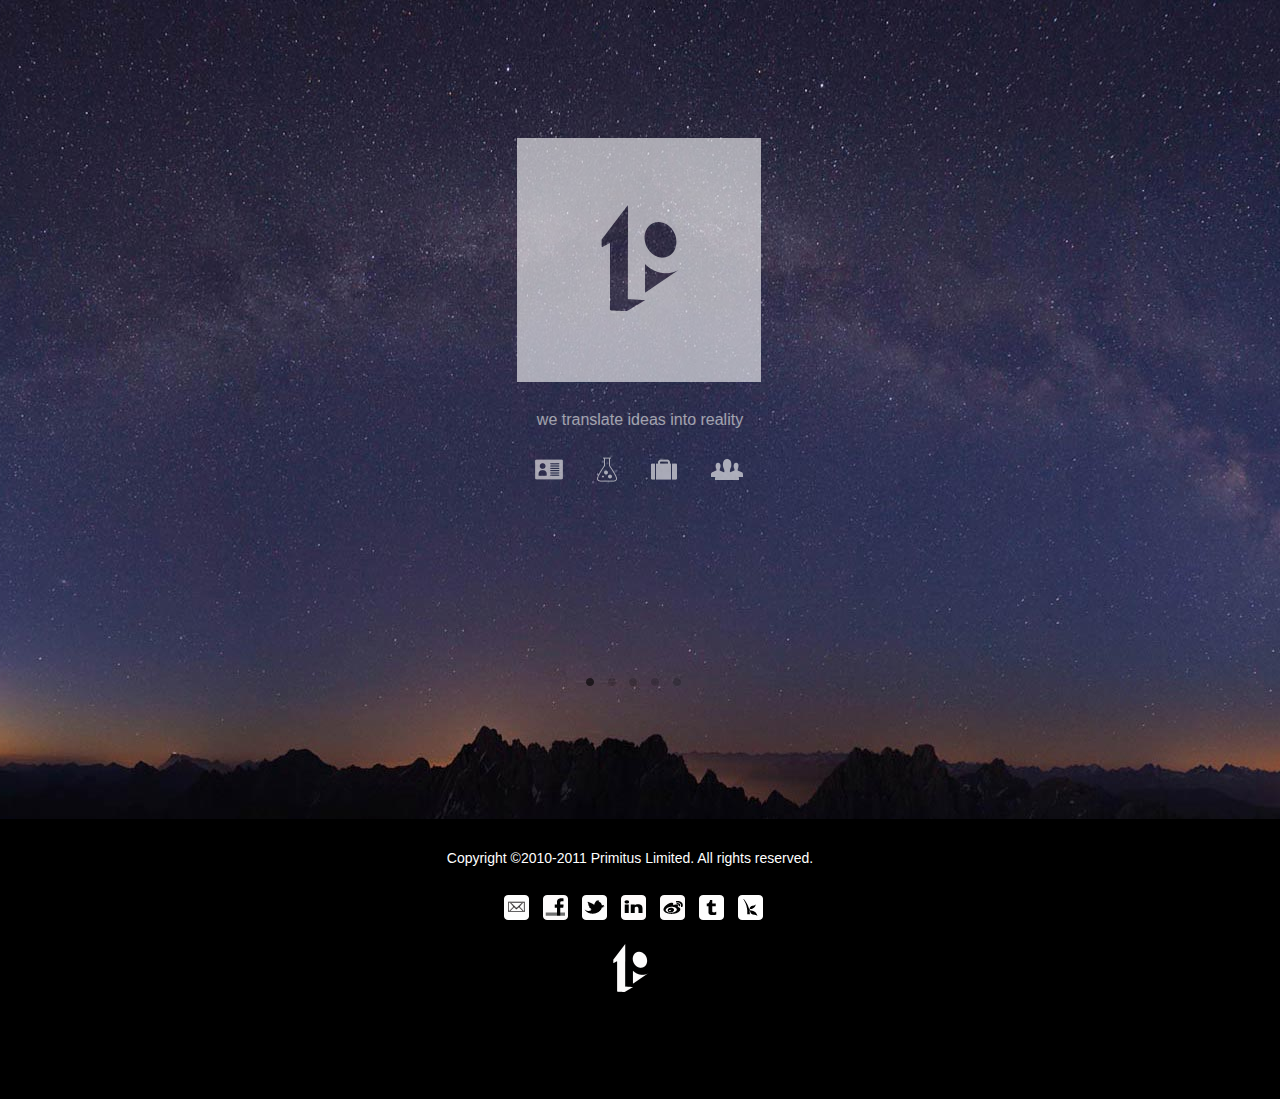
==== index.htm @ 3f498b3d "Migrate fils from old server" ====
<!DOCTYPE HTML PUBLIC "-//W3C//DTD HTML 4.01//EN"
 "http://www.w3.org/TR/html4/strict.dtd">
<html lang="en">
<head>
	<meta charset="utf-8" /> 
	<meta http-equiv="X-UA-Compatible" content="IE=edge,chrome=1" /> 
  <title>Primitus</title>
	<meta name="viewport" content="width=1024, user-scalable=no" /> 
	<meta name="description" content="" />
  <link rel="shortcut icon" type="image/png" href="images/icons/favicon.png"> 
  <!-- HTML5 shim, for IE6-8 support of HTML elements --> 
  <!--[if lt IE 9]>
    <script src="http://html5shim.googlecode.com/svn/trunk/html5.js"></script>
  <![endif]--> 

  <!-- styles -->
	<link rel="stylesheet" href="css/compiled/screen.css" media="all" type="text/css" /> 
	
	<!-- javascript -->
  <script src="javascripts/jquery-1.6.4.min.js" type="text/javascript" charset="utf-8"></script>
	<script src="javascripts/jquery.easing.1.3.js" type="text/javascript" charset="utf-8"></script>
	<script src="javascripts/bootstrap-modal.js" type="text/javascript" charset="utf-8"></script>
	<script src="javascripts/bootstrap-twipsy.js" type="text/javascript" charset="utf-8"></script>
	<script src="javascripts/bootstrap-popover.js" type="text/javascript" charset="utf-8"></script>
	<script src="javascripts/global.js" type="text/javascript" charset="utf-8"></script>
	
	<!-- web fonts -->
	<link href='http://fonts.googleapis.com/css?family=Raleway:100' rel='stylesheet' type='text/css'>

</head>
<body>

<!-- CONTENT
  ================================================== --> 
<section id="home-section"> 
	<nav class="left nav-left-home" id="left-nav" style="display:none">
    <a href="#jobs" class="nav-link" id=""><div class="nav-button arrow-left">Jobs</div></a>
  </nav>
  <nav class="right nav-right-home" id="right-nav" style="display:none">
		<a href="#aboutus" class="nav-link" id=""><div class="nav-button arrow-right">Our story</div></a>
  </nav>
	<div id="section-bg" class="home-bg">
		<div id="page_effect" class="container" style="display:none"> 			
			<div class="row"> 
				<div class="span14 columns offset1" style="position: relative;">
					<div id="logo-square">
						<img src="images/logos/logo-home-square.png" width="244" height="244" alt="Primitus Logo">
					</div>
					<h1>we translate ideas into reality</h1>
					<ul class="media-grid home-nav">
						<li><a href="#aboutus" title="Our Story" class="icon-aboutus"><img src="images/icons/home-aboutus.png" width="28" height="27" alt="Our story"></a></li>
						<li><a href="#products" title="Products" class="icon-products"><img src="images/icons/home-products.png" width="20" height="27" alt="Primitus Products"></a></li>
						<li><a href="#works" title="Works" class="icon-works"><img src="images/icons/home-works.png" width="26" height="27" alt="Primitus Works"></a></li>
						<li><a href="#jobs" title="Jobs" class="icon-jobs"><img src="images/icons/home-jobs.png" width="32" height="27" alt="Primitus Jobs"></a></li>
					</ul>
					<div id="home-nav-text"></div>
				</div> <!-- /columns --> 
			</div> <!-- /row --> 
			<div class="row" id="pagination" style="margin: 120px 0 30px 0">
				<ul class="page-circle">
					<li class="circle">
						<a href="#home" title="Home" rel="twipsy" class="active">
							<img src="images/icons/page-circle.png" width="8" height="8" alt="" />
						</a>
					</li>
					<li class="circle">
						<a href="#aboutus" title="Our Story" rel="twipsy" class="home-circle-aboutus">
							<img src="images/icons/page-circle.png" width="8" height="8" alt="" />
						</a>
					</li>
					<li class="circle">
						<a href="#products" title="Products" rel="twipsy" class="home-circle-products">
							<img src="images/icons/page-circle.png" width="8" height="8" alt="" />
						</a>
					</li>
					<li class="circle">
						<a href="#works" title="Works" rel="twipsy" class="home-circle-works">
							<img src="images/icons/page-circle.png" width="8" height="8" alt="" />
						</a>
					</li>
					<li class="circle">
						<a href="#jobs" title="Jobs" rel="twipsy" class="home-circle-jobs">
							<img src="images/icons/page-circle.png" width="8" height="8" alt="" />
						</a>
					</li>
				</ul>
			</div> <!-- /row -->
		</div> 
	</div>
</section>

<section id="aboutus-section" style="display:none"> 
	<header>
	  <a href="http://primitus.com"><img src="images/logos/logo-white.png" alt="Primitus" class="logo" border="0" /></a>
	</header>
	<nav class="left nav-left-aboutus">
    <a href="#home" class="nav-link-black" id=""><div class="nav-button arrow-left-black">Home</div></a>
  </nav>
  <nav class="right nav-right-aboutus">
		<a href="#products" class="nav-link-black" id=""><div class="nav-button arrow-right-black">Products</div></a>
  </nav>
	<div id="section-bg" class="aboutus-bg">
		<div class="container"> 			
			<div class="row"> 
				<div class="span14 columns offset1 text-col" style="margin-top:80px">
					<h1>Our story</h1>
					<h2>About Us</h2>
						<p>Founded in March 2010, Primitus, an angel-backed startup, is a web development lab located in Hong Kong Science & Technology Park. We focus on building and iterating on new Internet/Mobile products and bringing the best to the market. Our vision is to build Primitus into a lasting world-class technology company and the first truly global brand in China. At the same time, we would like to create a corporate culture capable of sustaining the business year after year.</p>

						<p>Our definition of success has three basic ingredients — positive impact, happiness, and financial reward. We are excited about the opportunities ahead and ready for the challenge. We believe that from excitement and bold moves, great things often happen.</p>

						<p>Primitus is a member company of the <a href="http://www.hkstp.org/HKSTPC/en_html/en_full1_1.jsp" title="Hong Kong Science & Technology Parks" target="_blank">Incu-Tech Incubation Program</a>, HK Science & Technology Park</p>
				</div>
			</div> <!-- /row -->
			<div class="row"> 
				<div class="span8 columns offset1 text-col" style="margin-top: 0">
					<h2>Values</h2>
					<p>As we keep looking towards the future, these core values guide our actions.</p>
					<ol style="font-size:16px;margin-top:15px">
						<li style="margin-bottom: 5px">Satisfy customers with superior quality, value, and service</li> 
						<li style="margin-bottom: 5px">Stress creativity and imagination in everything we do</li> 
						<li style="margin-bottom: 5px">Be a company employees are proud to be part of</li> 
						<li style="margin-bottom: 5px">Honesty & transparency (internally and externally)</li> 
						<li style="margin-bottom: 5px">Embrace and drive change</li> 
						<li style="margin-bottom: 5px">Pursue growth and learning</li> 
						<li style="margin-bottom: 5px">Do more with less</li> 
						<li style="margin-bottom: 5px">Be passionate and determined</li> 
						<li style="margin-bottom: 5px">Be humble</li> 
						<li style="margin-bottom: 5px">Respect our social and physical environment</li>
					</ol>
					<h2>Methodology</h2>
					<p>
						Primitus follows the <a href="http://ecorner.stanford.edu/authorMaterialInfo.html?mid=2048" target="_blank">Customer Development</a> and <a href="http://www.amazon.com/Lean-Startup-Entrepreneurs-Continuous-Innovation/dp/0307887898" target="_blank">Lean Startup</a> methodology created by visionary entrepreneurs <a href="http://steveblank.com/" title="Steve Blank">Steve Blank</a> and <a href="http://startuplessonslearned.com/" title="Lessons Learned">Eric Ries</a>. They are disciplined approaches to building companies that really matter. Based on the premise that startups tend to fail through lack of customers rather than lack of technology or product features, these methods are systematic ways of identifying who the customer is, what it is they need and whether that need is sufficient to build a business on. As a result, startups can dramatically reduce the risk associated with bringing a new product to market by building the company from the ground up for rapid iteration and learning. 
					</p>
					<h2 style="margin-bottom:5px">Award</h2>
					<a href="http://techcrunch.com/2010/09/26/from-accelerate-2010-in-singapore-list-of-asias-top-50-apps/" target="_blank">
						<img src="images/misc/asia-top50.jpg" alt="Asia Top50" border="0" />
					</a>
				</div><!-- /column --> 
				<div class="span5 columns offset1 text-col" style="margin-top: 0">
					
					<h2>Media Coverage</h2>
					<a href="http://news.hk.msn.com/local/article.aspx?cp-documentid=5148684" target="_blank">
						<img src="images/misc/ming.png" alt="Primitus on Ming Pao" border="0" />
					</a>
					<div style="text-align: center;margin-bottom:18px">Interviewed by Ming Pao on May 3, 2011.</div>
					<a href="http://techcrunch.com/2010/09/26/from-accelerate-2010-in-singapore-list-of-asias-top-50-apps/" target="_blank">
						<img src="images/misc/techcrunch.png" alt="Primitus on Techcrunch" border="0" />
					</a>
					<div style="text-align: center;margin-bottom:18px">Asia’s Top 50 Apps winner - Sept 26, 2010.</div>
					<a href="http://jp.techcrunch.com/archives/jp-20100725-resume-tracker-help-the-recruiting-for-small-business-by-social-web/" target="_blank">
					<img src="images/misc/techcrunch-jp.png" alt="Primitus on Techcrunch Japan" border="0" />
					</a>
					<div style="text-align: center;margin-bottom:18px">TechCrunch Japan - July 28, 2010.</div>
					<a href="http://www.metroradio.com.hk/997/Program/ProgramDetail.aspx?ProgramID=acc2543e-e83f-4025-8eb7-5cbf3fc41dc7" target="_blank">
						<img src="images/misc/997.jpg" border="0" alt="997">
					</a>
					
					<embed type="application/x-shockwave-flash" flashvars="audioUrl=997.mp3" src="http://www.google.com/reader/ui/3523697345-audio-player.swf" width="280" height="27" quality="best"></embed>
					<div style="text-align: center">Interviewed by MetroInfo on May 23, 2011.</div>
				</div><!-- /column -->	
			</div> <!-- /row --> 
			<div class="row"> 
				<div id="team-info" class="span14 columns offset1 text-col" style="margin-top:20px">
					<h2>Team</h2>
					<div class="tips"></div> 
					<ul class="media-grid team-members">
						<li>
							<ul class="media-grid picture">
								<li>
									<a href="#" title="Vincent Chan" rel="popover" data-content="An ex-banking analyst turned entrepreneur who is hugely influenced by the book <em>Built to Last</em>. Vincent is the co-founder and president of Primitus. He left his job at Citigroup to pursue success on his own terms. He is passionate about changing the world through great Internet products. His dream is to build Primitus into a lasting company and the first truly global brand in China, one customer at a time. Besides our company blog, he occasionally blog on his own personal site. Vincent graduated from UCLA in 2007 with a degree in Economics."> 
										<img src="images/photos/vincent.png" alt="Vincent" />
									</a>
									<h4>Vincent Chan</h4>
									<p>Co-Founder & President</p>
									<div class="personal-site"><a href="http://aneverendingdream.com" target="_blank" title="A Never Ending Dream">aneverendingdream.com</a></div>
								</li>
							</ul>
						</li>
						<li>
							<ul class="media-grid picture">
									<li>
										<a href="#" title="Victor Lam" rel="popover" data-content="Victor Lam, who is influenced by the book <em>The Last Lecture</em>, founded Primitus along with Vincent Chan in the spring of 2010. As Head of Engineering, he oversees the development of all software for Primitus. Prior to founding Primitus, Victor developed web application expertise at CUHK as well as at Pxine Workshop, a private consulting company he founded. He is strongly inspired by the founders of Microsoft, Apple and Google. His dream is to build a Google-style company in Greater China. He would like to build a company that is full of creativity and energy at Primitus. Victor has a bachelor's degree in Internet Engineering from the Chinese University of Hong Kong."> 
											<img src="images/photos/victor.png" alt="Victor Lam" />
										</a>
										<h4>Victor Lam</h4>
										<p>Co-Founder & Head of Engineering</p>
										<div class="personal-site"><a href="http://siulamvictor.com" title="Victor Lam" target="_blank">siulamvictor.com</a></div>
									</li>
							</ul>
						</li>
						<li>
							<ul class="media-grid picture">
									<li> <!-- add style here margin-top and margin-right -->
										<a href="#" title="Michael Au-Yeung" rel="popover" data-content="coming soon..."> 
											<img src="images/photos/mike.png" alt="Mike" />
										</a>
										<h4>Michael Au-Yeung</h4>
										<p>Senior Software Engineer</p>
										<div class="personal-site"><a href="http://hk.linkedin.com/in/michaelay" target="_blank" title="">Linkedin</a></div>
									</li>
							</ul>
						</li>
						<li>
							<ul class="media-grid picture">
									<li>
										<a href="#" title="Peter Wong" rel="popover" data-content="Peter Wong is participating in the 1-year internship program. Just like the meaning of the latin word <em>primitus</em>, this is his first time working as a full-time employee. He is passionate about making life better for others by developing useful applications. In his spare time, he likes to play guitar, write lyrics, and make robots. Peter is studying a bachelor's degree in Computer Science with a minor in Japanese Language at the University of Hong Kong."> 
											<img src="images/photos/peter.png" alt="Peter Wong" />
										</a>
										<h4>Peter Wong</h4>
										<p>Software Engineer</p>
										<div class="personal-site"><a href="http://peterwongpp.com" title="Peter Wong" target="_blank">peterwongpp.com</a></div>
									</li>
							</ul>
						</li>
						<li>
							<ul class="media-grid picture">
									<li>
										<a href="#" title="Ted Cheng" rel="popover" data-content="coming soon..."> 
											<img src="images/photos/ted.png" alt="Ted" />
										</a>
										<h4>Ted Cheng</h4>
										<p>Software Engineer</p>
									</li>
							</ul>
						</li>
					 </ul>
				</div>
			</div> <!-- /row -->
			
			<div class="row" id="pagination" style="margin: 150px 0 80px 0">
				<ul class="page-circle">
					<li class="circle">
						<a href="#home" title="Home" rel="twipsy" class="aboutus-circle-home">
							<img src="images/icons/page-circle.png" width="8" height="8" alt="" />
						</a>
					</li>
					<li class="circle">
						<a href="#aboutus" title="Our Story" rel="twipsy" class=" active">
							<img src="images/icons/page-circle.png" width="8" height="8" alt="" />
						</a>
					</li>
					<li class="circle">
						<a href="#products" title="Products" rel="twipsy" class="aboutus-circle-products">
							<img src="images/icons/page-circle.png" width="8" height="8" alt="" />
						</a>
					</li>
					<li class="circle">
						<a href="#works" title="Works" rel="twipsy" class="aboutus-circle-works">
							<img src="images/icons/page-circle.png" width="8" height="8" alt="" />
						</a>
					</li>
					<li class="circle">
						<a href="#jobs" title="Jobs" rel="twipsy" class="aboutus-circle-jobs">
							<img src="images/icons/page-circle.png" width="8" height="8" alt="" />
						</a>
					</li>
				</ul>
			</div> <!-- /row -->
			
		</div> <!-- /container -->
	</div>
</section>

<section id="products-section" style="display:none"> 
	<header>
	  <a href="http://primitus.com"><img src="images/logos/logo-white.png" alt="Primitus" class="logo" border="0" /></a>
	</header>
	<nav class="left nav-left-products">
    <a href="#aboutus" class="nav-link-black" id=""><div class="nav-button arrow-left-black">Our story</div></a>
  </nav>
  <nav class="right nav-right-products">
		<a href="#works" class="nav-link-black" id=""><div class="nav-button arrow-right-black">Works</div></a>
  </nav>
	<div id="section-bg" class="products-bg">
		<div class="container"> 			
			<div class="row"> 
				<div class="span6 columns offset1 text-col">
					<img src="images/logos/products-resumetracker.png" alt="Resume Tracker" class="rt-logo" />
					<h2>Applicant Tracking for SMB</h2>
					<p>Resume Tracker strives to be the easiest way to collect and manage resumes online for SMB. It eliminates the inefficiency of an HR email inbox, improves candidate quality, and reduces time-to-hire.</p>
					<p>We provide users with their own careers site to handle job applications and to manage applicant information.</p>
					<div id="thumbs">
						<ul class="media-grid product-thumb">
						    <li>
									<a rel="images/misc/rt-screen-01.jpg" href="images/misc/rt-screen-01.jpg">
										<img src="images/thumbs/rt-01.png" width="71" height="71" alt="Resume Tracker thumb" />
									</a>
								</li>
						    <li>
									<a rel="images/misc/rt-screen-02.jpg" href="images/misc/rt-screen-02.jpg">
										<img src="images/thumbs/rt-02.png" width="71" height="71" alt="Resume Tracker thumb" />
									</a>
								</li>
						    <li>
									<a rel="images/misc/rt-screen-03.jpg" href="images/misc/rt-screen-03.jpg">
										<img src="images/thumbs/rt-03.png" width="71" height="71" alt="Resume Tracker thumb" />
									</a>
								</li>
								<li>
									<a rel="images/misc/rt-screen-04.jpg" href="images/misc/rt-screen-04.jpg">
										<img src="images/thumbs/rt-04.png" width="71" height="71" alt="Resume Tracker thumb" />
									</a>
								</li>
						</ul>
					</div>
					<div class="site-link"><a href="http://resumetracker.com" target="_blank">
						<i class="web"></i>ResumeTracker.com</a></div>
					<div class="site-link"><a href="http://twitter.com/resumetracker" target="_blank">
						<i class="twitter"></i>@ResumeTracker</a></div>
				</div><!-- /column --> 
				<div class="span9 columns">
					<div id="ipad">
						<div id="screen">
						  <img class="featured" src="images/misc/rt-screen-01.jpg" alt="Resume Tracker Screen 01">
					  </div>
					</div>
				</div> <!-- /column --> 
			</div> <!-- /row --> 
			<div class="row" id="pagination">
				<ul class="page-circle">
					<li class="circle">
						<a href="#home" title="Home" rel="twipsy" class="products-circle-home">
							<img src="images/icons/page-circle.png" width="8" height="8" alt="" />
						</a>
					</li>
					<li class="circle">
						<a href="#aboutus" title="Our Story" rel="twipsy" class="products-circle-aboutus">
							<img src="images/icons/page-circle.png" width="8" height="8" alt="" />
						</a>
					</li>
					<li class="circle">
						<a href="#products" title="Products" rel="twipsy" class="active">
							<img src="images/icons/page-circle.png" width="8" height="8" alt="" />
						</a>
					</li>
					<li class="circle">
						<a href="#works" title="Works" rel="twipsy" class="products-circle-works">
							<img src="images/icons/page-circle.png" width="8" height="8" alt="" />
						</a>
					</li>
					<li class="circle">
						<a href="#jobs" title="Jobs" rel="twipsy" class="products-circle-jobs">
							<img src="images/icons/page-circle.png" width="8" height="8" alt="" />
						</a>
					</li>
				</ul>
			</div> <!-- /row -->
		</div> 
	</div>
</section>

<section id="works-section" style="display:none"> 
	<header>
	  <a href="http://primitus.com"><img src="images/logos/logo-white.png" alt="Primitus" class="logo" border="0" /></a>
	</header>
	<nav class="left nav-left-works">
    <a href="#products" class="nav-link-black" id=""><div class="nav-button arrow-left-black">Products</div></a>
  </nav>
  <nav class="right nav-right-works">
		<a href="#jobs" class="nav-link-black" id=""><div class="nav-button arrow-right-black">Jobs</div></a>
  </nav>
	<div id="section-bg" class="works-bg">
		<div class="container"> 			
			<div class="row"> 
				<div class="span7 columns offset1 text-col">
					<img src="images/logos/works-jiepang.png" alt="Jiepang" class="jiepang-logo" />
					<h2>LBS Leader in China</h2>
					<p>Jiepang China’s leading location-based social app which helps friends share where they are offline and in real-time. To date, over 300 brands have partnered with Jiepang including Starbucks, McDonalds, Nike, Louis Vuitton and more to serve its over 1.3M users in the greater China region.</p>
					<p><strong>Primitus</strong> is responsible for Jiepang’s busienss development and marketing activities in Hong Kong.</p>
					<br />
					<div class="site-link"><a href="http://jiepang.com" target="_blank">
						<i class="web"></i>Jiepang.com</a></div>
					<div class="site-link"><a href="http://weibo.com/jiepang" target="_blank">
						<i class="weibo"></i>@Jiepang</a></div>
				</div><!-- /column --> 
			</div> <!-- /row --> 
			<div class="row" id="pagination" style="margin-top: 100px">
				<ul class="page-circle">
					<li class="circle">
						<a href="#home" title="Home" rel="twipsy" class="works-circle-home">
							<img src="images/icons/page-circle.png" width="8" height="8" alt="" />
						</a>
					</li>
					<li class="circle">
						<a href="#aboutus" title="Our Story" rel="twipsy" class="works-circle-aboutus">
							<img src="images/icons/page-circle.png" width="8" height="8" alt="" />
						</a>
					</li>
					<li class="circle">
						<a href="#products" title="Products" rel="twipsy" class="works-circle-products">
							<img src="images/icons/page-circle.png" width="8" height="8" alt="" />
						</a>
					</li>
					<li class="circle">
						<a href="#works" title="Works" rel="twipsy" class="active">
							<img src="images/icons/page-circle.png" width="8" height="8" alt="" />
						</a>
					</li>
					<li class="circle">
						<a href="#jobs" title="Jobs" rel="twipsy" class="works-circle-jobs">
							<img src="images/icons/page-circle.png" width="8" height="8" alt="" />
						</a>
					</li>
				</ul>
			</div> <!-- /row -->
		</div> 
	</div>
</section>

<section id="jobs-section" style="display:none"> 
	<header>
	  <a href="http://primitus.com"><img src="images/logos/logo-white.png" alt="Primitus" class="logo" border="0" /></a>
	</header>
	<nav class="left nav-left-jobs">
    <a href="#works" class="nav-link-black" id=""><div class="nav-button arrow-left-black">Works</div></a>
  </nav>
  <nav class="right nav-right-jobs">
		<a href="#home" class="nav-link-black" id=""><div class="nav-button arrow-right-black">Home</div></a>
  </nav>
	<div id="section-bg" class="jobs-bg">
		<div class="container"> 			
			<div class="row"> 
				<div class="span14 columns offset1 text-col">
					<h1>Come join the revolution.</h1>
					<h2>Working at Primitus</h2>
					<p>Compared to many companies in HK, working at Primitus is a whole different experience. We think inefficient corporate bureaucracy, annoying co-workers, and disrespectful bosses suck. We are trying to build a new kind of company that employees are proud to be part of. We hope to create an environment that employees will treat our work less of a job, but more of an opportunity to make a positive impact on the lives of others.</p>
					<p>Yet changing the status quo from scratch requires a wide variety of skills. That's why at Primitus, every team member is a hands-on contributor, and everyone wears several hats. Our goal is to build a small team of people who share the same values but bring a different and complementary set of skills.</p>
						<p>We don't really care if you have a degree. We just care if you share our values, have a strong passion in building great Internet products, and has a personality that fits with ours.</p>
					
					<img src="images/misc/jobs-office.jpg" alt="Jobs Office" style="margin-top:20px">
					
					<h2>Culture & Atmosphere</h2><a name="culture"></a>
					<p>Our vision is to build Primitus into <a href="http://aneverendingdream.com/2006/09/26/china-so-many-billionaires-so-few-great-global-corporations/" target="_blank">a long lasting company</a>. In order to do so, we need to create a great company culture to attract exceptional talents who can create great products which produce happy customers and financial success. Many companies start the opposite way by figuring out a way to make money and then making their people and culture an afterthought. We look to <em>Zappos, Netflix, Google, Apple, Salesforce.com, innocent drinks, Patagonia, Virgin, Disney, Starbucks, Toyota</em> and <em>Pixar</em> as our cultural models. At our company, we have mutual respect for one another no matter what titles you have. We enforce a strict no-assholes policy which means "<strong>We don't hire assholes here</strong>".</p>
					<p>Also, we strongly believe that a successful company needs to have a corporate mission that is bigger than making a profit. Primitus has adopted a community involvement program based on the famous 1/1/1 integrated philanthropy model used by Google, PalmOne and <a href="http://www.salesforce.com/foundation/" target="_blank">Salesforce.com</a>. We will contribute 1% of product, <a href="http://www.kiva.org/team/primitus" target="_blank">1% of equity</a>, and 1% of employee hours back to the communities it serves.</p>
					
					<p>To get a feeling of our culture and work atmosphere, you can check out our <a href="http://primitus.tumblr.com" target="_blank">Tumblr Blog</a>. Below are some highlights of our journey so far:</p>
					
					<div class='ji-tumblr-photos' style="margin-top:30px">
						<a id='ji-tumblr-url-widgy-1' href='' target="_blank">
							<img border='0' style='margin:0px;border:1px solid #ccc;' id='ji-tumblr-photo-widgy-1' src='' alt='' />
						</a>
						<a id='ji-tumblr-url-widgy-2' href='' target="_blank">
							<img border='0' style='margin:1px;border:1px solid #ccc;' id='ji-tumblr-photo-widgy-2' src='' alt='' />
						</a>
						<a id='ji-tumblr-url-widgy-3' href='' target="_blank">
							<img border='0' style='margin:0px;border:1px solid #ccc;' id='ji-tumblr-photo-widgy-3' src='' alt='' />
						</a>
						<a id='ji-tumblr-url-widgy-4' href='' target="_blank">
							<img border='0' style='margin:1px;border:1px solid #ccc;' id='ji-tumblr-photo-widgy-4' src='' alt='' />
						</a>
						<a id='ji-tumblr-url-widgy-5' href='' target="_blank">
							<img border='0' style='margin:1px;border:1px solid #ccc;' id='ji-tumblr-photo-widgy-5' src='' alt='' />
						</a>
						<a id='ji-tumblr-url-widgy-6' href='' target="_blank">
							<img border='0' style='margin:1px;border:1px solid #ccc;' id='ji-tumblr-photo-widgy-6' src='' alt='' />
						</a>
						<a id='ji-tumblr-url-widgy-7' href='' target="_blank">
							<img border='0' style='margin:1px;border:1px solid #ccc;' id='ji-tumblr-photo-widgy-7' src='' alt='' />
						</a>
						<a id='ji-tumblr-url-widgy-8' href='' target="_blank">
							<img border='0' style='margin:0px;border:1px solid #ccc;' id='ji-tumblr-photo-widgy-8' src='' alt='' />
						</a>
						<a id='ji-tumblr-url-widgy-9' href='' target="_blank">
							<img border='0' style='margin:1px;border:1px solid #ccc;' id='ji-tumblr-photo-widgy-9' src='' alt='' />
						</a>
						<a id='ji-tumblr-url-widgy-10' href='' target="_blank">
							<img border='0' style='margin:0px;border:1px solid #ccc;' id='ji-tumblr-photo-widgy-10' src='' alt='' />
						</a>
					</div>
					<script type='text/javascript' src='http://primitus.tumblr.com/api/read/json?number=10&type=photo'></script>
					<script type='text/javascript'>
					document.getElementById('ji-tumblr-photo-widgy-1').setAttribute('src', tumblr_api_read.posts[0]['photo-url-75']);
					document.getElementById('ji-tumblr-url-widgy-1').setAttribute('href', tumblr_api_read.posts[0]['url-with-slug']);
					document.getElementById('ji-tumblr-photo-widgy-2').setAttribute('src', tumblr_api_read.posts[1]['photo-url-75']);
					document.getElementById('ji-tumblr-url-widgy-2').setAttribute('href', tumblr_api_read.posts[1]['url-with-slug']);
					document.getElementById('ji-tumblr-photo-widgy-3').setAttribute('src', tumblr_api_read.posts[2]['photo-url-75']);
					document.getElementById('ji-tumblr-url-widgy-3').setAttribute('href', tumblr_api_read.posts[2]['url-with-slug']);
					document.getElementById('ji-tumblr-photo-widgy-4').setAttribute('src', tumblr_api_read.posts[3]['photo-url-75']);
					document.getElementById('ji-tumblr-url-widgy-4').setAttribute('href', tumblr_api_read.posts[3]['url-with-slug']);
					document.getElementById('ji-tumblr-photo-widgy-5').setAttribute('src', tumblr_api_read.posts[4]['photo-url-75']);
					document.getElementById('ji-tumblr-url-widgy-5').setAttribute('href', tumblr_api_read.posts[4]['url-with-slug']);
					document.getElementById('ji-tumblr-photo-widgy-6').setAttribute('src', tumblr_api_read.posts[5]['photo-url-75']);
					document.getElementById('ji-tumblr-url-widgy-6').setAttribute('href', tumblr_api_read.posts[5]['url-with-slug']);
					document.getElementById('ji-tumblr-photo-widgy-7').setAttribute('src', tumblr_api_read.posts[6]['photo-url-75']);
					document.getElementById('ji-tumblr-url-widgy-7').setAttribute('href', tumblr_api_read.posts[6]['url-with-slug']);
					document.getElementById('ji-tumblr-photo-widgy-8').setAttribute('src', tumblr_api_read.posts[7]['photo-url-75']);
					document.getElementById('ji-tumblr-url-widgy-8').setAttribute('href', tumblr_api_read.posts[7]['url-with-slug']);
					document.getElementById('ji-tumblr-photo-widgy-9').setAttribute('src', tumblr_api_read.posts[8]['photo-url-75']);
					document.getElementById('ji-tumblr-url-widgy-9').setAttribute('href', tumblr_api_read.posts[8]['url-with-slug']);
					document.getElementById('ji-tumblr-photo-widgy-10').setAttribute('src', tumblr_api_read.posts[9]['photo-url-75']);
					document.getElementById('ji-tumblr-url-widgy-10').setAttribute('href', tumblr_api_read.posts[9]['url-with-slug']);
					</script>
					
					<h2 style="margin-bottom:35px">Why Work at Primitus?</h2>	<a name="why"></a>
					
						<div class="row" style="margin-bottom: 10px">
							<div class="span4 columns">
								<h3>Vision</h3>
							</div>
							<div class="span10 columns">
								<p>Our vision is straightforward - to build Primitus into a lasting world-class technology company and the first truly global brand in China. This is no easy task though. Working at Primitus offers you a chance to help make it reality. Want to be part of something big? <a href="#positions">Let's talk</a>.
								</p>
							</div>
					  </div>
						<div class="row" style="margin-bottom: 10px">
							<div class="span4 columns">
								<h3>Work</h3>
							</div>
							<div class="span10 columns">
							<p>The most important benefit we can offer is the work itself. At Primitus, you will have the chance to solve interesting problems while having a positive impact on the world. Life is too short to spend your precious time on trivial and unfulfilling works. To help you meet the challenge, we are creating a workplace culture that gives us rapid learning, accelerated responsibility, and a zero-politics work environment, which is unusual compared to many companies in Hong Kong.</p>
							</div>
					  </div>
						<div class="row" style="margin-bottom: 10px">
							<div class="span4 columns">
								<h3>Peers</h3>
							</div>
							<div class="span10 columns">
								<p>At the end of the day, an organization can only be as good as its people. We try to recruit a select crew of people who are smart, creative, up for any challenge, and incredibly excited about what they do on a shared mission. The kind of people you'd want to hang around. We respect other people's opinions but aren't afraid to speak our mind. We make sure you will be in very good company.
								</p>
							</div>
					  </div>
						<div class="row" style="margin-bottom: 10px">
							<div class="span4 columns">
								<h3>Speed</h3>
							</div>
							<div class="span10 columns">
							<p>Startups have two advantages: stealth and speed. So speed is our primary operating principle. We run our company with that principle in mind everyday; each Primitus product has only 2-4 people developing it. We communicate openly and honestly to minimize politics so everyone has a voice. We care deeply about the speed and quality of everything we do, and we don't think much of formalities or convention. Our goal is to maintain a culture of openness and trust from the inside out.</p>
							</div>
					  </div>
						<div class="row" style="margin-bottom: 10px">
							<div class="span4 columns">
								<h3>Engineering</h3>
							</div>
							<div class="span10 columns">
							<p>At Primitus, we use new and effective technology to our advantage. We develop primarily in Ruby on Rails, Objective C, some PHP, MySQL, MongoDB, HTML 5, CSS 3, SASS, Javascript (jQuery), Node.js and Git. We follow Agile Software Development methodologies, such as Scrum and Extreme Programming, helping us to produce higher quality software more productively. If you're not afraid to dive into new and unfamiliar technologies, Primitus may be the place for you.</p>
							</div>
					  </div>
						<div class="row" style="margin-bottom: 10px">
							<div class="span4 columns">
								<h3>Design</h3>
							</div>
							<div class="span10 columns">
								<p>Everything we do here is design. A lot of people think of design as visual, something that looks pretty. But we think design is more than that. It is also about efficiency and making things simple. So we consider Engineering as part of the design process. Every Primitus product has to be beautifully designed. Everybody at Primitus shares this passion. We want to design the beautiful and build the impossible.
								</p>
							</div>
					  </div>
						<div class="row" style="margin-bottom: 10px">
							<div class="span4 columns">
								<h3>Innovation</h3>
							</div>
							<div class="span10 columns">
								<p>In order to innovate, you have to experiment. And when you experiment, you can fail. Yet we like to tinkering and experimenting product ideas because we believe successful startups don't begin with brilliant ideas - they discover them. We think <a href="http://amzn.to/hZ8QS1" target="_blank">little bets</a> are more likely to lead to big ideas than big bets. By placing small bets, we can iterate as cheaply and quickly as possible to learn about valuable problems and opportunities. We experiment product ideas in continuous cycles. In each cycle, many things are prototyped, a few are launched, most are failed, and if we are lucky, one will be spun out into a viable company that have a big impact. Then the cycle begins again. If all this crazy talk makes sense to you, we'd love to connect.
								</p>
							</div>
					  </div>
							
					<h2>Open Positions</h2><a name="positions"></a>
					<p>We are always looking for people who can create great Internet products, especially multi-talented engineers and designers who have a strong passion in startups. If you'd like to join us but don't see a vacancy that suits you, don't hesitate to contact us with your story, resume or portfolio.</p>
					<div style="margin:20px 0"><script type="text/javascript" src="http://primitus.resumetracker.com/public/widget.js"></script></div>
					
				</div><!-- /column --> 
			</div> <!-- /row --> 
			<div class="row" id="pagination" style="margin-bottom: 80px">
				<ul class="page-circle">
					<li class="circle">
						<a href="#home" title="Home" rel="twipsy" class="jobs-circle-home">
							<img src="images/icons/page-circle.png" width="8" height="8" alt="" />
						</a>
					</li>
					<li class="circle">
						<a href="#aboutus" title="Our Story" rel="twipsy" class="jobs-circle-aboutus">
							<img src="images/icons/page-circle.png" width="8" height="8" alt="" />
						</a>
					</li>
					<li class="circle">
						<a href="#products" title="Products" rel="twipsy" class="jobs-circle-products">
							<img src="images/icons/page-circle.png" width="8" height="8" alt="" />
						</a>
					</li>
					<li class="circle">
						<a href="#works" title="Works" rel="twipsy" class="jobs-circle-works">
							<img src="images/icons/page-circle.png" width="8" height="8" alt="" />
						</a>
					</li>
					<li class="circle">
						<a href="#jobs" title="Jobs" rel="twipsy" class="active">
							<img src="images/icons/page-circle.png" width="8" height="8" alt="" />
						</a>
					</li>
				</ul>
			</div> <!-- /row -->
		</div> <!-- /container -->
	</div>
</section>
	
<!-- FOOTER
  ================================================== -->
<footer style="margin:0">
  <div class="container"> 
		<div id="modal-from-dom" class="modal hide fade">
      <div class="modal-header">
        <a href="#" class="close">&times;</a>
        <h3>Contact us</h3>
      </div>
      <div class="modal-body">
        <p>We love to talk to our users and make friends. If you have a question, an idea, or even just want to say hi, feel free to use the info below to reach us.</p>

				<p>You can shoot an email to our founder contact [at] primitus.com</p>

				<p>or you can follow us on twitter @<a href="http://www.twitter.com/primitus" title="Primitus Twitter" target="_blank">Primitus</a></p>

				<p>or you can connect with us on <a href="http://www.linkedin.com/company/754863" title="Primitus Limited | LinkedIn" target="_blank">LinkedIn</a></p>

				<p>and definitely visit our blog <a href="http://primitus.com/blog" title="Primitus Blog">www.primitus.com/blog</a> </p>
				
      </div>
    </div>
		<!-- <div class="row">	
			<div class="span16 columns"> 
			  <ul class="foot-nav clearfix">
					<li><a href="#home" class="footer-home">Home</a></li>
					<li><a href="#aboutus" class="footer-aboutus">Our Story</a></li>
					<li><a href="#products" class="footer-products">Products</a></li>
					<li><a href="#works" class="footer-works">Works</a></li>
					<li><a href="#jobs" class="footer-jobs">Jobs</a></li>
					<li><a href="http://primitus.com/blog">Blog</a></li>
					<li><a href="#" class="" data-controls-modal="modal-from-dom" data-backdrop="true">Contact Us</a></li>
			  </ul>
			</div>
		</div> /row -->
		<div class="row">
		  Copyright &copy;2010-2011 Primitus Limited. All rights reserved.
		</div> <!-- /row -->
		<div class="row">
			<div class="span16 columns"> 
			  <ul class="foot-sns">
					<li>
						<a href="#" class="" data-controls-modal="modal-from-dom" data-backdrop="true">
							<img src="images/icons/footer-mail.png" width="25" height="25" alt="Email Primitus" />
						</a>
					</li>
					<li>
						<a href="http://facebook.com/theprimitus" target="_blank">
							<img src="images/icons/footer-fb.png" width="25" height="25" alt="Primitus Facebook" />
						</a>
					</li>
					<li>
						<a href="http://twitter.com/primitus" target="_blank">
							<img src="images/icons/footer-twitter.png" width="25" height="25" alt="Primitus Twitter" />
						</a>
					</li>
					<li>
						<a href="http://www.linkedin.com/company/754863" target="_blank">
							<img src="images/icons/footer-linkedin.png" width="25" height="25" alt="Primitus Linkedin" />
						</a>
					</li>
					<li>
						<a href="http://weibo.com/primitus" target="_blank">
							<img src="images/icons/footer-weibo.png" width="25" height="25" alt="Primitus Weibo" />
						</a>
					</li>
					<li>
						<a href="http://primitus.tumblr.com" target="_blank">
							<img src="images/icons/footer-tumblr.png" width="25" height="25" alt="Primitus Tumblr" />
						</a>
					</li>
					<li>
						<a href="http://www.kiva.org/team/primitus" target="_blank">
							<img src="images/icons/footer-kiva.png" width="25" height="25" alt="Primitus Kiva" />
						</a>
					</li>
			  </ul>
			</div>
		</div> <!-- /row -->
		<div class="row">
		  <img src="images/logos/footer.png" width="49" height="49" alt="Primitus Logo">
		</div> <!-- /row -->
  </div>
</footer>

<script type="text/javascript">

  var _gaq = _gaq || [];
  _gaq.push(['_setAccount', 'UA-25874707-1']);
  _gaq.push(['_trackPageview']);

  (function() {
    var ga = document.createElement('script'); ga.type = 'text/javascript'; ga.async = true;
    ga.src = ('https:' == document.location.protocol ? 'https://ssl' : 'http://www') + '.google-analytics.com/ga.js';
    var s = document.getElementsByTagName('script')[0]; s.parentNode.insertBefore(ga, s);
  })();

</script>

</body>
</html>
---- css/compiled/screen.css ----
/* Welcome to Compass.
 * In this file you should write your main styles. (or centralize your imports)
 * Import this file using the following HTML or equivalent:
 * <link href="/stylesheets/screen.css" media="screen, projection" rel="stylesheet" type="text/css" /> */
/* line 17, ../../../../../../../opt/local/lib/ruby/gems/1.8/gems/compass-0.11.5/frameworks/compass/stylesheets/compass/reset/_utilities.scss */
html, body, div, span, applet, object, iframe,
h1, h2, h3, h4, h5, h6, p, blockquote, pre,
a, abbr, acronym, address, big, cite, code,
del, dfn, em, img, ins, kbd, q, s, samp,
small, strike, strong, sub, sup, tt, var,
b, u, i, center,
dl, dt, dd, ol, ul, li,
fieldset, form, label, legend,
table, caption, tbody, tfoot, thead, tr, th, td,
article, aside, canvas, details, embed,
figure, figcaption, footer, header, hgroup,
menu, nav, output, ruby, section, summary,
time, mark, audio, video {
  margin: 0;
  padding: 0;
  border: 0;
  font-size: 100%;
  font: inherit;
  vertical-align: baseline;
}

/* line 20, ../../../../../../../opt/local/lib/ruby/gems/1.8/gems/compass-0.11.5/frameworks/compass/stylesheets/compass/reset/_utilities.scss */
body {
  line-height: 1;
}

/* line 22, ../../../../../../../opt/local/lib/ruby/gems/1.8/gems/compass-0.11.5/frameworks/compass/stylesheets/compass/reset/_utilities.scss */
ol, ul {
  list-style: none;
}

/* line 24, ../../../../../../../opt/local/lib/ruby/gems/1.8/gems/compass-0.11.5/frameworks/compass/stylesheets/compass/reset/_utilities.scss */
table {
  border-collapse: collapse;
  border-spacing: 0;
}

/* line 26, ../../../../../../../opt/local/lib/ruby/gems/1.8/gems/compass-0.11.5/frameworks/compass/stylesheets/compass/reset/_utilities.scss */
caption, th, td {
  text-align: left;
  font-weight: normal;
  vertical-align: middle;
}

/* line 28, ../../../../../../../opt/local/lib/ruby/gems/1.8/gems/compass-0.11.5/frameworks/compass/stylesheets/compass/reset/_utilities.scss */
q, blockquote {
  quotes: none;
}
/* line 101, ../../../../../../../opt/local/lib/ruby/gems/1.8/gems/compass-0.11.5/frameworks/compass/stylesheets/compass/reset/_utilities.scss */
q:before, q:after, blockquote:before, blockquote:after {
  content: "";
  content: none;
}

/* line 30, ../../../../../../../opt/local/lib/ruby/gems/1.8/gems/compass-0.11.5/frameworks/compass/stylesheets/compass/reset/_utilities.scss */
a img {
  border: none;
}

/* line 114, ../../../../../../../opt/local/lib/ruby/gems/1.8/gems/compass-0.11.5/frameworks/compass/stylesheets/compass/reset/_utilities.scss */
article, aside, details, figcaption, figure, footer, header, hgroup, menu, nav, section, summary {
  display: block;
}

/*
 * Bootstrap v1.3.0
 *
 * Copyright 2011 Twitter, Inc
 * Licensed under the Apache License v2.0
 * http://www.apache.org/licenses/LICENSE-2.0
 *
 * Designed and built with all the love in the world @twitter by @mdo and @fat.
 * Date: @DATE
 */
/* Reset.less
 * Props to Eric Meyer (meyerweb.com) for his CSS reset file. We're using an adapted version here that cuts out some of the reset HTML elements we will never need here (i.e., dfn, samp, etc).
 * ------------------------------------------------------------------------------------------------------------------------------------------------------------------------------------------- */
/* line 9, ../../../../../../../opt/local/lib/ruby/gems/1.8/gems/compass_twitter_bootstrap-0.1.7/stylesheets/compass_twitter_bootstrap/_reset.scss */
html, body {
  margin: 0;
  padding: 0;
}

/* line 10, ../../../../../../../opt/local/lib/ruby/gems/1.8/gems/compass_twitter_bootstrap-0.1.7/stylesheets/compass_twitter_bootstrap/_reset.scss */
h1, h2, h3, h4, h5, h6, p, blockquote, pre, a, abbr, acronym, address, cite, code, del, dfn, em, img, q, s, samp, small, strike, strong, sub, sup, tt, var, dd, dl, dt, li, ol, ul, fieldset, form, label, legend, button, table, caption, tbody, tfoot, thead, tr, th, td {
  margin: 0;
  padding: 0;
  border: 0;
  font-weight: normal;
  font-style: normal;
  font-size: 100%;
  line-height: 1;
  font-family: inherit;
}

/* line 11, ../../../../../../../opt/local/lib/ruby/gems/1.8/gems/compass_twitter_bootstrap-0.1.7/stylesheets/compass_twitter_bootstrap/_reset.scss */
table {
  border-collapse: collapse;
  border-spacing: 0;
}

/* line 12, ../../../../../../../opt/local/lib/ruby/gems/1.8/gems/compass_twitter_bootstrap-0.1.7/stylesheets/compass_twitter_bootstrap/_reset.scss */
ol, ul {
  list-style: none;
}

/* line 13, ../../../../../../../opt/local/lib/ruby/gems/1.8/gems/compass_twitter_bootstrap-0.1.7/stylesheets/compass_twitter_bootstrap/_reset.scss */
q:before, q:after, blockquote:before, blockquote:after {
  content: "";
}

/* line 23, ../../../../../../../opt/local/lib/ruby/gems/1.8/gems/compass_twitter_bootstrap-0.1.7/stylesheets/compass_twitter_bootstrap/_reset.scss */
html {
  overflow-y: scroll;
  font-size: 100%;
  -webkit-text-size-adjust: 100%;
  -ms-text-size-adjust: 100%;
}

/* line 30, ../../../../../../../opt/local/lib/ruby/gems/1.8/gems/compass_twitter_bootstrap-0.1.7/stylesheets/compass_twitter_bootstrap/_reset.scss */
a:focus {
  outline: thin dotted;
}

/* line 35, ../../../../../../../opt/local/lib/ruby/gems/1.8/gems/compass_twitter_bootstrap-0.1.7/stylesheets/compass_twitter_bootstrap/_reset.scss */
a:hover,
a:active {
  outline: 0;
}

/* line 51, ../../../../../../../opt/local/lib/ruby/gems/1.8/gems/compass_twitter_bootstrap-0.1.7/stylesheets/compass_twitter_bootstrap/_reset.scss */
article,
aside,
details,
figcaption,
figure,
footer,
header,
hgroup,
nav,
section {
  display: block;
}

/* line 60, ../../../../../../../opt/local/lib/ruby/gems/1.8/gems/compass_twitter_bootstrap-0.1.7/stylesheets/compass_twitter_bootstrap/_reset.scss */
audio,
canvas,
video {
  display: inline-block;
  *display: inline;
  *zoom: 1;
}

/* line 69, ../../../../../../../opt/local/lib/ruby/gems/1.8/gems/compass_twitter_bootstrap-0.1.7/stylesheets/compass_twitter_bootstrap/_reset.scss */
audio:not([controls]) {
  display: none;
}

/* line 77, ../../../../../../../opt/local/lib/ruby/gems/1.8/gems/compass_twitter_bootstrap-0.1.7/stylesheets/compass_twitter_bootstrap/_reset.scss */
sub,
sup {
  font-size: 75%;
  line-height: 0;
  position: relative;
  vertical-align: baseline;
}

/* line 83, ../../../../../../../opt/local/lib/ruby/gems/1.8/gems/compass_twitter_bootstrap-0.1.7/stylesheets/compass_twitter_bootstrap/_reset.scss */
sup {
  top: -0.5em;
}

/* line 86, ../../../../../../../opt/local/lib/ruby/gems/1.8/gems/compass_twitter_bootstrap-0.1.7/stylesheets/compass_twitter_bootstrap/_reset.scss */
sub {
  bottom: -0.25em;
}

/* line 93, ../../../../../../../opt/local/lib/ruby/gems/1.8/gems/compass_twitter_bootstrap-0.1.7/stylesheets/compass_twitter_bootstrap/_reset.scss */
img {
  border: 0;
  -ms-interpolation-mode: bicubic;
}

/* line 106, ../../../../../../../opt/local/lib/ruby/gems/1.8/gems/compass_twitter_bootstrap-0.1.7/stylesheets/compass_twitter_bootstrap/_reset.scss */
button,
input,
select,
textarea {
  font-size: 100%;
  margin: 0;
  vertical-align: baseline;
  *vertical-align: middle;
}

/* line 113, ../../../../../../../opt/local/lib/ruby/gems/1.8/gems/compass_twitter_bootstrap-0.1.7/stylesheets/compass_twitter_bootstrap/_reset.scss */
button,
input {
  line-height: normal;
  *overflow: visible;
}

/* line 118, ../../../../../../../opt/local/lib/ruby/gems/1.8/gems/compass_twitter_bootstrap-0.1.7/stylesheets/compass_twitter_bootstrap/_reset.scss */
button::-moz-focus-inner,
input::-moz-focus-inner {
  border: 0;
  padding: 0;
}

/* line 125, ../../../../../../../opt/local/lib/ruby/gems/1.8/gems/compass_twitter_bootstrap-0.1.7/stylesheets/compass_twitter_bootstrap/_reset.scss */
button,
input[type="button"],
input[type="reset"],
input[type="submit"] {
  cursor: pointer;
  -webkit-appearance: button;
}

/* line 129, ../../../../../../../opt/local/lib/ruby/gems/1.8/gems/compass_twitter_bootstrap-0.1.7/stylesheets/compass_twitter_bootstrap/_reset.scss */
input[type="search"] {
  -webkit-appearance: textfield;
  -webkit-box-sizing: content-box;
  -moz-box-sizing: content-box;
  box-sizing: content-box;
}

/* line 135, ../../../../../../../opt/local/lib/ruby/gems/1.8/gems/compass_twitter_bootstrap-0.1.7/stylesheets/compass_twitter_bootstrap/_reset.scss */
input[type="search"]::-webkit-search-decoration {
  -webkit-appearance: none;
}

/* line 138, ../../../../../../../opt/local/lib/ruby/gems/1.8/gems/compass_twitter_bootstrap-0.1.7/stylesheets/compass_twitter_bootstrap/_reset.scss */
textarea {
  overflow: auto;
  vertical-align: top;
}

/* Variables.less
 * Variables to customize the look and feel of Bootstrap
 * ----------------------------------------------------- */
/* Mixins.scss
 * Snippets of reusable CSS to develop faster and keep code readable
 * ----------------------------------------------------------------- */
/*
 * Scaffolding
 * Basic and global styles for generating a grid system, structural layout, and page templates
 * ------------------------------------------------------------------------------------------- */
/* line 10, ../../../../../../../opt/local/lib/ruby/gems/1.8/gems/compass_twitter_bootstrap-0.1.7/stylesheets/compass_twitter_bootstrap/_scaffolding.scss */
html, body {
  background-color: white;
}

/* line 13, ../../../../../../../opt/local/lib/ruby/gems/1.8/gems/compass_twitter_bootstrap-0.1.7/stylesheets/compass_twitter_bootstrap/_scaffolding.scss */
body {
  margin: 0;
  font-family: "Helvetica Neue", Helvetica, Arial, sans-serif;
  font-size: 13px;
  font-weight: normal;
  line-height: 18px;
  color: #404040;
}

/* line 20, ../../../../../../../opt/local/lib/ruby/gems/1.8/gems/compass_twitter_bootstrap-0.1.7/stylesheets/compass_twitter_bootstrap/_scaffolding.scss */
.container {
  width: 940px;
  margin-left: auto;
  margin-right: auto;
  zoom: 1;
}
/* line 9, ../../../../../../../opt/local/lib/ruby/gems/1.8/gems/compass_twitter_bootstrap-0.1.7/stylesheets/compass_twitter_bootstrap/_mixins.scss */
.container:before, .container:after {
  display: table;
  content: "";
}
/* line 13, ../../../../../../../opt/local/lib/ruby/gems/1.8/gems/compass_twitter_bootstrap-0.1.7/stylesheets/compass_twitter_bootstrap/_mixins.scss */
.container:after {
  clear: both;
}

/* line 25, ../../../../../../../opt/local/lib/ruby/gems/1.8/gems/compass_twitter_bootstrap-0.1.7/stylesheets/compass_twitter_bootstrap/_scaffolding.scss */
.container-fluid {
  position: relative;
  min-width: 940px;
  padding-left: 20px;
  padding-right: 20px;
  zoom: 1;
}
/* line 9, ../../../../../../../opt/local/lib/ruby/gems/1.8/gems/compass_twitter_bootstrap-0.1.7/stylesheets/compass_twitter_bootstrap/_mixins.scss */
.container-fluid:before, .container-fluid:after {
  display: table;
  content: "";
}
/* line 13, ../../../../../../../opt/local/lib/ruby/gems/1.8/gems/compass_twitter_bootstrap-0.1.7/stylesheets/compass_twitter_bootstrap/_mixins.scss */
.container-fluid:after {
  clear: both;
}
/* line 31, ../../../../../../../opt/local/lib/ruby/gems/1.8/gems/compass_twitter_bootstrap-0.1.7/stylesheets/compass_twitter_bootstrap/_scaffolding.scss */
.container-fluid > .sidebar {
  float: left;
  width: 220px;
}
/* line 36, ../../../../../../../opt/local/lib/ruby/gems/1.8/gems/compass_twitter_bootstrap-0.1.7/stylesheets/compass_twitter_bootstrap/_scaffolding.scss */
.container-fluid > .content {
  margin-left: 240px;
}

/* line 46, ../../../../../../../opt/local/lib/ruby/gems/1.8/gems/compass_twitter_bootstrap-0.1.7/stylesheets/compass_twitter_bootstrap/_scaffolding.scss */
a {
  color: #0069d6;
  text-decoration: none;
  line-height: inherit;
  font-weight: inherit;
}
/* line 51, ../../../../../../../opt/local/lib/ruby/gems/1.8/gems/compass_twitter_bootstrap-0.1.7/stylesheets/compass_twitter_bootstrap/_scaffolding.scss */
a:hover {
  color: #00438a;
  text-decoration: underline;
}

/* line 58, ../../../../../../../opt/local/lib/ruby/gems/1.8/gems/compass_twitter_bootstrap-0.1.7/stylesheets/compass_twitter_bootstrap/_scaffolding.scss */
.pull-right {
  float: right;
}

/* line 61, ../../../../../../../opt/local/lib/ruby/gems/1.8/gems/compass_twitter_bootstrap-0.1.7/stylesheets/compass_twitter_bootstrap/_scaffolding.scss */
.pull-left {
  float: left;
}

/* line 66, ../../../../../../../opt/local/lib/ruby/gems/1.8/gems/compass_twitter_bootstrap-0.1.7/stylesheets/compass_twitter_bootstrap/_scaffolding.scss */
.hide {
  display: none;
}

/* line 69, ../../../../../../../opt/local/lib/ruby/gems/1.8/gems/compass_twitter_bootstrap-0.1.7/stylesheets/compass_twitter_bootstrap/_scaffolding.scss */
.show {
  display: block;
}

/* line 78, ../../../../../../../opt/local/lib/ruby/gems/1.8/gems/compass_twitter_bootstrap-0.1.7/stylesheets/compass_twitter_bootstrap/_scaffolding.scss */
.row {
  zoom: 1;
  margin-left: -20px;
}
/* line 9, ../../../../../../../opt/local/lib/ruby/gems/1.8/gems/compass_twitter_bootstrap-0.1.7/stylesheets/compass_twitter_bootstrap/_mixins.scss */
.row:before, .row:after {
  display: table;
  content: "";
}
/* line 13, ../../../../../../../opt/local/lib/ruby/gems/1.8/gems/compass_twitter_bootstrap-0.1.7/stylesheets/compass_twitter_bootstrap/_mixins.scss */
.row:after {
  clear: both;
}

/* line 85, ../../../../../../../opt/local/lib/ruby/gems/1.8/gems/compass_twitter_bootstrap-0.1.7/stylesheets/compass_twitter_bootstrap/_scaffolding.scss */
[class*="span"] {
  display: inline;
  float: left;
  margin-left: 20px;
}

/* line 90, ../../../../../../../opt/local/lib/ruby/gems/1.8/gems/compass_twitter_bootstrap-0.1.7/stylesheets/compass_twitter_bootstrap/_scaffolding.scss */
.span1 {
  width: 40px;
}

/* line 91, ../../../../../../../opt/local/lib/ruby/gems/1.8/gems/compass_twitter_bootstrap-0.1.7/stylesheets/compass_twitter_bootstrap/_scaffolding.scss */
.span2 {
  width: 100px;
}

/* line 92, ../../../../../../../opt/local/lib/ruby/gems/1.8/gems/compass_twitter_bootstrap-0.1.7/stylesheets/compass_twitter_bootstrap/_scaffolding.scss */
.span3 {
  width: 160px;
}

/* line 93, ../../../../../../../opt/local/lib/ruby/gems/1.8/gems/compass_twitter_bootstrap-0.1.7/stylesheets/compass_twitter_bootstrap/_scaffolding.scss */
.span4 {
  width: 220px;
}

/* line 94, ../../../../../../../opt/local/lib/ruby/gems/1.8/gems/compass_twitter_bootstrap-0.1.7/stylesheets/compass_twitter_bootstrap/_scaffolding.scss */
.span5 {
  width: 280px;
}

/* line 95, ../../../../../../../opt/local/lib/ruby/gems/1.8/gems/compass_twitter_bootstrap-0.1.7/stylesheets/compass_twitter_bootstrap/_scaffolding.scss */
.span6 {
  width: 340px;
}

/* line 96, ../../../../../../../opt/local/lib/ruby/gems/1.8/gems/compass_twitter_bootstrap-0.1.7/stylesheets/compass_twitter_bootstrap/_scaffolding.scss */
.span7 {
  width: 400px;
}

/* line 97, ../../../../../../../opt/local/lib/ruby/gems/1.8/gems/compass_twitter_bootstrap-0.1.7/stylesheets/compass_twitter_bootstrap/_scaffolding.scss */
.span8 {
  width: 460px;
}

/* line 98, ../../../../../../../opt/local/lib/ruby/gems/1.8/gems/compass_twitter_bootstrap-0.1.7/stylesheets/compass_twitter_bootstrap/_scaffolding.scss */
.span9 {
  width: 520px;
}

/* line 99, ../../../../../../../opt/local/lib/ruby/gems/1.8/gems/compass_twitter_bootstrap-0.1.7/stylesheets/compass_twitter_bootstrap/_scaffolding.scss */
.span10 {
  width: 580px;
}

/* line 100, ../../../../../../../opt/local/lib/ruby/gems/1.8/gems/compass_twitter_bootstrap-0.1.7/stylesheets/compass_twitter_bootstrap/_scaffolding.scss */
.span11 {
  width: 640px;
}

/* line 101, ../../../../../../../opt/local/lib/ruby/gems/1.8/gems/compass_twitter_bootstrap-0.1.7/stylesheets/compass_twitter_bootstrap/_scaffolding.scss */
.span12 {
  width: 700px;
}

/* line 102, ../../../../../../../opt/local/lib/ruby/gems/1.8/gems/compass_twitter_bootstrap-0.1.7/stylesheets/compass_twitter_bootstrap/_scaffolding.scss */
.span13 {
  width: 760px;
}

/* line 103, ../../../../../../../opt/local/lib/ruby/gems/1.8/gems/compass_twitter_bootstrap-0.1.7/stylesheets/compass_twitter_bootstrap/_scaffolding.scss */
.span14 {
  width: 820px;
}

/* line 104, ../../../../../../../opt/local/lib/ruby/gems/1.8/gems/compass_twitter_bootstrap-0.1.7/stylesheets/compass_twitter_bootstrap/_scaffolding.scss */
.span15 {
  width: 880px;
}

/* line 105, ../../../../../../../opt/local/lib/ruby/gems/1.8/gems/compass_twitter_bootstrap-0.1.7/stylesheets/compass_twitter_bootstrap/_scaffolding.scss */
.span16 {
  width: 940px;
}

/* line 108, ../../../../../../../opt/local/lib/ruby/gems/1.8/gems/compass_twitter_bootstrap-0.1.7/stylesheets/compass_twitter_bootstrap/_scaffolding.scss */
.span17 {
  width: 1000px;
}

/* line 109, ../../../../../../../opt/local/lib/ruby/gems/1.8/gems/compass_twitter_bootstrap-0.1.7/stylesheets/compass_twitter_bootstrap/_scaffolding.scss */
.span18 {
  width: 1060px;
}

/* line 110, ../../../../../../../opt/local/lib/ruby/gems/1.8/gems/compass_twitter_bootstrap-0.1.7/stylesheets/compass_twitter_bootstrap/_scaffolding.scss */
.span19 {
  width: 1120px;
}

/* line 111, ../../../../../../../opt/local/lib/ruby/gems/1.8/gems/compass_twitter_bootstrap-0.1.7/stylesheets/compass_twitter_bootstrap/_scaffolding.scss */
.span20 {
  width: 1180px;
}

/* line 112, ../../../../../../../opt/local/lib/ruby/gems/1.8/gems/compass_twitter_bootstrap-0.1.7/stylesheets/compass_twitter_bootstrap/_scaffolding.scss */
.span21 {
  width: 1240px;
}

/* line 113, ../../../../../../../opt/local/lib/ruby/gems/1.8/gems/compass_twitter_bootstrap-0.1.7/stylesheets/compass_twitter_bootstrap/_scaffolding.scss */
.span22 {
  width: 1300px;
}

/* line 114, ../../../../../../../opt/local/lib/ruby/gems/1.8/gems/compass_twitter_bootstrap-0.1.7/stylesheets/compass_twitter_bootstrap/_scaffolding.scss */
.span23 {
  width: 1360px;
}

/* line 115, ../../../../../../../opt/local/lib/ruby/gems/1.8/gems/compass_twitter_bootstrap-0.1.7/stylesheets/compass_twitter_bootstrap/_scaffolding.scss */
.span24 {
  width: 1420px;
}

/* line 118, ../../../../../../../opt/local/lib/ruby/gems/1.8/gems/compass_twitter_bootstrap-0.1.7/stylesheets/compass_twitter_bootstrap/_scaffolding.scss */
.offset1 {
  margin-left: 80px;
}

/* line 119, ../../../../../../../opt/local/lib/ruby/gems/1.8/gems/compass_twitter_bootstrap-0.1.7/stylesheets/compass_twitter_bootstrap/_scaffolding.scss */
.offset2 {
  margin-left: 140px;
}

/* line 120, ../../../../../../../opt/local/lib/ruby/gems/1.8/gems/compass_twitter_bootstrap-0.1.7/stylesheets/compass_twitter_bootstrap/_scaffolding.scss */
.offset3 {
  margin-left: 200px;
}

/* line 121, ../../../../../../../opt/local/lib/ruby/gems/1.8/gems/compass_twitter_bootstrap-0.1.7/stylesheets/compass_twitter_bootstrap/_scaffolding.scss */
.offset4 {
  margin-left: 260px;
}

/* line 122, ../../../../../../../opt/local/lib/ruby/gems/1.8/gems/compass_twitter_bootstrap-0.1.7/stylesheets/compass_twitter_bootstrap/_scaffolding.scss */
.offset5 {
  margin-left: 320px;
}

/* line 123, ../../../../../../../opt/local/lib/ruby/gems/1.8/gems/compass_twitter_bootstrap-0.1.7/stylesheets/compass_twitter_bootstrap/_scaffolding.scss */
.offset6 {
  margin-left: 380px;
}

/* line 124, ../../../../../../../opt/local/lib/ruby/gems/1.8/gems/compass_twitter_bootstrap-0.1.7/stylesheets/compass_twitter_bootstrap/_scaffolding.scss */
.offset7 {
  margin-left: 440px;
}

/* line 125, ../../../../../../../opt/local/lib/ruby/gems/1.8/gems/compass_twitter_bootstrap-0.1.7/stylesheets/compass_twitter_bootstrap/_scaffolding.scss */
.offset8 {
  margin-left: 500px;
}

/* line 126, ../../../../../../../opt/local/lib/ruby/gems/1.8/gems/compass_twitter_bootstrap-0.1.7/stylesheets/compass_twitter_bootstrap/_scaffolding.scss */
.offset9 {
  margin-left: 560px;
}

/* line 127, ../../../../../../../opt/local/lib/ruby/gems/1.8/gems/compass_twitter_bootstrap-0.1.7/stylesheets/compass_twitter_bootstrap/_scaffolding.scss */
.offset10 {
  margin-left: 620px;
}

/* line 128, ../../../../../../../opt/local/lib/ruby/gems/1.8/gems/compass_twitter_bootstrap-0.1.7/stylesheets/compass_twitter_bootstrap/_scaffolding.scss */
.offset11 {
  margin-left: 680px;
}

/* line 129, ../../../../../../../opt/local/lib/ruby/gems/1.8/gems/compass_twitter_bootstrap-0.1.7/stylesheets/compass_twitter_bootstrap/_scaffolding.scss */
.offset12 {
  margin-left: 740px;
}

/* line 132, ../../../../../../../opt/local/lib/ruby/gems/1.8/gems/compass_twitter_bootstrap-0.1.7/stylesheets/compass_twitter_bootstrap/_scaffolding.scss */
.span-one-third {
  width: 300px;
}

/* line 133, ../../../../../../../opt/local/lib/ruby/gems/1.8/gems/compass_twitter_bootstrap-0.1.7/stylesheets/compass_twitter_bootstrap/_scaffolding.scss */
.span-two-thirds {
  width: 620px;
}

/* line 134, ../../../../../../../opt/local/lib/ruby/gems/1.8/gems/compass_twitter_bootstrap-0.1.7/stylesheets/compass_twitter_bootstrap/_scaffolding.scss */
.offset-one-third {
  margin-left: 340px;
}

/* line 135, ../../../../../../../opt/local/lib/ruby/gems/1.8/gems/compass_twitter_bootstrap-0.1.7/stylesheets/compass_twitter_bootstrap/_scaffolding.scss */
.offset-two-thirds {
  margin-left: 660px;
}

/* Typography.less
 * Headings, body text, lists, code, and more for a versatile and durable typography system
 * ---------------------------------------------------------------------------------------- */
/* line 9, ../../../../../../../opt/local/lib/ruby/gems/1.8/gems/compass_twitter_bootstrap-0.1.7/stylesheets/compass_twitter_bootstrap/_type.scss */
p {
  font-size: 13px;
  font-weight: normal;
  line-height: 18px;
  margin-bottom: 9px;
}
/* line 12, ../../../../../../../opt/local/lib/ruby/gems/1.8/gems/compass_twitter_bootstrap-0.1.7/stylesheets/compass_twitter_bootstrap/_type.scss */
p small {
  font-size: 11px;
  color: #bfbfbf;
}

/* line 22, ../../../../../../../opt/local/lib/ruby/gems/1.8/gems/compass_twitter_bootstrap-0.1.7/stylesheets/compass_twitter_bootstrap/_type.scss */
h1, h2, h3, h4, h5, h6 {
  font-weight: bold;
  color: #404040;
}
/* line 25, ../../../../../../../opt/local/lib/ruby/gems/1.8/gems/compass_twitter_bootstrap-0.1.7/stylesheets/compass_twitter_bootstrap/_type.scss */
h1 small, h2 small, h3 small, h4 small, h5 small, h6 small {
  color: #bfbfbf;
}

/* line 29, ../../../../../../../opt/local/lib/ruby/gems/1.8/gems/compass_twitter_bootstrap-0.1.7/stylesheets/compass_twitter_bootstrap/_type.scss */
h1 {
  margin-bottom: 18px;
  font-size: 30px;
  line-height: 36px;
}
/* line 33, ../../../../../../../opt/local/lib/ruby/gems/1.8/gems/compass_twitter_bootstrap-0.1.7/stylesheets/compass_twitter_bootstrap/_type.scss */
h1 small {
  font-size: 18px;
}

/* line 37, ../../../../../../../opt/local/lib/ruby/gems/1.8/gems/compass_twitter_bootstrap-0.1.7/stylesheets/compass_twitter_bootstrap/_type.scss */
h2 {
  font-size: 24px;
  line-height: 36px;
}
/* line 40, ../../../../../../../opt/local/lib/ruby/gems/1.8/gems/compass_twitter_bootstrap-0.1.7/stylesheets/compass_twitter_bootstrap/_type.scss */
h2 small {
  font-size: 14px;
}

/* line 44, ../../../../../../../opt/local/lib/ruby/gems/1.8/gems/compass_twitter_bootstrap-0.1.7/stylesheets/compass_twitter_bootstrap/_type.scss */
h3, h4, h5, h6 {
  line-height: 36px;
}

/* line 47, ../../../../../../../opt/local/lib/ruby/gems/1.8/gems/compass_twitter_bootstrap-0.1.7/stylesheets/compass_twitter_bootstrap/_type.scss */
h3 {
  font-size: 18px;
}
/* line 49, ../../../../../../../opt/local/lib/ruby/gems/1.8/gems/compass_twitter_bootstrap-0.1.7/stylesheets/compass_twitter_bootstrap/_type.scss */
h3 small {
  font-size: 14px;
}

/* line 53, ../../../../../../../opt/local/lib/ruby/gems/1.8/gems/compass_twitter_bootstrap-0.1.7/stylesheets/compass_twitter_bootstrap/_type.scss */
h4 {
  font-size: 16px;
}
/* line 55, ../../../../../../../opt/local/lib/ruby/gems/1.8/gems/compass_twitter_bootstrap-0.1.7/stylesheets/compass_twitter_bootstrap/_type.scss */
h4 small {
  font-size: 12px;
}

/* line 59, ../../../../../../../opt/local/lib/ruby/gems/1.8/gems/compass_twitter_bootstrap-0.1.7/stylesheets/compass_twitter_bootstrap/_type.scss */
h5 {
  font-size: 14px;
}

/* line 62, ../../../../../../../opt/local/lib/ruby/gems/1.8/gems/compass_twitter_bootstrap-0.1.7/stylesheets/compass_twitter_bootstrap/_type.scss */
h6 {
  font-size: 13px;
  color: #bfbfbf;
  text-transform: uppercase;
}

/* line 73, ../../../../../../../opt/local/lib/ruby/gems/1.8/gems/compass_twitter_bootstrap-0.1.7/stylesheets/compass_twitter_bootstrap/_type.scss */
ul, ol {
  margin: 0 0 18px 25px;
}

/* line 79, ../../../../../../../opt/local/lib/ruby/gems/1.8/gems/compass_twitter_bootstrap-0.1.7/stylesheets/compass_twitter_bootstrap/_type.scss */
ul ul,
ul ol,
ol ol,
ol ul {
  margin-bottom: 0;
}

/* line 82, ../../../../../../../opt/local/lib/ruby/gems/1.8/gems/compass_twitter_bootstrap-0.1.7/stylesheets/compass_twitter_bootstrap/_type.scss */
ul {
  list-style: disc;
}

/* line 85, ../../../../../../../opt/local/lib/ruby/gems/1.8/gems/compass_twitter_bootstrap-0.1.7/stylesheets/compass_twitter_bootstrap/_type.scss */
ol {
  list-style: decimal;
}

/* line 88, ../../../../../../../opt/local/lib/ruby/gems/1.8/gems/compass_twitter_bootstrap-0.1.7/stylesheets/compass_twitter_bootstrap/_type.scss */
li {
  line-height: 18px;
  color: gray;
}

/* line 92, ../../../../../../../opt/local/lib/ruby/gems/1.8/gems/compass_twitter_bootstrap-0.1.7/stylesheets/compass_twitter_bootstrap/_type.scss */
ul.unstyled {
  list-style: none;
  margin-left: 0;
}

/* line 98, ../../../../../../../opt/local/lib/ruby/gems/1.8/gems/compass_twitter_bootstrap-0.1.7/stylesheets/compass_twitter_bootstrap/_type.scss */
dl {
  margin-bottom: 18px;
}
/* line 100, ../../../../../../../opt/local/lib/ruby/gems/1.8/gems/compass_twitter_bootstrap-0.1.7/stylesheets/compass_twitter_bootstrap/_type.scss */
dl dt, dl dd {
  line-height: 18px;
}
/* line 103, ../../../../../../../opt/local/lib/ruby/gems/1.8/gems/compass_twitter_bootstrap-0.1.7/stylesheets/compass_twitter_bootstrap/_type.scss */
dl dt {
  font-weight: bold;
}
/* line 106, ../../../../../../../opt/local/lib/ruby/gems/1.8/gems/compass_twitter_bootstrap-0.1.7/stylesheets/compass_twitter_bootstrap/_type.scss */
dl dd {
  margin-left: 9px;
}

/* line 115, ../../../../../../../opt/local/lib/ruby/gems/1.8/gems/compass_twitter_bootstrap-0.1.7/stylesheets/compass_twitter_bootstrap/_type.scss */
hr {
  margin: 20px 0 19px;
  border: 0;
  border-bottom: 1px solid #eee;
}

/* line 122, ../../../../../../../opt/local/lib/ruby/gems/1.8/gems/compass_twitter_bootstrap-0.1.7/stylesheets/compass_twitter_bootstrap/_type.scss */
strong {
  font-style: inherit;
  font-weight: bold;
}

/* line 126, ../../../../../../../opt/local/lib/ruby/gems/1.8/gems/compass_twitter_bootstrap-0.1.7/stylesheets/compass_twitter_bootstrap/_type.scss */
em {
  font-style: italic;
  font-weight: inherit;
  line-height: inherit;
}

/* line 131, ../../../../../../../opt/local/lib/ruby/gems/1.8/gems/compass_twitter_bootstrap-0.1.7/stylesheets/compass_twitter_bootstrap/_type.scss */
.muted {
  color: #bfbfbf;
}

/* line 136, ../../../../../../../opt/local/lib/ruby/gems/1.8/gems/compass_twitter_bootstrap-0.1.7/stylesheets/compass_twitter_bootstrap/_type.scss */
blockquote {
  margin-bottom: 18px;
  border-left: 5px solid #eee;
  padding-left: 15px;
}
/* line 140, ../../../../../../../opt/local/lib/ruby/gems/1.8/gems/compass_twitter_bootstrap-0.1.7/stylesheets/compass_twitter_bootstrap/_type.scss */
blockquote p {
  font-size: 14px;
  font-weight: 300;
  line-height: 18px;
  margin-bottom: 0;
}
/* line 144, ../../../../../../../opt/local/lib/ruby/gems/1.8/gems/compass_twitter_bootstrap-0.1.7/stylesheets/compass_twitter_bootstrap/_type.scss */
blockquote small {
  display: block;
  font-size: 12px;
  font-weight: 300;
  line-height: 18px;
  color: #bfbfbf;
}
/* line 148, ../../../../../../../opt/local/lib/ruby/gems/1.8/gems/compass_twitter_bootstrap-0.1.7/stylesheets/compass_twitter_bootstrap/_type.scss */
blockquote small:before {
  content: '\2014 \00A0';
}

/* line 155, ../../../../../../../opt/local/lib/ruby/gems/1.8/gems/compass_twitter_bootstrap-0.1.7/stylesheets/compass_twitter_bootstrap/_type.scss */
address {
  display: block;
  line-height: 18px;
  margin-bottom: 18px;
}

/* line 162, ../../../../../../../opt/local/lib/ruby/gems/1.8/gems/compass_twitter_bootstrap-0.1.7/stylesheets/compass_twitter_bootstrap/_type.scss */
code, pre {
  padding: 0 3px 2px;
  font-family: Monaco, Andale Mono, Courier New, monospace;
  font-size: 12px;
  -moz-border-radius: 3px;
  -webkit-border-radius: 3px;
  -o-border-radius: 3px;
  -ms-border-radius: 3px;
  -khtml-border-radius: 3px;
  border-radius: 3px;
}

/* line 168, ../../../../../../../opt/local/lib/ruby/gems/1.8/gems/compass_twitter_bootstrap-0.1.7/stylesheets/compass_twitter_bootstrap/_type.scss */
code {
  background-color: #fee9cc;
  color: rgba(0, 0, 0, 0.75);
  padding: 1px 3px;
}

/* line 173, ../../../../../../../opt/local/lib/ruby/gems/1.8/gems/compass_twitter_bootstrap-0.1.7/stylesheets/compass_twitter_bootstrap/_type.scss */
pre {
  background-color: #f5f5f5;
  display: block;
  padding: 8.5px;
  margin: 0 0 18px;
  line-height: 18px;
  font-size: 12px;
  border: 1px solid #ccc;
  border: 1px solid rgba(0, 0, 0, 0.15);
  -moz-border-radius: 3px;
  -webkit-border-radius: 3px;
  -o-border-radius: 3px;
  -ms-border-radius: 3px;
  -khtml-border-radius: 3px;
  border-radius: 3px;
  white-space: pre;
  white-space: pre-wrap;
  word-wrap: break-word;
}

/* Forms.less
 * Base styles for various input types, form layouts, and states
 * ------------------------------------------------------------- */
/* line 9, ../../../../../../../opt/local/lib/ruby/gems/1.8/gems/compass_twitter_bootstrap-0.1.7/stylesheets/compass_twitter_bootstrap/_forms.scss */
form {
  margin-bottom: 18px;
}

/* line 14, ../../../../../../../opt/local/lib/ruby/gems/1.8/gems/compass_twitter_bootstrap-0.1.7/stylesheets/compass_twitter_bootstrap/_forms.scss */
fieldset {
  margin-bottom: 18px;
  padding-top: 18px;
}
/* line 17, ../../../../../../../opt/local/lib/ruby/gems/1.8/gems/compass_twitter_bootstrap-0.1.7/stylesheets/compass_twitter_bootstrap/_forms.scss */
fieldset legend {
  display: block;
  padding-left: 150px;
  font-size: 19.5px;
  line-height: 1;
  color: #404040;
  *padding: 0 0 5px 145px;
  /* IE6-7 */
  *line-height: 1.5;
  /* IE6-7 */
}

/* line 29, ../../../../../../../opt/local/lib/ruby/gems/1.8/gems/compass_twitter_bootstrap-0.1.7/stylesheets/compass_twitter_bootstrap/_forms.scss */
form .clearfix {
  margin-bottom: 18px;
  zoom: 1;
}
/* line 9, ../../../../../../../opt/local/lib/ruby/gems/1.8/gems/compass_twitter_bootstrap-0.1.7/stylesheets/compass_twitter_bootstrap/_mixins.scss */
form .clearfix:before, form .clearfix:after {
  display: table;
  content: "";
}
/* line 13, ../../../../../../../opt/local/lib/ruby/gems/1.8/gems/compass_twitter_bootstrap-0.1.7/stylesheets/compass_twitter_bootstrap/_mixins.scss */
form .clearfix:after {
  clear: both;
}

/* line 38, ../../../../../../../opt/local/lib/ruby/gems/1.8/gems/compass_twitter_bootstrap-0.1.7/stylesheets/compass_twitter_bootstrap/_forms.scss */
label,
input,
select,
textarea {
  font-family: "Helvetica Neue", Helvetica, Arial, sans-serif;
  font-size: 13px;
  font-weight: normal;
  line-height: normal;
}

/* line 43, ../../../../../../../opt/local/lib/ruby/gems/1.8/gems/compass_twitter_bootstrap-0.1.7/stylesheets/compass_twitter_bootstrap/_forms.scss */
label {
  padding-top: 6px;
  font-size: 13px;
  line-height: 18px;
  float: left;
  width: 130px;
  text-align: right;
  color: #404040;
}

/* line 54, ../../../../../../../opt/local/lib/ruby/gems/1.8/gems/compass_twitter_bootstrap-0.1.7/stylesheets/compass_twitter_bootstrap/_forms.scss */
form .input {
  margin-left: 150px;
}

/* line 60, ../../../../../../../opt/local/lib/ruby/gems/1.8/gems/compass_twitter_bootstrap-0.1.7/stylesheets/compass_twitter_bootstrap/_forms.scss */
input[type=checkbox],
input[type=radio] {
  cursor: pointer;
}

/* line 68, ../../../../../../../opt/local/lib/ruby/gems/1.8/gems/compass_twitter_bootstrap-0.1.7/stylesheets/compass_twitter_bootstrap/_forms.scss */
input,
textarea,
select,
.uneditable-input {
  display: inline-block;
  width: 210px;
  height: 18px;
  padding: 4px;
  font-size: 13px;
  line-height: 18px;
  color: gray;
  border: 1px solid #ccc;
  -moz-border-radius: 3px;
  -webkit-border-radius: 3px;
  -o-border-radius: 3px;
  -ms-border-radius: 3px;
  -khtml-border-radius: 3px;
  border-radius: 3px;
}

/* mini reset for non-html5 file types */
/* line 82, ../../../../../../../opt/local/lib/ruby/gems/1.8/gems/compass_twitter_bootstrap-0.1.7/stylesheets/compass_twitter_bootstrap/_forms.scss */
input[type=checkbox],
input[type=radio] {
  width: auto;
  height: auto;
  padding: 0;
  margin: 3px 0;
  *margin-top: 0;
  /* IE6-7 */
  line-height: normal;
  border: none;
}

/* line 92, ../../../../../../../opt/local/lib/ruby/gems/1.8/gems/compass_twitter_bootstrap-0.1.7/stylesheets/compass_twitter_bootstrap/_forms.scss */
input[type=file] {
  background-color: white;
  padding: initial;
  border: initial;
  line-height: initial;
  -moz-box-shadow: none;
  -webkit-box-shadow: none;
  -o-box-shadow: none;
  box-shadow: none;
}

/* line 102, ../../../../../../../opt/local/lib/ruby/gems/1.8/gems/compass_twitter_bootstrap-0.1.7/stylesheets/compass_twitter_bootstrap/_forms.scss */
input[type=button],
input[type=reset],
input[type=submit] {
  width: auto;
  height: auto;
}

/* line 108, ../../../../../../../opt/local/lib/ruby/gems/1.8/gems/compass_twitter_bootstrap-0.1.7/stylesheets/compass_twitter_bootstrap/_forms.scss */
select,
input[type=file] {
  height: 27px;
  line-height: 27px;
  *margin-top: 4px;
  /* For IE7, add top margin to align select with labels */
}

/* line 115, ../../../../../../../opt/local/lib/ruby/gems/1.8/gems/compass_twitter_bootstrap-0.1.7/stylesheets/compass_twitter_bootstrap/_forms.scss */
select[multiple] {
  height: inherit;
}

/* line 119, ../../../../../../../opt/local/lib/ruby/gems/1.8/gems/compass_twitter_bootstrap-0.1.7/stylesheets/compass_twitter_bootstrap/_forms.scss */
textarea {
  height: auto;
}

/* line 124, ../../../../../../../opt/local/lib/ruby/gems/1.8/gems/compass_twitter_bootstrap-0.1.7/stylesheets/compass_twitter_bootstrap/_forms.scss */
.uneditable-input {
  background-color: white;
  display: block;
  border-color: #eee;
  -moz-box-shadow: inset 0 1px 2px rgba(0, 0, 0, 0.025);
  -webkit-box-shadow: inset 0 1px 2px rgba(0, 0, 0, 0.025);
  -o-box-shadow: inset 0 1px 2px rgba(0, 0, 0, 0.025);
  box-shadow: inset 0 1px 2px rgba(0, 0, 0, 0.025);
  cursor: not-allowed;
}

/* line 133, ../../../../../../../opt/local/lib/ruby/gems/1.8/gems/compass_twitter_bootstrap-0.1.7/stylesheets/compass_twitter_bootstrap/_forms.scss */
:-moz-placeholder {
  color: #bfbfbf;
}

/* line 136, ../../../../../../../opt/local/lib/ruby/gems/1.8/gems/compass_twitter_bootstrap-0.1.7/stylesheets/compass_twitter_bootstrap/_forms.scss */
::-webkit-input-placeholder {
  color: #bfbfbf;
}

/* line 142, ../../../../../../../opt/local/lib/ruby/gems/1.8/gems/compass_twitter_bootstrap-0.1.7/stylesheets/compass_twitter_bootstrap/_forms.scss */
input,
textarea {
  -webkit-transition: border linear 0.2s, box-shadow linear 0.2s;
  -moz-transition: border linear 0.2s, box-shadow linear 0.2s;
  -ms-transition: border linear 0.2s, box-shadow linear 0.2s;
  -o-transition: border linear 0.2s, box-shadow linear 0.2s;
  transition: border linear 0.2s, box-shadow linear 0.2s;
  -moz-box-shadow: inset 0 1px 3px rgba(0, 0, 0, 0.1);
  -webkit-box-shadow: inset 0 1px 3px rgba(0, 0, 0, 0.1);
  -o-box-shadow: inset 0 1px 3px rgba(0, 0, 0, 0.1);
  box-shadow: inset 0 1px 3px rgba(0, 0, 0, 0.1);
}

/* line 148, ../../../../../../../opt/local/lib/ruby/gems/1.8/gems/compass_twitter_bootstrap-0.1.7/stylesheets/compass_twitter_bootstrap/_forms.scss */
input:focus,
textarea:focus {
  outline: 0;
  border-color: rgba(82, 168, 236, 0.8);
  -moz-box-shadow: inset 0 1px 3px rgba(0, 0, 0, 0.1), 0 0 8px rgba(82, 168, 236, 0.6);
  -webkit-box-shadow: inset 0 1px 3px rgba(0, 0, 0, 0.1), 0 0 8px rgba(82, 168, 236, 0.6);
  -o-box-shadow: inset 0 1px 3px rgba(0, 0, 0, 0.1), 0 0 8px rgba(82, 168, 236, 0.6);
  box-shadow: inset 0 1px 3px rgba(0, 0, 0, 0.1), 0 0 8px rgba(82, 168, 236, 0.6);
}

/* line 156, ../../../../../../../opt/local/lib/ruby/gems/1.8/gems/compass_twitter_bootstrap-0.1.7/stylesheets/compass_twitter_bootstrap/_forms.scss */
input[type=file]:focus,
input[type=checkbox]:focus,
select:focus {
  -moz-box-shadow: none;
  -webkit-box-shadow: none;
  -o-box-shadow: none;
  box-shadow: none;
  outline: 1px dotted #666;
}

/* line 162, ../../../../../../../opt/local/lib/ruby/gems/1.8/gems/compass_twitter_bootstrap-0.1.7/stylesheets/compass_twitter_bootstrap/_forms.scss */
form div.clearfix.error {
  background: #fae5e3;
  padding: 10px 0;
  margin: -10px 0 10px;
  -moz-border-radius: 4px;
  -webkit-border-radius: 4px;
  -o-border-radius: 4px;
  -ms-border-radius: 4px;
  -khtml-border-radius: 4px;
  border-radius: 4px;
}
/* line 170, ../../../../../../../opt/local/lib/ruby/gems/1.8/gems/compass_twitter_bootstrap-0.1.7/stylesheets/compass_twitter_bootstrap/_forms.scss */
form div.clearfix.error > label,
form div.clearfix.error span.help-inline,
form div.clearfix.error span.help-block {
  color: #9d261d;
}
/* line 174, ../../../../../../../opt/local/lib/ruby/gems/1.8/gems/compass_twitter_bootstrap-0.1.7/stylesheets/compass_twitter_bootstrap/_forms.scss */
form div.clearfix.error input,
form div.clearfix.error textarea {
  border-color: #c87872;
  -moz-box-shadow: 0 0 3px rgba(171, 41, 32, 0.25);
  -webkit-box-shadow: 0 0 3px rgba(171, 41, 32, 0.25);
  -o-box-shadow: 0 0 3px rgba(171, 41, 32, 0.25);
  box-shadow: 0 0 3px rgba(171, 41, 32, 0.25);
}
/* line 177, ../../../../../../../opt/local/lib/ruby/gems/1.8/gems/compass_twitter_bootstrap-0.1.7/stylesheets/compass_twitter_bootstrap/_forms.scss */
form div.clearfix.error input:focus,
form div.clearfix.error textarea:focus {
  border-color: #b9554d;
  -moz-box-shadow: 0 0 6px rgba(171, 41, 32, 0.5);
  -webkit-box-shadow: 0 0 6px rgba(171, 41, 32, 0.5);
  -o-box-shadow: 0 0 6px rgba(171, 41, 32, 0.5);
  box-shadow: 0 0 6px rgba(171, 41, 32, 0.5);
}
/* line 184, ../../../../../../../opt/local/lib/ruby/gems/1.8/gems/compass_twitter_bootstrap-0.1.7/stylesheets/compass_twitter_bootstrap/_forms.scss */
form div.clearfix.error .input-prepend span.add-on,
form div.clearfix.error .input-append span.add-on {
  background: #f4c8c5;
  border-color: #c87872;
  color: #b9554d;
}

/* line 197, ../../../../../../../opt/local/lib/ruby/gems/1.8/gems/compass_twitter_bootstrap-0.1.7/stylesheets/compass_twitter_bootstrap/_forms.scss */
.input-mini,
input.mini,
textarea.mini,
select.mini {
  width: 60px;
}

/* line 203, ../../../../../../../opt/local/lib/ruby/gems/1.8/gems/compass_twitter_bootstrap-0.1.7/stylesheets/compass_twitter_bootstrap/_forms.scss */
.input-small,
input.small,
textarea.small,
select.small {
  width: 90px;
}

/* line 209, ../../../../../../../opt/local/lib/ruby/gems/1.8/gems/compass_twitter_bootstrap-0.1.7/stylesheets/compass_twitter_bootstrap/_forms.scss */
.input-medium,
input.medium,
textarea.medium,
select.medium {
  width: 150px;
}

/* line 215, ../../../../../../../opt/local/lib/ruby/gems/1.8/gems/compass_twitter_bootstrap-0.1.7/stylesheets/compass_twitter_bootstrap/_forms.scss */
.input-large,
input.large,
textarea.large,
select.large {
  width: 210px;
}

/* line 221, ../../../../../../../opt/local/lib/ruby/gems/1.8/gems/compass_twitter_bootstrap-0.1.7/stylesheets/compass_twitter_bootstrap/_forms.scss */
.input-xlarge,
input.xlarge,
textarea.xlarge,
select.xlarge {
  width: 270px;
}

/* line 227, ../../../../../../../opt/local/lib/ruby/gems/1.8/gems/compass_twitter_bootstrap-0.1.7/stylesheets/compass_twitter_bootstrap/_forms.scss */
.input-xxlarge,
input.xxlarge,
textarea.xxlarge,
select.xxlarge {
  width: 530px;
}

/* line 230, ../../../../../../../opt/local/lib/ruby/gems/1.8/gems/compass_twitter_bootstrap-0.1.7/stylesheets/compass_twitter_bootstrap/_forms.scss */
textarea.xxlarge {
  overflow-y: auto;
}

/* line 246, ../../../../../../../opt/local/lib/ruby/gems/1.8/gems/compass_twitter_bootstrap-0.1.7/stylesheets/compass_twitter_bootstrap/_forms.scss */
input.span1,
textarea.span1,
select.span1 {
  display: inline-block;
  float: none;
  width: 30px;
  margin-left: 0;
}
/* line 247, ../../../../../../../opt/local/lib/ruby/gems/1.8/gems/compass_twitter_bootstrap-0.1.7/stylesheets/compass_twitter_bootstrap/_forms.scss */
input.span2,
textarea.span2,
select.span2 {
  display: inline-block;
  float: none;
  width: 90px;
  margin-left: 0;
}
/* line 248, ../../../../../../../opt/local/lib/ruby/gems/1.8/gems/compass_twitter_bootstrap-0.1.7/stylesheets/compass_twitter_bootstrap/_forms.scss */
input.span3,
textarea.span3,
select.span3 {
  display: inline-block;
  float: none;
  width: 150px;
  margin-left: 0;
}
/* line 249, ../../../../../../../opt/local/lib/ruby/gems/1.8/gems/compass_twitter_bootstrap-0.1.7/stylesheets/compass_twitter_bootstrap/_forms.scss */
input.span4,
textarea.span4,
select.span4 {
  display: inline-block;
  float: none;
  width: 210px;
  margin-left: 0;
}
/* line 250, ../../../../../../../opt/local/lib/ruby/gems/1.8/gems/compass_twitter_bootstrap-0.1.7/stylesheets/compass_twitter_bootstrap/_forms.scss */
input.span5,
textarea.span5,
select.span5 {
  display: inline-block;
  float: none;
  width: 270px;
  margin-left: 0;
}
/* line 251, ../../../../../../../opt/local/lib/ruby/gems/1.8/gems/compass_twitter_bootstrap-0.1.7/stylesheets/compass_twitter_bootstrap/_forms.scss */
input.span6,
textarea.span6,
select.span6 {
  display: inline-block;
  float: none;
  width: 330px;
  margin-left: 0;
}
/* line 252, ../../../../../../../opt/local/lib/ruby/gems/1.8/gems/compass_twitter_bootstrap-0.1.7/stylesheets/compass_twitter_bootstrap/_forms.scss */
input.span7,
textarea.span7,
select.span7 {
  display: inline-block;
  float: none;
  width: 390px;
  margin-left: 0;
}
/* line 253, ../../../../../../../opt/local/lib/ruby/gems/1.8/gems/compass_twitter_bootstrap-0.1.7/stylesheets/compass_twitter_bootstrap/_forms.scss */
input.span8,
textarea.span8,
select.span8 {
  display: inline-block;
  float: none;
  width: 450px;
  margin-left: 0;
}
/* line 254, ../../../../../../../opt/local/lib/ruby/gems/1.8/gems/compass_twitter_bootstrap-0.1.7/stylesheets/compass_twitter_bootstrap/_forms.scss */
input.span9,
textarea.span9,
select.span9 {
  display: inline-block;
  float: none;
  width: 510px;
  margin-left: 0;
}
/* line 255, ../../../../../../../opt/local/lib/ruby/gems/1.8/gems/compass_twitter_bootstrap-0.1.7/stylesheets/compass_twitter_bootstrap/_forms.scss */
input.span10,
textarea.span10,
select.span10 {
  display: inline-block;
  float: none;
  width: 570px;
  margin-left: 0;
}
/* line 256, ../../../../../../../opt/local/lib/ruby/gems/1.8/gems/compass_twitter_bootstrap-0.1.7/stylesheets/compass_twitter_bootstrap/_forms.scss */
input.span11,
textarea.span11,
select.span11 {
  display: inline-block;
  float: none;
  width: 630px;
  margin-left: 0;
}
/* line 257, ../../../../../../../opt/local/lib/ruby/gems/1.8/gems/compass_twitter_bootstrap-0.1.7/stylesheets/compass_twitter_bootstrap/_forms.scss */
input.span12,
textarea.span12,
select.span12 {
  display: inline-block;
  float: none;
  width: 690px;
  margin-left: 0;
}
/* line 258, ../../../../../../../opt/local/lib/ruby/gems/1.8/gems/compass_twitter_bootstrap-0.1.7/stylesheets/compass_twitter_bootstrap/_forms.scss */
input.span13,
textarea.span13,
select.span13 {
  display: inline-block;
  float: none;
  width: 750px;
  margin-left: 0;
}
/* line 259, ../../../../../../../opt/local/lib/ruby/gems/1.8/gems/compass_twitter_bootstrap-0.1.7/stylesheets/compass_twitter_bootstrap/_forms.scss */
input.span14,
textarea.span14,
select.span14 {
  display: inline-block;
  float: none;
  width: 810px;
  margin-left: 0;
}
/* line 260, ../../../../../../../opt/local/lib/ruby/gems/1.8/gems/compass_twitter_bootstrap-0.1.7/stylesheets/compass_twitter_bootstrap/_forms.scss */
input.span15,
textarea.span15,
select.span15 {
  display: inline-block;
  float: none;
  width: 870px;
  margin-left: 0;
}
/* line 261, ../../../../../../../opt/local/lib/ruby/gems/1.8/gems/compass_twitter_bootstrap-0.1.7/stylesheets/compass_twitter_bootstrap/_forms.scss */
input.span16,
textarea.span16,
select.span16 {
  display: inline-block;
  float: none;
  width: 930px;
  margin-left: 0;
}

/* line 270, ../../../../../../../opt/local/lib/ruby/gems/1.8/gems/compass_twitter_bootstrap-0.1.7/stylesheets/compass_twitter_bootstrap/_forms.scss */
input[disabled],
select[disabled],
textarea[disabled],
input[readonly],
select[readonly],
textarea[readonly] {
  background-color: #f5f5f5;
  border-color: #ddd;
  cursor: not-allowed;
}

/* line 277, ../../../../../../../opt/local/lib/ruby/gems/1.8/gems/compass_twitter_bootstrap-0.1.7/stylesheets/compass_twitter_bootstrap/_forms.scss */
.actions {
  background: #f5f5f5;
  margin-top: 18px;
  margin-bottom: 18px;
  padding: 17px 20px 18px 150px;
  border-top: 1px solid #ddd;
  -moz-border-radius: 0 0 3px 3px;
  -webkit-border-radius: 0 0 3px 3px;
  -o-border-radius: 0 0 3px 3px;
  -ms-border-radius: 0 0 3px 3px;
  -khtml-border-radius: 0 0 3px 3px;
  border-radius: 0 0 3px 3px;
}
/* line 284, ../../../../../../../opt/local/lib/ruby/gems/1.8/gems/compass_twitter_bootstrap-0.1.7/stylesheets/compass_twitter_bootstrap/_forms.scss */
.actions .secondary-action {
  float: right;
}
/* line 286, ../../../../../../../opt/local/lib/ruby/gems/1.8/gems/compass_twitter_bootstrap-0.1.7/stylesheets/compass_twitter_bootstrap/_forms.scss */
.actions .secondary-action a {
  line-height: 30px;
}
/* line 288, ../../../../../../../opt/local/lib/ruby/gems/1.8/gems/compass_twitter_bootstrap-0.1.7/stylesheets/compass_twitter_bootstrap/_forms.scss */
.actions .secondary-action a:hover {
  text-decoration: underline;
}

/* line 297, ../../../../../../../opt/local/lib/ruby/gems/1.8/gems/compass_twitter_bootstrap-0.1.7/stylesheets/compass_twitter_bootstrap/_forms.scss */
.help-inline,
.help-block {
  font-size: 11px;
  line-height: 18px;
  color: #bfbfbf;
}

/* line 302, ../../../../../../../opt/local/lib/ruby/gems/1.8/gems/compass_twitter_bootstrap-0.1.7/stylesheets/compass_twitter_bootstrap/_forms.scss */
.help-inline {
  padding-left: 5px;
  *position: relative;
  /* IE6-7 */
  *top: -5px;
  /* IE6-7 */
}

/* line 309, ../../../../../../../opt/local/lib/ruby/gems/1.8/gems/compass_twitter_bootstrap-0.1.7/stylesheets/compass_twitter_bootstrap/_forms.scss */
.help-block {
  display: block;
  max-width: 600px;
}

/* line 315, ../../../../../../../opt/local/lib/ruby/gems/1.8/gems/compass_twitter_bootstrap-0.1.7/stylesheets/compass_twitter_bootstrap/_forms.scss */
.inline-inputs {
  color: gray;
}
/* line 317, ../../../../../../../opt/local/lib/ruby/gems/1.8/gems/compass_twitter_bootstrap-0.1.7/stylesheets/compass_twitter_bootstrap/_forms.scss */
.inline-inputs span, .inline-inputs input {
  display: inline-block;
}
/* line 320, ../../../../../../../opt/local/lib/ruby/gems/1.8/gems/compass_twitter_bootstrap-0.1.7/stylesheets/compass_twitter_bootstrap/_forms.scss */
.inline-inputs input.mini {
  width: 60px;
}
/* line 323, ../../../../../../../opt/local/lib/ruby/gems/1.8/gems/compass_twitter_bootstrap-0.1.7/stylesheets/compass_twitter_bootstrap/_forms.scss */
.inline-inputs input.small {
  width: 90px;
}
/* line 326, ../../../../../../../opt/local/lib/ruby/gems/1.8/gems/compass_twitter_bootstrap-0.1.7/stylesheets/compass_twitter_bootstrap/_forms.scss */
.inline-inputs span {
  padding: 0 2px 0 1px;
}

/* line 334, ../../../../../../../opt/local/lib/ruby/gems/1.8/gems/compass_twitter_bootstrap-0.1.7/stylesheets/compass_twitter_bootstrap/_forms.scss */
.input-prepend input,
.input-append input {
  -moz-border-radius: 0 3px 3px 0;
  -webkit-border-radius: 0 3px 3px 0;
  -o-border-radius: 0 3px 3px 0;
  -ms-border-radius: 0 3px 3px 0;
  -khtml-border-radius: 0 3px 3px 0;
  border-radius: 0 3px 3px 0;
}
/* line 337, ../../../../../../../opt/local/lib/ruby/gems/1.8/gems/compass_twitter_bootstrap-0.1.7/stylesheets/compass_twitter_bootstrap/_forms.scss */
.input-prepend .add-on,
.input-append .add-on {
  position: relative;
  background: #f5f5f5;
  border: 1px solid #ccc;
  z-index: 2;
  float: left;
  display: block;
  width: auto;
  min-width: 16px;
  height: 18px;
  padding: 4px 4px 4px 5px;
  margin-right: -1px;
  font-weight: normal;
  line-height: 18px;
  color: #bfbfbf;
  text-align: center;
  text-shadow: 0 1px 0 white;
  -moz-border-radius: 3px 0 0 3px;
  -webkit-border-radius: 3px 0 0 3px;
  -o-border-radius: 3px 0 0 3px;
  -ms-border-radius: 3px 0 0 3px;
  -khtml-border-radius: 3px 0 0 3px;
  border-radius: 3px 0 0 3px;
}
/* line 356, ../../../../../../../opt/local/lib/ruby/gems/1.8/gems/compass_twitter_bootstrap-0.1.7/stylesheets/compass_twitter_bootstrap/_forms.scss */
.input-prepend .active,
.input-append .active {
  background: #a9dba9;
  border-color: #46a546;
}

/* line 362, ../../../../../../../opt/local/lib/ruby/gems/1.8/gems/compass_twitter_bootstrap-0.1.7/stylesheets/compass_twitter_bootstrap/_forms.scss */
.input-prepend .add-on {
  *margin-top: 1px;
  /* IE6-7 */
}

/* line 367, ../../../../../../../opt/local/lib/ruby/gems/1.8/gems/compass_twitter_bootstrap-0.1.7/stylesheets/compass_twitter_bootstrap/_forms.scss */
.input-append input {
  float: left;
  -moz-border-radius: 3px 0 0 3px;
  -webkit-border-radius: 3px 0 0 3px;
  -o-border-radius: 3px 0 0 3px;
  -ms-border-radius: 3px 0 0 3px;
  -khtml-border-radius: 3px 0 0 3px;
  border-radius: 3px 0 0 3px;
}
/* line 371, ../../../../../../../opt/local/lib/ruby/gems/1.8/gems/compass_twitter_bootstrap-0.1.7/stylesheets/compass_twitter_bootstrap/_forms.scss */
.input-append .add-on {
  -moz-border-radius: 0 3px 3px 0;
  -webkit-border-radius: 0 3px 3px 0;
  -o-border-radius: 0 3px 3px 0;
  -ms-border-radius: 0 3px 3px 0;
  -khtml-border-radius: 0 3px 3px 0;
  border-radius: 0 3px 3px 0;
  margin-right: 0;
  margin-left: -1px;
}

/* line 379, ../../../../../../../opt/local/lib/ruby/gems/1.8/gems/compass_twitter_bootstrap-0.1.7/stylesheets/compass_twitter_bootstrap/_forms.scss */
.inputs-list {
  margin: 0 0 5px;
  width: 100%;
}
/* line 382, ../../../../../../../opt/local/lib/ruby/gems/1.8/gems/compass_twitter_bootstrap-0.1.7/stylesheets/compass_twitter_bootstrap/_forms.scss */
.inputs-list li {
  display: block;
  padding: 0;
  width: 100%;
}
/* line 387, ../../../../../../../opt/local/lib/ruby/gems/1.8/gems/compass_twitter_bootstrap-0.1.7/stylesheets/compass_twitter_bootstrap/_forms.scss */
.inputs-list label {
  display: block;
  float: none;
  width: auto;
  padding: 0;
  line-height: 18px;
  text-align: left;
  white-space: normal;
}
/* line 395, ../../../../../../../opt/local/lib/ruby/gems/1.8/gems/compass_twitter_bootstrap-0.1.7/stylesheets/compass_twitter_bootstrap/_forms.scss */
.inputs-list label strong {
  color: gray;
}
/* line 398, ../../../../../../../opt/local/lib/ruby/gems/1.8/gems/compass_twitter_bootstrap-0.1.7/stylesheets/compass_twitter_bootstrap/_forms.scss */
.inputs-list label small {
  font-size: 11px;
  font-weight: normal;
}
/* line 403, ../../../../../../../opt/local/lib/ruby/gems/1.8/gems/compass_twitter_bootstrap-0.1.7/stylesheets/compass_twitter_bootstrap/_forms.scss */
.inputs-list .inputs-list {
  margin-left: 25px;
  margin-bottom: 10px;
  padding-top: 0;
}
/* line 408, ../../../../../../../opt/local/lib/ruby/gems/1.8/gems/compass_twitter_bootstrap-0.1.7/stylesheets/compass_twitter_bootstrap/_forms.scss */
.inputs-list:first-child {
  padding-top: 6px;
}
/* line 411, ../../../../../../../opt/local/lib/ruby/gems/1.8/gems/compass_twitter_bootstrap-0.1.7/stylesheets/compass_twitter_bootstrap/_forms.scss */
.inputs-list li + li {
  padding-top: 2px;
}
/* line 415, ../../../../../../../opt/local/lib/ruby/gems/1.8/gems/compass_twitter_bootstrap-0.1.7/stylesheets/compass_twitter_bootstrap/_forms.scss */
.inputs-list input[type=radio],
.inputs-list input[type=checkbox] {
  margin-bottom: 0;
}

/* line 421, ../../../../../../../opt/local/lib/ruby/gems/1.8/gems/compass_twitter_bootstrap-0.1.7/stylesheets/compass_twitter_bootstrap/_forms.scss */
.form-stacked {
  padding-left: 20px;
}
/* line 423, ../../../../../../../opt/local/lib/ruby/gems/1.8/gems/compass_twitter_bootstrap-0.1.7/stylesheets/compass_twitter_bootstrap/_forms.scss */
.form-stacked fieldset {
  padding-top: 9px;
}
/* line 426, ../../../../../../../opt/local/lib/ruby/gems/1.8/gems/compass_twitter_bootstrap-0.1.7/stylesheets/compass_twitter_bootstrap/_forms.scss */
.form-stacked legend {
  padding-left: 0;
}
/* line 429, ../../../../../../../opt/local/lib/ruby/gems/1.8/gems/compass_twitter_bootstrap-0.1.7/stylesheets/compass_twitter_bootstrap/_forms.scss */
.form-stacked label {
  display: block;
  float: none;
  width: auto;
  font-weight: bold;
  text-align: left;
  line-height: 20px;
  padding-top: 0;
}
/* line 438, ../../../../../../../opt/local/lib/ruby/gems/1.8/gems/compass_twitter_bootstrap-0.1.7/stylesheets/compass_twitter_bootstrap/_forms.scss */
.form-stacked .clearfix {
  margin-bottom: 9px;
}
/* line 440, ../../../../../../../opt/local/lib/ruby/gems/1.8/gems/compass_twitter_bootstrap-0.1.7/stylesheets/compass_twitter_bootstrap/_forms.scss */
.form-stacked .clearfix div.input {
  margin-left: 0;
}
/* line 444, ../../../../../../../opt/local/lib/ruby/gems/1.8/gems/compass_twitter_bootstrap-0.1.7/stylesheets/compass_twitter_bootstrap/_forms.scss */
.form-stacked .inputs-list {
  margin-bottom: 0;
}
/* line 446, ../../../../../../../opt/local/lib/ruby/gems/1.8/gems/compass_twitter_bootstrap-0.1.7/stylesheets/compass_twitter_bootstrap/_forms.scss */
.form-stacked .inputs-list li {
  padding-top: 0;
}
/* line 448, ../../../../../../../opt/local/lib/ruby/gems/1.8/gems/compass_twitter_bootstrap-0.1.7/stylesheets/compass_twitter_bootstrap/_forms.scss */
.form-stacked .inputs-list li label {
  font-weight: normal;
  padding-top: 0;
}
/* line 454, ../../../../../../../opt/local/lib/ruby/gems/1.8/gems/compass_twitter_bootstrap-0.1.7/stylesheets/compass_twitter_bootstrap/_forms.scss */
.form-stacked div.clearfix.error {
  padding-top: 10px;
  padding-bottom: 10px;
  padding-left: 10px;
  margin-top: 0;
  margin-left: -10px;
}
/* line 461, ../../../../../../../opt/local/lib/ruby/gems/1.8/gems/compass_twitter_bootstrap-0.1.7/stylesheets/compass_twitter_bootstrap/_forms.scss */
.form-stacked .actions {
  margin-left: -20px;
  padding-left: 20px;
}

/*
 * Tables.less
 * Tables for, you guessed it, tabular data
 * ---------------------------------------- */
/* line 10, ../../../../../../../opt/local/lib/ruby/gems/1.8/gems/compass_twitter_bootstrap-0.1.7/stylesheets/compass_twitter_bootstrap/_tables.scss */
table {
  width: 100%;
  margin-bottom: 18px;
  padding: 0;
  border-collapse: separate;
  *border-collapse: collapse;
  /* IE7, collapse table to remove spacing */
  font-size: 13px;
  border: 1px solid #ddd;
  -moz-border-radius: 4px;
  -webkit-border-radius: 4px;
  -o-border-radius: 4px;
  -ms-border-radius: 4px;
  -khtml-border-radius: 4px;
  border-radius: 4px;
}
/* line 19, ../../../../../../../opt/local/lib/ruby/gems/1.8/gems/compass_twitter_bootstrap-0.1.7/stylesheets/compass_twitter_bootstrap/_tables.scss */
table th, table td {
  padding: 10px 10px 9px;
  line-height: 18px;
  text-align: left;
}
/* line 24, ../../../../../../../opt/local/lib/ruby/gems/1.8/gems/compass_twitter_bootstrap-0.1.7/stylesheets/compass_twitter_bootstrap/_tables.scss */
table th {
  padding-top: 9px;
  font-weight: bold;
  vertical-align: middle;
  border-bottom: 1px solid #ddd;
}
/* line 30, ../../../../../../../opt/local/lib/ruby/gems/1.8/gems/compass_twitter_bootstrap-0.1.7/stylesheets/compass_twitter_bootstrap/_tables.scss */
table td {
  vertical-align: top;
}
/* line 34, ../../../../../../../opt/local/lib/ruby/gems/1.8/gems/compass_twitter_bootstrap-0.1.7/stylesheets/compass_twitter_bootstrap/_tables.scss */
table th + th,
table td + td {
  border-left: 1px solid #ddd;
}
/* line 37, ../../../../../../../opt/local/lib/ruby/gems/1.8/gems/compass_twitter_bootstrap-0.1.7/stylesheets/compass_twitter_bootstrap/_tables.scss */
table tr + tr td {
  border-top: 1px solid #ddd;
}
/* line 40, ../../../../../../../opt/local/lib/ruby/gems/1.8/gems/compass_twitter_bootstrap-0.1.7/stylesheets/compass_twitter_bootstrap/_tables.scss */
table tbody tr:first-child td:first-child {
  -moz-border-radius: 4px 0 0 0;
  -webkit-border-radius: 4px 0 0 0;
  -o-border-radius: 4px 0 0 0;
  -ms-border-radius: 4px 0 0 0;
  -khtml-border-radius: 4px 0 0 0;
  border-radius: 4px 0 0 0;
}
/* line 43, ../../../../../../../opt/local/lib/ruby/gems/1.8/gems/compass_twitter_bootstrap-0.1.7/stylesheets/compass_twitter_bootstrap/_tables.scss */
table tbody tr:first-child td:last-child {
  -moz-border-radius: 0 4px 0 0;
  -webkit-border-radius: 0 4px 0 0;
  -o-border-radius: 0 4px 0 0;
  -ms-border-radius: 0 4px 0 0;
  -khtml-border-radius: 0 4px 0 0;
  border-radius: 0 4px 0 0;
}
/* line 46, ../../../../../../../opt/local/lib/ruby/gems/1.8/gems/compass_twitter_bootstrap-0.1.7/stylesheets/compass_twitter_bootstrap/_tables.scss */
table tbody tr:last-child td:first-child {
  -moz-border-radius: 0 0 0 4px;
  -webkit-border-radius: 0 0 0 4px;
  -o-border-radius: 0 0 0 4px;
  -ms-border-radius: 0 0 0 4px;
  -khtml-border-radius: 0 0 0 4px;
  border-radius: 0 0 0 4px;
}
/* line 49, ../../../../../../../opt/local/lib/ruby/gems/1.8/gems/compass_twitter_bootstrap-0.1.7/stylesheets/compass_twitter_bootstrap/_tables.scss */
table tbody tr:last-child td:last-child {
  -moz-border-radius: 0 0 4px 0;
  -webkit-border-radius: 0 0 4px 0;
  -o-border-radius: 0 0 4px 0;
  -ms-border-radius: 0 0 4px 0;
  -khtml-border-radius: 0 0 4px 0;
  border-radius: 0 0 4px 0;
}

/* line 61, ../../../../../../../opt/local/lib/ruby/gems/1.8/gems/compass_twitter_bootstrap-0.1.7/stylesheets/compass_twitter_bootstrap/_tables.scss */
.zebra-striped tbody tr:nth-child(odd) td {
  background-color: #f9f9f9;
}
/* line 64, ../../../../../../../opt/local/lib/ruby/gems/1.8/gems/compass_twitter_bootstrap-0.1.7/stylesheets/compass_twitter_bootstrap/_tables.scss */
.zebra-striped tbody tr:hover td {
  background-color: #f5f5f5;
}
/* line 70, ../../../../../../../opt/local/lib/ruby/gems/1.8/gems/compass_twitter_bootstrap-0.1.7/stylesheets/compass_twitter_bootstrap/_tables.scss */
.zebra-striped .header {
  cursor: pointer;
}
/* line 72, ../../../../../../../opt/local/lib/ruby/gems/1.8/gems/compass_twitter_bootstrap-0.1.7/stylesheets/compass_twitter_bootstrap/_tables.scss */
.zebra-striped .header:after {
  content: "";
  float: right;
  margin-top: 7px;
  border-width: 0 4px 4px;
  border-style: solid;
  border-color: #000 transparent;
  visibility: hidden;
}
/* line 84, ../../../../../../../opt/local/lib/ruby/gems/1.8/gems/compass_twitter_bootstrap-0.1.7/stylesheets/compass_twitter_bootstrap/_tables.scss */
.zebra-striped .headerSortUp,
.zebra-striped .headerSortDown {
  background-color: rgba(141, 192, 219, 0.25);
  text-shadow: 0 1px 1px rgba(255, 255, 255, 0.75);
}
/* line 90, ../../../../../../../opt/local/lib/ruby/gems/1.8/gems/compass_twitter_bootstrap-0.1.7/stylesheets/compass_twitter_bootstrap/_tables.scss */
.zebra-striped .header:hover:after {
  visibility: visible;
}
/* line 97, ../../../../../../../opt/local/lib/ruby/gems/1.8/gems/compass_twitter_bootstrap-0.1.7/stylesheets/compass_twitter_bootstrap/_tables.scss */
.zebra-striped .headerSortDown:after,
.zebra-striped .headerSortDown:hover:after {
  visibility: visible;
  filter: progid:DXImageTransform.Microsoft.Alpha(Opacity=6000);
  opacity: 60;
}
/* line 104, ../../../../../../../opt/local/lib/ruby/gems/1.8/gems/compass_twitter_bootstrap-0.1.7/stylesheets/compass_twitter_bootstrap/_tables.scss */
.zebra-striped .headerSortUp:after {
  border-bottom: none;
  border-left: 4px solid transparent;
  border-right: 4px solid transparent;
  border-top: 4px solid #000;
  visibility: visible;
  -moz-box-shadow: none;
  -webkit-box-shadow: none;
  -o-box-shadow: none;
  box-shadow: none;
  filter: progid:DXImageTransform.Microsoft.Alpha(Opacity=6000);
  opacity: 60;
}

/* line 118, ../../../../../../../opt/local/lib/ruby/gems/1.8/gems/compass_twitter_bootstrap-0.1.7/stylesheets/compass_twitter_bootstrap/_tables.scss */
table .blue {
  color: #049cdb;
  border-bottom-color: #049cdb;
}
/* line 123, ../../../../../../../opt/local/lib/ruby/gems/1.8/gems/compass_twitter_bootstrap-0.1.7/stylesheets/compass_twitter_bootstrap/_tables.scss */
table .headerSortUp.blue,
table .headerSortDown.blue {
  background-color: #ade6fe;
}
/* line 127, ../../../../../../../opt/local/lib/ruby/gems/1.8/gems/compass_twitter_bootstrap-0.1.7/stylesheets/compass_twitter_bootstrap/_tables.scss */
table .green {
  color: #46a546;
  border-bottom-color: #46a546;
}
/* line 132, ../../../../../../../opt/local/lib/ruby/gems/1.8/gems/compass_twitter_bootstrap-0.1.7/stylesheets/compass_twitter_bootstrap/_tables.scss */
table .headerSortUp.green,
table .headerSortDown.green {
  background-color: #cdeacd;
}
/* line 136, ../../../../../../../opt/local/lib/ruby/gems/1.8/gems/compass_twitter_bootstrap-0.1.7/stylesheets/compass_twitter_bootstrap/_tables.scss */
table .red {
  color: #9d261d;
  border-bottom-color: #9d261d;
}
/* line 141, ../../../../../../../opt/local/lib/ruby/gems/1.8/gems/compass_twitter_bootstrap-0.1.7/stylesheets/compass_twitter_bootstrap/_tables.scss */
table .headerSortUp.red,
table .headerSortDown.red {
  background-color: #f4c8c5;
}
/* line 145, ../../../../../../../opt/local/lib/ruby/gems/1.8/gems/compass_twitter_bootstrap-0.1.7/stylesheets/compass_twitter_bootstrap/_tables.scss */
table .yellow {
  color: #ffc40d;
  border-bottom-color: #ffc40d;
}
/* line 150, ../../../../../../../opt/local/lib/ruby/gems/1.8/gems/compass_twitter_bootstrap-0.1.7/stylesheets/compass_twitter_bootstrap/_tables.scss */
table .headerSortUp.yellow,
table .headerSortDown.yellow {
  background-color: #fff6d9;
}
/* line 154, ../../../../../../../opt/local/lib/ruby/gems/1.8/gems/compass_twitter_bootstrap-0.1.7/stylesheets/compass_twitter_bootstrap/_tables.scss */
table .orange {
  color: #f89406;
  border-bottom-color: #f89406;
}
/* line 159, ../../../../../../../opt/local/lib/ruby/gems/1.8/gems/compass_twitter_bootstrap-0.1.7/stylesheets/compass_twitter_bootstrap/_tables.scss */
table .headerSortUp.orange,
table .headerSortDown.orange {
  background-color: #fee9cc;
}
/* line 163, ../../../../../../../opt/local/lib/ruby/gems/1.8/gems/compass_twitter_bootstrap-0.1.7/stylesheets/compass_twitter_bootstrap/_tables.scss */
table .purple {
  color: #7a43b6;
  border-bottom-color: #7a43b6;
}
/* line 168, ../../../../../../../opt/local/lib/ruby/gems/1.8/gems/compass_twitter_bootstrap-0.1.7/stylesheets/compass_twitter_bootstrap/_tables.scss */
table .headerSortUp.purple,
table .headerSortDown.purple {
  background-color: #e2d5f0;
}

/* Patterns.less
 * Repeatable UI elements outside the base styles provided from the scaffolding
 * ---------------------------------------------------------------------------- */
/* line 10, ../../../../../../../opt/local/lib/ruby/gems/1.8/gems/compass_twitter_bootstrap-0.1.7/stylesheets/compass_twitter_bootstrap/_patterns.scss */
.topbar {
  height: 40px;
  position: fixed;
  top: 0;
  left: 0;
  right: 0;
  z-index: 10000;
  overflow: visible;
}
/* line 20, ../../../../../../../opt/local/lib/ruby/gems/1.8/gems/compass_twitter_bootstrap-0.1.7/stylesheets/compass_twitter_bootstrap/_patterns.scss */
.topbar a {
  color: #bfbfbf;
  text-shadow: 0 -1px 0 rgba(0, 0, 0, 0.25);
}
/* line 29, ../../../../../../../opt/local/lib/ruby/gems/1.8/gems/compass_twitter_bootstrap-0.1.7/stylesheets/compass_twitter_bootstrap/_patterns.scss */
.topbar h3 a:hover,
.topbar .brand a:hover,
.topbar ul .active > a {
  background-color: #333;
  background-color: rgba(255, 255, 255, 0.05);
  color: white;
  text-decoration: none;
}
/* line 38, ../../../../../../../opt/local/lib/ruby/gems/1.8/gems/compass_twitter_bootstrap-0.1.7/stylesheets/compass_twitter_bootstrap/_patterns.scss */
.topbar h3 {
  position: relative;
}
/* line 42, ../../../../../../../opt/local/lib/ruby/gems/1.8/gems/compass_twitter_bootstrap-0.1.7/stylesheets/compass_twitter_bootstrap/_patterns.scss */
.topbar h3 a,
.topbar .brand {
  float: left;
  display: block;
  padding: 8px 20px 12px;
  margin-left: -20px;
  color: white;
  font-size: 20px;
  font-weight: 200;
  line-height: 1;
}
/* line 54, ../../../../../../../opt/local/lib/ruby/gems/1.8/gems/compass_twitter_bootstrap-0.1.7/stylesheets/compass_twitter_bootstrap/_patterns.scss */
.topbar p {
  margin: 0;
  line-height: 40px;
}
/* line 57, ../../../../../../../opt/local/lib/ruby/gems/1.8/gems/compass_twitter_bootstrap-0.1.7/stylesheets/compass_twitter_bootstrap/_patterns.scss */
.topbar p a:hover {
  background-color: transparent;
  color: white;
}
/* line 64, ../../../../../../../opt/local/lib/ruby/gems/1.8/gems/compass_twitter_bootstrap-0.1.7/stylesheets/compass_twitter_bootstrap/_patterns.scss */
.topbar form {
  float: left;
  margin: 5px 0 0 0;
  position: relative;
  filter: progid:DXImageTransform.Microsoft.Alpha(Opacity=100);
  opacity: 1;
}
/* line 71, ../../../../../../../opt/local/lib/ruby/gems/1.8/gems/compass_twitter_bootstrap-0.1.7/stylesheets/compass_twitter_bootstrap/_patterns.scss */
.topbar form.pull-right {
  float: right;
}
/* line 74, ../../../../../../../opt/local/lib/ruby/gems/1.8/gems/compass_twitter_bootstrap-0.1.7/stylesheets/compass_twitter_bootstrap/_patterns.scss */
.topbar input {
  background-color: #444;
  background-color: rgba(255, 255, 255, 0.3);
  font-family: "Helvetica Neue", Helvetica, Arial, sans-serif;
  font-size: normal;
  font-weight: 13px;
  line-height: 1;
  padding: 4px 9px;
  color: white;
  color: rgba(255, 255, 255, 0.75);
  border: 1px solid #111;
  -moz-border-radius: 4px;
  -webkit-border-radius: 4px;
  -o-border-radius: 4px;
  -ms-border-radius: 4px;
  -khtml-border-radius: 4px;
  border-radius: 4px;
  -moz-box-shadow: inset 0 1px 2px rgba(0, 0, 0, 0.1), 0 1px 0px rgba(255, 255, 255, 0.25);
  -webkit-box-shadow: inset 0 1px 2px rgba(0, 0, 0, 0.1), 0 1px 0px rgba(255, 255, 255, 0.25);
  -o-box-shadow: inset 0 1px 2px rgba(0, 0, 0, 0.1), 0 1px 0px rgba(255, 255, 255, 0.25);
  box-shadow: inset 0 1px 2px rgba(0, 0, 0, 0.1), 0 1px 0px rgba(255, 255, 255, 0.25);
  -webkit-transition: none;
  -moz-transition: none;
  -ms-transition: none;
  -o-transition: none;
  transition: none;
}
/* line 88, ../../../../../../../opt/local/lib/ruby/gems/1.8/gems/compass_twitter_bootstrap-0.1.7/stylesheets/compass_twitter_bootstrap/_patterns.scss */
.topbar input:-moz-placeholder {
  color: #e6e6e6;
}
/* line 91, ../../../../../../../opt/local/lib/ruby/gems/1.8/gems/compass_twitter_bootstrap-0.1.7/stylesheets/compass_twitter_bootstrap/_patterns.scss */
.topbar input::-webkit-input-placeholder {
  color: #e6e6e6;
}
/* line 95, ../../../../../../../opt/local/lib/ruby/gems/1.8/gems/compass_twitter_bootstrap-0.1.7/stylesheets/compass_twitter_bootstrap/_patterns.scss */
.topbar input:hover {
  background-color: #bfbfbf;
  background-color: rgba(255, 255, 255, 0.5);
  color: white;
}
/* line 102, ../../../../../../../opt/local/lib/ruby/gems/1.8/gems/compass_twitter_bootstrap-0.1.7/stylesheets/compass_twitter_bootstrap/_patterns.scss */
.topbar input:focus, .topbar input.focused {
  outline: 0;
  background-color: white;
  color: #404040;
  text-shadow: 0 1px 0 white;
  border: 0;
  padding: 5px 10px;
  -moz-box-shadow: 0 0 3px rgba(0, 0, 0, 0.15);
  -webkit-box-shadow: 0 0 3px rgba(0, 0, 0, 0.15);
  -o-box-shadow: 0 0 3px rgba(0, 0, 0, 0.15);
  box-shadow: 0 0 3px rgba(0, 0, 0, 0.15);
}

/* line 117, ../../../../../../../opt/local/lib/ruby/gems/1.8/gems/compass_twitter_bootstrap-0.1.7/stylesheets/compass_twitter_bootstrap/_patterns.scss */
.topbar-inner,
.topbar .fill {
  background-color: #222;
  background-color: #222222;
  background-repeat: repeat-x;
  *zoom: 1;
  filter: progid:DXImageTransform.Microsoft.gradient(gradientType=0, startColorstr='#FF333333', endColorstr='#FF222222');
  background-image: -khtml-gradient(linear, left top, left bottom, from(#333333), to(#222222));
  background-image: -webkit-gradient(linear, 50% 0%, 50% 100%, color-stop(0%, #333333), color-stop(100%, #222222));
  background-image: -webkit-linear-gradient(#333333, #222222);
  background-image: -moz-linear-gradient(#333333, #222222);
  background-image: -o-linear-gradient(#333333, #222222);
  background-image: -ms-linear-gradient(#333333, #222222);
  background-image: linear-gradient(#333333, #222222);
  -moz-box-shadow: 0 1px 3px rgba(0, 0, 0, 0.25), inset 0 -1px 0 rgba(0, 0, 0, 0.1);
  -webkit-box-shadow: 0 1px 3px rgba(0, 0, 0, 0.25), inset 0 -1px 0 rgba(0, 0, 0, 0.1);
  -o-box-shadow: 0 1px 3px rgba(0, 0, 0, 0.25), inset 0 -1px 0 rgba(0, 0, 0, 0.1);
  box-shadow: 0 1px 3px rgba(0, 0, 0, 0.25), inset 0 -1px 0 rgba(0, 0, 0, 0.1);
}

/* line 132, ../../../../../../../opt/local/lib/ruby/gems/1.8/gems/compass_twitter_bootstrap-0.1.7/stylesheets/compass_twitter_bootstrap/_patterns.scss */
.topbar div > ul,
.nav {
  display: block;
  float: left;
  margin: 0 10px 0 0;
  position: relative;
  left: 0;
}
/* line 138, ../../../../../../../opt/local/lib/ruby/gems/1.8/gems/compass_twitter_bootstrap-0.1.7/stylesheets/compass_twitter_bootstrap/_patterns.scss */
.topbar div > ul > li,
.nav > li {
  display: block;
  float: left;
}
/* line 142, ../../../../../../../opt/local/lib/ruby/gems/1.8/gems/compass_twitter_bootstrap-0.1.7/stylesheets/compass_twitter_bootstrap/_patterns.scss */
.topbar div > ul a,
.nav a {
  display: block;
  float: none;
  padding: 10px 10px 11px;
  line-height: 19px;
  text-decoration: none;
}
/* line 148, ../../../../../../../opt/local/lib/ruby/gems/1.8/gems/compass_twitter_bootstrap-0.1.7/stylesheets/compass_twitter_bootstrap/_patterns.scss */
.topbar div > ul a:hover,
.nav a:hover {
  color: white;
  text-decoration: none;
}
/* line 153, ../../../../../../../opt/local/lib/ruby/gems/1.8/gems/compass_twitter_bootstrap-0.1.7/stylesheets/compass_twitter_bootstrap/_patterns.scss */
.topbar div > ul .active > a,
.nav .active > a {
  background-color: #222;
  background-color: rgba(0, 0, 0, 0.5);
}
/* line 159, ../../../../../../../opt/local/lib/ruby/gems/1.8/gems/compass_twitter_bootstrap-0.1.7/stylesheets/compass_twitter_bootstrap/_patterns.scss */
.topbar div > ul.secondary-nav,
.nav.secondary-nav {
  float: right;
  margin-left: 10px;
  margin-right: 0;
}
/* line 165, ../../../../../../../opt/local/lib/ruby/gems/1.8/gems/compass_twitter_bootstrap-0.1.7/stylesheets/compass_twitter_bootstrap/_patterns.scss */
.topbar div > ul.secondary-nav .menu-dropdown,
.topbar div > ul.secondary-nav .dropdown-menu,
.nav.secondary-nav .menu-dropdown,
.nav.secondary-nav .dropdown-menu {
  right: 0;
  border: 0;
}
/* line 175, ../../../../../../../opt/local/lib/ruby/gems/1.8/gems/compass_twitter_bootstrap-0.1.7/stylesheets/compass_twitter_bootstrap/_patterns.scss */
.topbar div > ul a.menu:hover,
.topbar div > ul li.open .menu,
.topbar div > ul .dropdown-toggle:hover,
.topbar div > ul .dropdown.open .dropdown-toggle,
.nav a.menu:hover,
.nav li.open .menu,
.nav .dropdown-toggle:hover,
.nav .dropdown.open .dropdown-toggle {
  background: #444;
  background: rgba(255, 255, 255, 0.05);
}
/* line 181, ../../../../../../../opt/local/lib/ruby/gems/1.8/gems/compass_twitter_bootstrap-0.1.7/stylesheets/compass_twitter_bootstrap/_patterns.scss */
.topbar div > ul .menu-dropdown,
.topbar div > ul .dropdown-menu,
.nav .menu-dropdown,
.nav .dropdown-menu {
  background-color: #333;
}
/* line 185, ../../../../../../../opt/local/lib/ruby/gems/1.8/gems/compass_twitter_bootstrap-0.1.7/stylesheets/compass_twitter_bootstrap/_patterns.scss */
.topbar div > ul .menu-dropdown a.menu,
.topbar div > ul .menu-dropdown .dropdown-toggle,
.topbar div > ul .dropdown-menu a.menu,
.topbar div > ul .dropdown-menu .dropdown-toggle,
.nav .menu-dropdown a.menu,
.nav .menu-dropdown .dropdown-toggle,
.nav .dropdown-menu a.menu,
.nav .dropdown-menu .dropdown-toggle {
  color: white;
}
/* line 187, ../../../../../../../opt/local/lib/ruby/gems/1.8/gems/compass_twitter_bootstrap-0.1.7/stylesheets/compass_twitter_bootstrap/_patterns.scss */
.topbar div > ul .menu-dropdown a.menu.open,
.topbar div > ul .menu-dropdown .dropdown-toggle.open,
.topbar div > ul .dropdown-menu a.menu.open,
.topbar div > ul .dropdown-menu .dropdown-toggle.open,
.nav .menu-dropdown a.menu.open,
.nav .menu-dropdown .dropdown-toggle.open,
.nav .dropdown-menu a.menu.open,
.nav .dropdown-menu .dropdown-toggle.open {
  background: #444;
  background: rgba(255, 255, 255, 0.05);
}
/* line 192, ../../../../../../../opt/local/lib/ruby/gems/1.8/gems/compass_twitter_bootstrap-0.1.7/stylesheets/compass_twitter_bootstrap/_patterns.scss */
.topbar div > ul .menu-dropdown li a,
.topbar div > ul .dropdown-menu li a,
.nav .menu-dropdown li a,
.nav .dropdown-menu li a {
  color: #999;
  text-shadow: 0 1px 0 rgba(0, 0, 0, 0.5);
}
/* line 195, ../../../../../../../opt/local/lib/ruby/gems/1.8/gems/compass_twitter_bootstrap-0.1.7/stylesheets/compass_twitter_bootstrap/_patterns.scss */
.topbar div > ul .menu-dropdown li a:hover,
.topbar div > ul .dropdown-menu li a:hover,
.nav .menu-dropdown li a:hover,
.nav .dropdown-menu li a:hover {
  background-color: #191919;
  background-repeat: repeat-x;
  *zoom: 1;
  filter: progid:DXImageTransform.Microsoft.gradient(gradientType=0, startColorstr='#FF292929', endColorstr='#FF191919');
  background-image: -khtml-gradient(linear, left top, left bottom, from(#292929), to(#191919));
  background-image: -webkit-gradient(linear, 50% 0%, 50% 100%, color-stop(0%, #292929), color-stop(100%, #191919));
  background-image: -webkit-linear-gradient(#292929, #191919);
  background-image: -moz-linear-gradient(#292929, #191919);
  background-image: -o-linear-gradient(#292929, #191919);
  background-image: -ms-linear-gradient(#292929, #191919);
  background-image: linear-gradient(#292929, #191919);
  color: white;
}
/* line 200, ../../../../../../../opt/local/lib/ruby/gems/1.8/gems/compass_twitter_bootstrap-0.1.7/stylesheets/compass_twitter_bootstrap/_patterns.scss */
.topbar div > ul .menu-dropdown .active a,
.topbar div > ul .dropdown-menu .active a,
.nav .menu-dropdown .active a,
.nav .dropdown-menu .active a {
  color: white;
}
/* line 203, ../../../../../../../opt/local/lib/ruby/gems/1.8/gems/compass_twitter_bootstrap-0.1.7/stylesheets/compass_twitter_bootstrap/_patterns.scss */
.topbar div > ul .menu-dropdown .divider,
.topbar div > ul .dropdown-menu .divider,
.nav .menu-dropdown .divider,
.nav .dropdown-menu .divider {
  background-color: #222;
  border-color: #444;
}

/* line 212, ../../../../../../../opt/local/lib/ruby/gems/1.8/gems/compass_twitter_bootstrap-0.1.7/stylesheets/compass_twitter_bootstrap/_patterns.scss */
.topbar ul .menu-dropdown li a,
.topbar ul .dropdown-menu li a {
  padding: 4px 15px;
}

/* line 220, ../../../../../../../opt/local/lib/ruby/gems/1.8/gems/compass_twitter_bootstrap-0.1.7/stylesheets/compass_twitter_bootstrap/_patterns.scss */
li.menu,
.dropdown {
  position: relative;
}

/* line 226, ../../../../../../../opt/local/lib/ruby/gems/1.8/gems/compass_twitter_bootstrap-0.1.7/stylesheets/compass_twitter_bootstrap/_patterns.scss */
a.menu:after,
.dropdown-toggle:after {
  width: 0;
  height: 0;
  display: inline-block;
  content: "&darr;";
  text-indent: -99999px;
  vertical-align: top;
  margin-top: 8px;
  margin-left: 4px;
  border-left: 4px solid transparent;
  border-right: 4px solid transparent;
  border-top: 4px solid white;
  filter: progid:DXImageTransform.Microsoft.Alpha(Opacity=50);
  opacity: 0.5;
}

/* line 243, ../../../../../../../opt/local/lib/ruby/gems/1.8/gems/compass_twitter_bootstrap-0.1.7/stylesheets/compass_twitter_bootstrap/_patterns.scss */
.menu-dropdown,
.dropdown-menu {
  background-color: white;
  float: left;
  display: none;
  position: absolute;
  top: 40px;
  z-index: 900;
  min-width: 160px;
  max-width: 220px;
  _width: 160px;
  margin-left: 0;
  margin-right: 0;
  padding: 6px 0;
  zoom: 1;
  border-color: #999;
  border-color: rgba(0, 0, 0, 0.2);
  border-style: solid;
  border-width: 0 1px 1px;
  -moz-border-radius: 0 0 6px 6px;
  -webkit-border-radius: 0 0 6px 6px;
  -o-border-radius: 0 0 6px 6px;
  -ms-border-radius: 0 0 6px 6px;
  -khtml-border-radius: 0 0 6px 6px;
  border-radius: 0 0 6px 6px;
  -moz-box-shadow: 0 2px 4px rgba(0, 0, 0, 0.2);
  -webkit-box-shadow: 0 2px 4px rgba(0, 0, 0, 0.2);
  -o-box-shadow: 0 2px 4px rgba(0, 0, 0, 0.2);
  box-shadow: 0 2px 4px rgba(0, 0, 0, 0.2);
  -webkit-background-clip: padding-box;
  -moz-background-clip: padding-box;
  background-clip: padding-box;
}
/* line 266, ../../../../../../../opt/local/lib/ruby/gems/1.8/gems/compass_twitter_bootstrap-0.1.7/stylesheets/compass_twitter_bootstrap/_patterns.scss */
.menu-dropdown li,
.dropdown-menu li {
  float: none;
  display: block;
  background-color: none;
}
/* line 272, ../../../../../../../opt/local/lib/ruby/gems/1.8/gems/compass_twitter_bootstrap-0.1.7/stylesheets/compass_twitter_bootstrap/_patterns.scss */
.menu-dropdown .divider,
.dropdown-menu .divider {
  height: 1px;
  margin: 5px 0;
  overflow: hidden;
  background-color: #eee;
  border-bottom: 1px solid white;
}

/* line 283, ../../../../../../../opt/local/lib/ruby/gems/1.8/gems/compass_twitter_bootstrap-0.1.7/stylesheets/compass_twitter_bootstrap/_patterns.scss */
.topbar .dropdown-menu a, .dropdown-menu a {
  display: block;
  padding: 4px 15px;
  clear: both;
  font-weight: normal;
  line-height: 18px;
  color: gray;
  text-shadow: 0 1px 0 white;
}
/* line 292, ../../../../../../../opt/local/lib/ruby/gems/1.8/gems/compass_twitter_bootstrap-0.1.7/stylesheets/compass_twitter_bootstrap/_patterns.scss */
.topbar .dropdown-menu a:hover, .dropdown-menu a:hover {
  background-color: #dddddd;
  background-repeat: repeat-x;
  *zoom: 1;
  filter: progid:DXImageTransform.Microsoft.gradient(gradientType=0, startColorstr='#FFEEEEEE', endColorstr='#FFDDDDDD');
  background-image: -khtml-gradient(linear, left top, left bottom, from(#eeeeee), to(#dddddd));
  background-image: -webkit-gradient(linear, 50% 0%, 50% 100%, color-stop(0%, #eeeeee), color-stop(100%, #dddddd));
  background-image: -webkit-linear-gradient(#eeeeee, #dddddd);
  background-image: -moz-linear-gradient(#eeeeee, #dddddd);
  background-image: -o-linear-gradient(#eeeeee, #dddddd);
  background-image: -ms-linear-gradient(#eeeeee, #dddddd);
  background-image: linear-gradient(#eeeeee, #dddddd);
  color: #404040;
  text-decoration: none;
  -moz-box-shadow: inset 0 1px 0 rgba(0, 0, 0, 0.025), inset 0 -1px rgba(0, 0, 0, 0.025);
  -webkit-box-shadow: inset 0 1px 0 rgba(0, 0, 0, 0.025), inset 0 -1px rgba(0, 0, 0, 0.025);
  -o-box-shadow: inset 0 1px 0 rgba(0, 0, 0, 0.025), inset 0 -1px rgba(0, 0, 0, 0.025);
  box-shadow: inset 0 1px 0 rgba(0, 0, 0, 0.025), inset 0 -1px rgba(0, 0, 0, 0.025);
}

/* line 308, ../../../../../../../opt/local/lib/ruby/gems/1.8/gems/compass_twitter_bootstrap-0.1.7/stylesheets/compass_twitter_bootstrap/_patterns.scss */
.open .menu,
.open .dropdown-toggle,
.dropdown.open .menu,
.dropdown.open .dropdown-toggle {
  color: white;
  background: #ccc;
  background: rgba(0, 0, 0, 0.3);
}
/* line 315, ../../../../../../../opt/local/lib/ruby/gems/1.8/gems/compass_twitter_bootstrap-0.1.7/stylesheets/compass_twitter_bootstrap/_patterns.scss */
.open .menu-dropdown,
.open .dropdown-menu,
.dropdown.open .menu-dropdown,
.dropdown.open .dropdown-menu {
  display: block;
}

/* line 323, ../../../../../../../opt/local/lib/ruby/gems/1.8/gems/compass_twitter_bootstrap-0.1.7/stylesheets/compass_twitter_bootstrap/_patterns.scss */
.tabs,
.pills {
  margin: 0 0 20px;
  padding: 0;
  list-style: none;
  zoom: 1;
}
/* line 9, ../../../../../../../opt/local/lib/ruby/gems/1.8/gems/compass_twitter_bootstrap-0.1.7/stylesheets/compass_twitter_bootstrap/_mixins.scss */
.tabs:before, .tabs:after,
.pills:before,
.pills:after {
  display: table;
  content: "";
}
/* line 13, ../../../../../../../opt/local/lib/ruby/gems/1.8/gems/compass_twitter_bootstrap-0.1.7/stylesheets/compass_twitter_bootstrap/_mixins.scss */
.tabs:after,
.pills:after {
  clear: both;
}
/* line 328, ../../../../../../../opt/local/lib/ruby/gems/1.8/gems/compass_twitter_bootstrap-0.1.7/stylesheets/compass_twitter_bootstrap/_patterns.scss */
.tabs > li,
.pills > li {
  float: left;
}
/* line 330, ../../../../../../../opt/local/lib/ruby/gems/1.8/gems/compass_twitter_bootstrap-0.1.7/stylesheets/compass_twitter_bootstrap/_patterns.scss */
.tabs > li > a,
.pills > li > a {
  display: block;
}

/* line 337, ../../../../../../../opt/local/lib/ruby/gems/1.8/gems/compass_twitter_bootstrap-0.1.7/stylesheets/compass_twitter_bootstrap/_patterns.scss */
.tabs {
  float: left;
  width: 100%;
  border-bottom: 1px solid #ddd;
}
/* line 341, ../../../../../../../opt/local/lib/ruby/gems/1.8/gems/compass_twitter_bootstrap-0.1.7/stylesheets/compass_twitter_bootstrap/_patterns.scss */
.tabs > li {
  position: relative;
  top: 1px;
}
/* line 344, ../../../../../../../opt/local/lib/ruby/gems/1.8/gems/compass_twitter_bootstrap-0.1.7/stylesheets/compass_twitter_bootstrap/_patterns.scss */
.tabs > li > a {
  padding: 0 15px;
  margin-right: 2px;
  line-height: 36px;
  border: 1px solid transparent;
  -moz-border-radius: 4px 4px 0 0;
  -webkit-border-radius: 4px 4px 0 0;
  -o-border-radius: 4px 4px 0 0;
  -ms-border-radius: 4px 4px 0 0;
  -khtml-border-radius: 4px 4px 0 0;
  border-radius: 4px 4px 0 0;
}
/* line 350, ../../../../../../../opt/local/lib/ruby/gems/1.8/gems/compass_twitter_bootstrap-0.1.7/stylesheets/compass_twitter_bootstrap/_patterns.scss */
.tabs > li > a:hover {
  text-decoration: none;
  background-color: #eee;
  border-color: #eee #eee #ddd;
}
/* line 356, ../../../../../../../opt/local/lib/ruby/gems/1.8/gems/compass_twitter_bootstrap-0.1.7/stylesheets/compass_twitter_bootstrap/_patterns.scss */
.tabs > li.active > a {
  color: gray;
  background-color: white;
  border: 1px solid #ddd;
  border-bottom-color: transparent;
}
/* line 365, ../../../../../../../opt/local/lib/ruby/gems/1.8/gems/compass_twitter_bootstrap-0.1.7/stylesheets/compass_twitter_bootstrap/_patterns.scss */
.tabs .menu-dropdown,
.tabs .dropdown-menu {
  top: 35px;
  border-width: 1px;
  -moz-border-radius: 0 6px 6px 6px;
  -webkit-border-radius: 0 6px 6px 6px;
  -o-border-radius: 0 6px 6px 6px;
  -ms-border-radius: 0 6px 6px 6px;
  -khtml-border-radius: 0 6px 6px 6px;
  border-radius: 0 6px 6px 6px;
}
/* line 372, ../../../../../../../opt/local/lib/ruby/gems/1.8/gems/compass_twitter_bootstrap-0.1.7/stylesheets/compass_twitter_bootstrap/_patterns.scss */
.tabs a.menu:after,
.tabs .dropdown-toggle:after {
  border-top-color: #999;
  margin-top: 15px;
  margin-left: 5px;
}
/* line 379, ../../../../../../../opt/local/lib/ruby/gems/1.8/gems/compass_twitter_bootstrap-0.1.7/stylesheets/compass_twitter_bootstrap/_patterns.scss */
.tabs li.open.menu .menu,
.tabs .open.dropdown .dropdown-toggle {
  border-color: #999;
}
/* line 384, ../../../../../../../opt/local/lib/ruby/gems/1.8/gems/compass_twitter_bootstrap-0.1.7/stylesheets/compass_twitter_bootstrap/_patterns.scss */
.tabs li.open a.menu:after,
.tabs .dropdown.open .dropdown-toggle:after {
  border-top-color: #555;
}

/* line 388, ../../../../../../../opt/local/lib/ruby/gems/1.8/gems/compass_twitter_bootstrap-0.1.7/stylesheets/compass_twitter_bootstrap/_patterns.scss */
.tab-content {
  clear: both;
}

/* line 394, ../../../../../../../opt/local/lib/ruby/gems/1.8/gems/compass_twitter_bootstrap-0.1.7/stylesheets/compass_twitter_bootstrap/_patterns.scss */
.pills a {
  margin: 5px 3px 5px 0;
  padding: 0 15px;
  text-shadow: 0 1px 1px white;
  line-height: 30px;
  -moz-border-radius: 15px;
  -webkit-border-radius: 15px;
  -o-border-radius: 15px;
  -ms-border-radius: 15px;
  -khtml-border-radius: 15px;
  border-radius: 15px;
}
/* line 400, ../../../../../../../opt/local/lib/ruby/gems/1.8/gems/compass_twitter_bootstrap-0.1.7/stylesheets/compass_twitter_bootstrap/_patterns.scss */
.pills a:hover {
  background: #00438a;
  color: white;
  text-decoration: none;
  text-shadow: 0 1px 1px rgba(0, 0, 0, 0.25);
}
/* line 407, ../../../../../../../opt/local/lib/ruby/gems/1.8/gems/compass_twitter_bootstrap-0.1.7/stylesheets/compass_twitter_bootstrap/_patterns.scss */
.pills .active a {
  background: #0069d6;
  color: white;
  text-shadow: 0 1px 1px rgba(0, 0, 0, 0.25);
}

/* line 415, ../../../../../../../opt/local/lib/ruby/gems/1.8/gems/compass_twitter_bootstrap-0.1.7/stylesheets/compass_twitter_bootstrap/_patterns.scss */
.tab-content > *,
.pill-content > * {
  display: none;
}

/* line 420, ../../../../../../../opt/local/lib/ruby/gems/1.8/gems/compass_twitter_bootstrap-0.1.7/stylesheets/compass_twitter_bootstrap/_patterns.scss */
.tab-content > .active,
.pill-content > .active {
  display: block;
}

/* line 428, ../../../../../../../opt/local/lib/ruby/gems/1.8/gems/compass_twitter_bootstrap-0.1.7/stylesheets/compass_twitter_bootstrap/_patterns.scss */
.breadcrumb {
  margin: 0 0 18px;
  padding: 7px 14px;
  background-color: #f5f5f5;
  background-repeat: repeat-x;
  *zoom: 1;
  filter: progid:DXImageTransform.Microsoft.gradient(gradientType=0, startColorstr='#FFFFFFFF', endColorstr='#FFF5F5F5');
  background-image: -khtml-gradient(linear, left top, left bottom, from(white), to(#f5f5f5));
  background-image: -webkit-gradient(linear, 50% 0%, 50% 100%, color-stop(0%, #ffffff), color-stop(100%, #f5f5f5));
  background-image: -webkit-linear-gradient(#ffffff, #f5f5f5);
  background-image: -moz-linear-gradient(#ffffff, #f5f5f5);
  background-image: -o-linear-gradient(#ffffff, #f5f5f5);
  background-image: -ms-linear-gradient(#ffffff, #f5f5f5);
  background-image: linear-gradient(#ffffff, #f5f5f5);
  border: 1px solid #ddd;
  -moz-border-radius: 3px;
  -webkit-border-radius: 3px;
  -o-border-radius: 3px;
  -ms-border-radius: 3px;
  -khtml-border-radius: 3px;
  border-radius: 3px;
  -moz-box-shadow: inset 0 1px 0 white;
  -webkit-box-shadow: inset 0 1px 0 white;
  -o-box-shadow: inset 0 1px 0 white;
  box-shadow: inset 0 1px 0 white;
}
/* line 435, ../../../../../../../opt/local/lib/ruby/gems/1.8/gems/compass_twitter_bootstrap-0.1.7/stylesheets/compass_twitter_bootstrap/_patterns.scss */
.breadcrumb li {
  display: inline;
  text-shadow: 0 1px 0 white;
}
/* line 439, ../../../../../../../opt/local/lib/ruby/gems/1.8/gems/compass_twitter_bootstrap-0.1.7/stylesheets/compass_twitter_bootstrap/_patterns.scss */
.breadcrumb .divider {
  padding: 0 5px;
  color: #bfbfbf;
}
/* line 445, ../../../../../../../opt/local/lib/ruby/gems/1.8/gems/compass_twitter_bootstrap-0.1.7/stylesheets/compass_twitter_bootstrap/_patterns.scss */
.breadcrumb .active a {
  color: #404040;
}

/* line 454, ../../../../../../../opt/local/lib/ruby/gems/1.8/gems/compass_twitter_bootstrap-0.1.7/stylesheets/compass_twitter_bootstrap/_patterns.scss */
.hero-unit {
  background-color: #f5f5f5;
  margin-bottom: 30px;
  padding: 60px;
  -moz-border-radius: 6px;
  -webkit-border-radius: 6px;
  -o-border-radius: 6px;
  -ms-border-radius: 6px;
  -khtml-border-radius: 6px;
  border-radius: 6px;
}
/* line 459, ../../../../../../../opt/local/lib/ruby/gems/1.8/gems/compass_twitter_bootstrap-0.1.7/stylesheets/compass_twitter_bootstrap/_patterns.scss */
.hero-unit h1 {
  margin-bottom: 0;
  font-size: 60px;
  line-height: 1;
  letter-spacing: -1px;
}
/* line 465, ../../../../../../../opt/local/lib/ruby/gems/1.8/gems/compass_twitter_bootstrap-0.1.7/stylesheets/compass_twitter_bootstrap/_patterns.scss */
.hero-unit p {
  font-size: 18px;
  font-weight: 200;
  line-height: 27px;
}

/* line 471, ../../../../../../../opt/local/lib/ruby/gems/1.8/gems/compass_twitter_bootstrap-0.1.7/stylesheets/compass_twitter_bootstrap/_patterns.scss */
footer {
  margin-top: 17px;
  padding-top: 17px;
  border-top: 1px solid #eee;
}

/* line 481, ../../../../../../../opt/local/lib/ruby/gems/1.8/gems/compass_twitter_bootstrap-0.1.7/stylesheets/compass_twitter_bootstrap/_patterns.scss */
.page-header {
  margin-bottom: 17px;
  border-bottom: 1px solid #ddd;
  -moz-box-shadow: 0 1px 0 rgba(255, 255, 255, 0.5);
  -webkit-box-shadow: 0 1px 0 rgba(255, 255, 255, 0.5);
  -o-box-shadow: 0 1px 0 rgba(255, 255, 255, 0.5);
  box-shadow: 0 1px 0 rgba(255, 255, 255, 0.5);
}
/* line 485, ../../../../../../../opt/local/lib/ruby/gems/1.8/gems/compass_twitter_bootstrap-0.1.7/stylesheets/compass_twitter_bootstrap/_patterns.scss */
.page-header h1 {
  margin-bottom: 8px;
}

/* line 505, ../../../../../../../opt/local/lib/ruby/gems/1.8/gems/compass_twitter_bootstrap-0.1.7/stylesheets/compass_twitter_bootstrap/_patterns.scss */
.btn.danger, .btn.danger:hover, .btn.error, .btn.error:hover, .btn.success, .btn.success:hover, .btn.info, .btn.info:hover,
.alert-message.danger,
.alert-message.danger:hover,
.alert-message.error,
.alert-message.error:hover,
.alert-message.success,
.alert-message.success:hover,
.alert-message.info,
.alert-message.info:hover {
  color: white;
}
/* line 510, ../../../../../../../opt/local/lib/ruby/gems/1.8/gems/compass_twitter_bootstrap-0.1.7/stylesheets/compass_twitter_bootstrap/_patterns.scss */
.btn.danger, .btn.error,
.alert-message.danger,
.alert-message.error {
  background-color: #c43c35;
  background-repeat: repeat-x;
  *zoom: 1;
  filter: progid:DXImageTransform.Microsoft.gradient(gradientType=0, startColorstr='#FFEE5F5B', endColorstr='#FFC43C35');
  background-image: -khtml-gradient(linear, left top, left bottom, from(#ee5f5b), to(#c43c35));
  background-image: -webkit-gradient(linear, 50% 0%, 50% 100%, color-stop(0%, #ee5f5b), color-stop(100%, #c43c35));
  background-image: -webkit-linear-gradient(#ee5f5b, #c43c35);
  background-image: -moz-linear-gradient(#ee5f5b, #c43c35);
  background-image: -o-linear-gradient(#ee5f5b, #c43c35);
  background-image: -ms-linear-gradient(#ee5f5b, #c43c35);
  background-image: linear-gradient(#ee5f5b, #c43c35);
  text-shadow: 0 -1px 0 rgba(0, 0, 0, 0.25);
  border-color: #c43c35 #c43c35 #882a25;
  border-color: rgba(0, 0, 0, 0.1) rgba(0, 0, 0, 0.1) fadein(rgba(0, 0, 0, 0.1), 15%);
}
/* line 514, ../../../../../../../opt/local/lib/ruby/gems/1.8/gems/compass_twitter_bootstrap-0.1.7/stylesheets/compass_twitter_bootstrap/_patterns.scss */
.btn.success,
.alert-message.success {
  background-color: #57a957;
  background-repeat: repeat-x;
  *zoom: 1;
  filter: progid:DXImageTransform.Microsoft.gradient(gradientType=0, startColorstr='#FF62C462', endColorstr='#FF57A957');
  background-image: -khtml-gradient(linear, left top, left bottom, from(#62c462), to(#57a957));
  background-image: -webkit-gradient(linear, 50% 0%, 50% 100%, color-stop(0%, #62c462), color-stop(100%, #57a957));
  background-image: -webkit-linear-gradient(#62c462, #57a957);
  background-image: -moz-linear-gradient(#62c462, #57a957);
  background-image: -o-linear-gradient(#62c462, #57a957);
  background-image: -ms-linear-gradient(#62c462, #57a957);
  background-image: linear-gradient(#62c462, #57a957);
  text-shadow: 0 -1px 0 rgba(0, 0, 0, 0.25);
  border-color: #57a957 #57a957 #3d773d;
  border-color: rgba(0, 0, 0, 0.1) rgba(0, 0, 0, 0.1) fadein(rgba(0, 0, 0, 0.1), 15%);
}
/* line 518, ../../../../../../../opt/local/lib/ruby/gems/1.8/gems/compass_twitter_bootstrap-0.1.7/stylesheets/compass_twitter_bootstrap/_patterns.scss */
.btn.info,
.alert-message.info {
  background-color: #339bb9;
  background-repeat: repeat-x;
  *zoom: 1;
  filter: progid:DXImageTransform.Microsoft.gradient(gradientType=0, startColorstr='#FF5BC0DE', endColorstr='#FF339BB9');
  background-image: -khtml-gradient(linear, left top, left bottom, from(#5bc0de), to(#339bb9));
  background-image: -webkit-gradient(linear, 50% 0%, 50% 100%, color-stop(0%, #5bc0de), color-stop(100%, #339bb9));
  background-image: -webkit-linear-gradient(#5bc0de, #339bb9);
  background-image: -moz-linear-gradient(#5bc0de, #339bb9);
  background-image: -o-linear-gradient(#5bc0de, #339bb9);
  background-image: -ms-linear-gradient(#5bc0de, #339bb9);
  background-image: linear-gradient(#5bc0de, #339bb9);
  text-shadow: 0 -1px 0 rgba(0, 0, 0, 0.25);
  border-color: #339bb9 #339bb9 #22697d;
  border-color: rgba(0, 0, 0, 0.1) rgba(0, 0, 0, 0.1) fadein(rgba(0, 0, 0, 0.1), 15%);
}

/* line 524, ../../../../../../../opt/local/lib/ruby/gems/1.8/gems/compass_twitter_bootstrap-0.1.7/stylesheets/compass_twitter_bootstrap/_patterns.scss */
.btn {
  cursor: pointer;
  display: inline-block;
  background-color: #e6e6e6;
  background-repeat: no-repeat;
  *zoom: 1;
  filter: progid:DXImageTransform.Microsoft.gradient(gradientType=0, startColorstr='#FFFFFFFF', endColorstr='#FFE6E6E6');
  background-image: -webkit-gradient(linear, 50% 0%, 50% 100%, color-stop(0%, #ffffff), color-stop(25%, #ffffff), color-stop(100%, #e6e6e6));
  background-image: -webkit-linear-gradient(#ffffff, #ffffff 25%, #e6e6e6);
  background-image: -moz-linear-gradient(#ffffff, #ffffff 25%, #e6e6e6);
  background-image: -o-linear-gradient(#ffffff, #ffffff 25%, #e6e6e6);
  background-image: -ms-linear-gradient(#ffffff, #ffffff 25%, #e6e6e6);
  background-image: linear-gradient(#ffffff, #ffffff 25%, #e6e6e6);
  padding: 5px 14px 6px;
  text-shadow: 0 1px 1px rgba(255, 255, 255, 0.75);
  color: #333;
  font-size: 13px;
  line-height: normal;
  border: 1px solid #ccc;
  border-bottom-color: #bbb;
  -moz-border-radius: 4px;
  -webkit-border-radius: 4px;
  -o-border-radius: 4px;
  -ms-border-radius: 4px;
  -khtml-border-radius: 4px;
  border-radius: 4px;
  -moz-box-shadow: inset 0 1px 0 rgba(255, 255, 255, 0.2), 0 1px 2px rgba(0, 0, 0, 0.05);
  -webkit-box-shadow: inset 0 1px 0 rgba(255, 255, 255, 0.2), 0 1px 2px rgba(0, 0, 0, 0.05);
  -o-box-shadow: inset 0 1px 0 rgba(255, 255, 255, 0.2), 0 1px 2px rgba(0, 0, 0, 0.05);
  box-shadow: inset 0 1px 0 rgba(255, 255, 255, 0.2), 0 1px 2px rgba(0, 0, 0, 0.05);
  -webkit-transition: 0.1s linear all;
  -moz-transition: 0.1s linear all;
  -ms-transition: 0.1s linear all;
  -o-transition: 0.1s linear all;
  transition: 0.1s linear all;
}
/* line 540, ../../../../../../../opt/local/lib/ruby/gems/1.8/gems/compass_twitter_bootstrap-0.1.7/stylesheets/compass_twitter_bootstrap/_patterns.scss */
.btn:hover {
  background-position: 0 -15px;
  color: #333;
  text-decoration: none;
}
/* line 547, ../../../../../../../opt/local/lib/ruby/gems/1.8/gems/compass_twitter_bootstrap-0.1.7/stylesheets/compass_twitter_bootstrap/_patterns.scss */
.btn:focus {
  outline: 1px dotted #666;
}
/* line 552, ../../../../../../../opt/local/lib/ruby/gems/1.8/gems/compass_twitter_bootstrap-0.1.7/stylesheets/compass_twitter_bootstrap/_patterns.scss */
.btn.primary {
  color: white;
  background-color: #0064cd;
  background-repeat: repeat-x;
  *zoom: 1;
  filter: progid:DXImageTransform.Microsoft.gradient(gradientType=0, startColorstr='#FF049CDB', endColorstr='#FF0064CD');
  background-image: -khtml-gradient(linear, left top, left bottom, from(#049cdb), to(#0064cd));
  background-image: -webkit-gradient(linear, 50% 0%, 50% 100%, color-stop(0%, #049cdb), color-stop(100%, #0064cd));
  background-image: -webkit-linear-gradient(#049cdb, #0064cd);
  background-image: -moz-linear-gradient(#049cdb, #0064cd);
  background-image: -o-linear-gradient(#049cdb, #0064cd);
  background-image: -ms-linear-gradient(#049cdb, #0064cd);
  background-image: linear-gradient(#049cdb, #0064cd);
  text-shadow: 0 -1px 0 rgba(0, 0, 0, 0.25);
  border-color: #0064cd #0064cd #003f81;
  border-color: rgba(0, 0, 0, 0.1) rgba(0, 0, 0, 0.1) fadein(rgba(0, 0, 0, 0.1), 15%);
}
/* line 561, ../../../../../../../opt/local/lib/ruby/gems/1.8/gems/compass_twitter_bootstrap-0.1.7/stylesheets/compass_twitter_bootstrap/_patterns.scss */
.btn:active {
  -moz-box-shadow: inset 0 2px 4px rgba(0, 0, 0, 0.25), 0 1px 2px rgba(0, 0, 0, 0.05);
  -webkit-box-shadow: inset 0 2px 4px rgba(0, 0, 0, 0.25), 0 1px 2px rgba(0, 0, 0, 0.05);
  -o-box-shadow: inset 0 2px 4px rgba(0, 0, 0, 0.25), 0 1px 2px rgba(0, 0, 0, 0.05);
  box-shadow: inset 0 2px 4px rgba(0, 0, 0, 0.25), 0 1px 2px rgba(0, 0, 0, 0.05);
}
/* line 565, ../../../../../../../opt/local/lib/ruby/gems/1.8/gems/compass_twitter_bootstrap-0.1.7/stylesheets/compass_twitter_bootstrap/_patterns.scss */
.btn.disabled {
  cursor: default;
  background-image: none;
  -ms-filter: "progid:DXImageTransform.Microsoft.gradient(enabled=false)";
  filter: progid:DXImageTransform.Microsoft.Alpha(Opacity=65);
  opacity: 0.65;
  -moz-box-shadow: none;
  -webkit-box-shadow: none;
  -o-box-shadow: none;
  box-shadow: none;
}
/* line 572, ../../../../../../../opt/local/lib/ruby/gems/1.8/gems/compass_twitter_bootstrap-0.1.7/stylesheets/compass_twitter_bootstrap/_patterns.scss */
.btn[disabled] {
  cursor: default;
  background-image: none;
  -ms-filter: "progid:DXImageTransform.Microsoft.gradient(enabled=false)";
  filter: progid:DXImageTransform.Microsoft.Alpha(Opacity=65);
  opacity: 0.65;
  -moz-box-shadow: none;
  -webkit-box-shadow: none;
  -o-box-shadow: none;
  box-shadow: none;
}
/* line 583, ../../../../../../../opt/local/lib/ruby/gems/1.8/gems/compass_twitter_bootstrap-0.1.7/stylesheets/compass_twitter_bootstrap/_patterns.scss */
.btn.large {
  font-size: 15px;
  line-height: normal;
  padding: 9px 14px 9px;
  -moz-border-radius: 6px;
  -webkit-border-radius: 6px;
  -o-border-radius: 6px;
  -ms-border-radius: 6px;
  -khtml-border-radius: 6px;
  border-radius: 6px;
}
/* line 589, ../../../../../../../opt/local/lib/ruby/gems/1.8/gems/compass_twitter_bootstrap-0.1.7/stylesheets/compass_twitter_bootstrap/_patterns.scss */
.btn.small {
  padding: 7px 9px 7px;
  font-size: 11px;
}

/* line 596, ../../../../../../../opt/local/lib/ruby/gems/1.8/gems/compass_twitter_bootstrap-0.1.7/stylesheets/compass_twitter_bootstrap/_patterns.scss */
:root .alert-message,
:root .btn {
  border-radius: 0 \0;
}

/* line 603, ../../../../../../../opt/local/lib/ruby/gems/1.8/gems/compass_twitter_bootstrap-0.1.7/stylesheets/compass_twitter_bootstrap/_patterns.scss */
button.btn::-moz-focus-inner,
input[type=submit].btn::-moz-focus-inner {
  padding: 0;
  border: 0;
}

/* line 612, ../../../../../../../opt/local/lib/ruby/gems/1.8/gems/compass_twitter_bootstrap-0.1.7/stylesheets/compass_twitter_bootstrap/_patterns.scss */
.close {
  float: right;
  color: black;
  font-size: 20px;
  font-weight: bold;
  line-height: 13.5px;
  text-shadow: 0 1px 0 white;
  filter: progid:DXImageTransform.Microsoft.Alpha(Opacity=20);
  opacity: 0.2;
}
/* line 620, ../../../../../../../opt/local/lib/ruby/gems/1.8/gems/compass_twitter_bootstrap-0.1.7/stylesheets/compass_twitter_bootstrap/_patterns.scss */
.close:hover {
  color: black;
  text-decoration: none;
  filter: progid:DXImageTransform.Microsoft.Alpha(Opacity=40);
  opacity: 0.4;
}

/* line 632, ../../../../../../../opt/local/lib/ruby/gems/1.8/gems/compass_twitter_bootstrap-0.1.7/stylesheets/compass_twitter_bootstrap/_patterns.scss */
.alert-message {
  position: relative;
  padding: 7px 15px;
  margin-bottom: 18px;
  color: #404040;
  background-color: #eedc94;
  background-repeat: repeat-x;
  *zoom: 1;
  filter: progid:DXImageTransform.Microsoft.gradient(gradientType=0, startColorstr='#FFFCEEC1', endColorstr='#FFEEDC94');
  background-image: -khtml-gradient(linear, left top, left bottom, from(#fceec1), to(#eedc94));
  background-image: -webkit-gradient(linear, 50% 0%, 50% 100%, color-stop(0%, #fceec1), color-stop(100%, #eedc94));
  background-image: -webkit-linear-gradient(#fceec1, #eedc94);
  background-image: -moz-linear-gradient(#fceec1, #eedc94);
  background-image: -o-linear-gradient(#fceec1, #eedc94);
  background-image: -ms-linear-gradient(#fceec1, #eedc94);
  background-image: linear-gradient(#fceec1, #eedc94);
  text-shadow: 0 -1px 0 rgba(0, 0, 0, 0.25);
  border-color: #eedc94 #eedc94 #e4c652;
  border-color: rgba(0, 0, 0, 0.1) rgba(0, 0, 0, 0.1) fadein(rgba(0, 0, 0, 0.1), 15%);
  text-shadow: 0 1px 0 rgba(255, 255, 255, 0.5);
  border-width: 1px;
  border-style: solid;
  -moz-border-radius: 4px;
  -webkit-border-radius: 4px;
  -o-border-radius: 4px;
  -ms-border-radius: 4px;
  -khtml-border-radius: 4px;
  border-radius: 4px;
  -moz-box-shadow: inset 0 1px 0 rgba(255, 255, 255, 0.25);
  -webkit-box-shadow: inset 0 1px 0 rgba(255, 255, 255, 0.25);
  -o-box-shadow: inset 0 1px 0 rgba(255, 255, 255, 0.25);
  box-shadow: inset 0 1px 0 rgba(255, 255, 255, 0.25);
}
/* line 645, ../../../../../../../opt/local/lib/ruby/gems/1.8/gems/compass_twitter_bootstrap-0.1.7/stylesheets/compass_twitter_bootstrap/_patterns.scss */
.alert-message .close {
  *margin-top: 3px;
  /* IE7 spacing */
}
/* line 650, ../../../../../../../opt/local/lib/ruby/gems/1.8/gems/compass_twitter_bootstrap-0.1.7/stylesheets/compass_twitter_bootstrap/_patterns.scss */
.alert-message h5 {
  line-height: 18px;
}
/* line 653, ../../../../../../../opt/local/lib/ruby/gems/1.8/gems/compass_twitter_bootstrap-0.1.7/stylesheets/compass_twitter_bootstrap/_patterns.scss */
.alert-message p {
  margin-bottom: 0;
}
/* line 656, ../../../../../../../opt/local/lib/ruby/gems/1.8/gems/compass_twitter_bootstrap-0.1.7/stylesheets/compass_twitter_bootstrap/_patterns.scss */
.alert-message div {
  margin-top: 5px;
  margin-bottom: 2px;
  line-height: 28px;
}
/* line 661, ../../../../../../../opt/local/lib/ruby/gems/1.8/gems/compass_twitter_bootstrap-0.1.7/stylesheets/compass_twitter_bootstrap/_patterns.scss */
.alert-message .btn {
  -moz-box-shadow: 0 1px 0 rgba(255, 255, 255, 0.25);
  -webkit-box-shadow: 0 1px 0 rgba(255, 255, 255, 0.25);
  -o-box-shadow: 0 1px 0 rgba(255, 255, 255, 0.25);
  box-shadow: 0 1px 0 rgba(255, 255, 255, 0.25);
}
/* line 666, ../../../../../../../opt/local/lib/ruby/gems/1.8/gems/compass_twitter_bootstrap-0.1.7/stylesheets/compass_twitter_bootstrap/_patterns.scss */
.alert-message.block-message {
  background-image: none;
  background-color: #fdf5d9;
  -ms-filter: "progid:DXImageTransform.Microsoft.gradient(enabled=false)";
  padding: 14px;
  border-color: #fceec1;
  -moz-box-shadow: none;
  -webkit-box-shadow: none;
  -o-box-shadow: none;
  box-shadow: none;
}
/* line 673, ../../../../../../../opt/local/lib/ruby/gems/1.8/gems/compass_twitter_bootstrap-0.1.7/stylesheets/compass_twitter_bootstrap/_patterns.scss */
.alert-message.block-message ul, .alert-message.block-message p {
  margin-right: 30px;
}
/* line 676, ../../../../../../../opt/local/lib/ruby/gems/1.8/gems/compass_twitter_bootstrap-0.1.7/stylesheets/compass_twitter_bootstrap/_patterns.scss */
.alert-message.block-message ul {
  margin-bottom: 0;
}
/* line 679, ../../../../../../../opt/local/lib/ruby/gems/1.8/gems/compass_twitter_bootstrap-0.1.7/stylesheets/compass_twitter_bootstrap/_patterns.scss */
.alert-message.block-message li {
  color: #404040;
}
/* line 682, ../../../../../../../opt/local/lib/ruby/gems/1.8/gems/compass_twitter_bootstrap-0.1.7/stylesheets/compass_twitter_bootstrap/_patterns.scss */
.alert-message.block-message .alert-actions {
  margin-top: 5px;
}
/* line 687, ../../../../../../../opt/local/lib/ruby/gems/1.8/gems/compass_twitter_bootstrap-0.1.7/stylesheets/compass_twitter_bootstrap/_patterns.scss */
.alert-message.block-message.error, .alert-message.block-message.success, .alert-message.block-message.info {
  color: #404040;
  text-shadow: 0 1px 0 rgba(255, 255, 255, 0.5);
}
/* line 691, ../../../../../../../opt/local/lib/ruby/gems/1.8/gems/compass_twitter_bootstrap-0.1.7/stylesheets/compass_twitter_bootstrap/_patterns.scss */
.alert-message.block-message.error {
  background-color: #fddfde;
  border-color: #fbc7c6;
}
/* line 695, ../../../../../../../opt/local/lib/ruby/gems/1.8/gems/compass_twitter_bootstrap-0.1.7/stylesheets/compass_twitter_bootstrap/_patterns.scss */
.alert-message.block-message.success {
  background-color: #d1eed1;
  border-color: #bfe7bf;
}
/* line 699, ../../../../../../../opt/local/lib/ruby/gems/1.8/gems/compass_twitter_bootstrap-0.1.7/stylesheets/compass_twitter_bootstrap/_patterns.scss */
.alert-message.block-message.info {
  background-color: #ddf4fb;
  border-color: #c6edf9;
}

/* line 710, ../../../../../../../opt/local/lib/ruby/gems/1.8/gems/compass_twitter_bootstrap-0.1.7/stylesheets/compass_twitter_bootstrap/_patterns.scss */
.pagination {
  height: 36px;
  margin: 18px 0;
}
/* line 713, ../../../../../../../opt/local/lib/ruby/gems/1.8/gems/compass_twitter_bootstrap-0.1.7/stylesheets/compass_twitter_bootstrap/_patterns.scss */
.pagination ul {
  float: left;
  margin: 0;
  border: 1px solid #ddd;
  border: 1px solid rgba(0, 0, 0, 0.15);
  -moz-border-radius: 3px;
  -webkit-border-radius: 3px;
  -o-border-radius: 3px;
  -ms-border-radius: 3px;
  -khtml-border-radius: 3px;
  border-radius: 3px;
  -moz-box-shadow: 0 1px 2px rgba(0, 0, 0, 0.05);
  -webkit-box-shadow: 0 1px 2px rgba(0, 0, 0, 0.05);
  -o-box-shadow: 0 1px 2px rgba(0, 0, 0, 0.05);
  box-shadow: 0 1px 2px rgba(0, 0, 0, 0.05);
}
/* line 721, ../../../../../../../opt/local/lib/ruby/gems/1.8/gems/compass_twitter_bootstrap-0.1.7/stylesheets/compass_twitter_bootstrap/_patterns.scss */
.pagination li {
  display: inline;
}
/* line 724, ../../../../../../../opt/local/lib/ruby/gems/1.8/gems/compass_twitter_bootstrap-0.1.7/stylesheets/compass_twitter_bootstrap/_patterns.scss */
.pagination a {
  float: left;
  padding: 0 14px;
  line-height: 34px;
  border-right: 1px solid;
  border-right-color: #ddd;
  border-right-color: rgba(0, 0, 0, 0.15);
  *border-right-color: #ddd;
  /* IE6-7 */
  text-decoration: none;
}
/* line 735, ../../../../../../../opt/local/lib/ruby/gems/1.8/gems/compass_twitter_bootstrap-0.1.7/stylesheets/compass_twitter_bootstrap/_patterns.scss */
.pagination a:hover,
.pagination .active a {
  background-color: #c7eefe;
}
/* line 739, ../../../../../../../opt/local/lib/ruby/gems/1.8/gems/compass_twitter_bootstrap-0.1.7/stylesheets/compass_twitter_bootstrap/_patterns.scss */
.pagination .disabled a,
.pagination .disabled a:hover {
  background-color: transparent;
  color: #bfbfbf;
}
/* line 743, ../../../../../../../opt/local/lib/ruby/gems/1.8/gems/compass_twitter_bootstrap-0.1.7/stylesheets/compass_twitter_bootstrap/_patterns.scss */
.pagination .next a {
  border: 0;
}

/* line 752, ../../../../../../../opt/local/lib/ruby/gems/1.8/gems/compass_twitter_bootstrap-0.1.7/stylesheets/compass_twitter_bootstrap/_patterns.scss */
.well {
  background-color: #f5f5f5;
  margin-bottom: 20px;
  padding: 19px;
  min-height: 20px;
  border: 1px solid #eee;
  border: 1px solid rgba(0, 0, 0, 0.05);
  -moz-border-radius: 4px;
  -webkit-border-radius: 4px;
  -o-border-radius: 4px;
  -ms-border-radius: 4px;
  -khtml-border-radius: 4px;
  border-radius: 4px;
  -moz-box-shadow: inset 0 1px 1px rgba(0, 0, 0, 0.05);
  -webkit-box-shadow: inset 0 1px 1px rgba(0, 0, 0, 0.05);
  -o-box-shadow: inset 0 1px 1px rgba(0, 0, 0, 0.05);
  box-shadow: inset 0 1px 1px rgba(0, 0, 0, 0.05);
}
/* line 761, ../../../../../../../opt/local/lib/ruby/gems/1.8/gems/compass_twitter_bootstrap-0.1.7/stylesheets/compass_twitter_bootstrap/_patterns.scss */
.well blockquote {
  border-color: #ddd;
  border-color: rgba(0, 0, 0, 0.15);
}

/* line 771, ../../../../../../../opt/local/lib/ruby/gems/1.8/gems/compass_twitter_bootstrap-0.1.7/stylesheets/compass_twitter_bootstrap/_patterns.scss */
.modal-backdrop {
  background-color: black;
  position: fixed;
  top: 0;
  left: 0;
  right: 0;
  bottom: 0;
  z-index: 10000;
}
/* line 780, ../../../../../../../opt/local/lib/ruby/gems/1.8/gems/compass_twitter_bootstrap-0.1.7/stylesheets/compass_twitter_bootstrap/_patterns.scss */
.modal-backdrop.fade {
  opacity: 0;
}

/* line 783, ../../../../../../../opt/local/lib/ruby/gems/1.8/gems/compass_twitter_bootstrap-0.1.7/stylesheets/compass_twitter_bootstrap/_patterns.scss */
.modal-backdrop, .modal-backdrop.fade.in {
  filter: progid:DXImageTransform.Microsoft.Alpha(Opacity=80);
  opacity: 0.8;
}

/* line 787, ../../../../../../../opt/local/lib/ruby/gems/1.8/gems/compass_twitter_bootstrap-0.1.7/stylesheets/compass_twitter_bootstrap/_patterns.scss */
.modal {
  position: fixed;
  top: 50%;
  left: 50%;
  z-index: 11000;
  width: 560px;
  margin: -250px 0 0 -250px;
  background-color: white;
  border: 1px solid #999;
  border: 1px solid rgba(0, 0, 0, 0.3);
  *border: 1px solid #999;
  /* IE6-7 */
  -moz-border-radius: 6px;
  -webkit-border-radius: 6px;
  -o-border-radius: 6px;
  -ms-border-radius: 6px;
  -khtml-border-radius: 6px;
  border-radius: 6px;
  -moz-box-shadow: 0 3px 7px rgba(0, 0, 0, 0.3);
  -webkit-box-shadow: 0 3px 7px rgba(0, 0, 0, 0.3);
  -o-box-shadow: 0 3px 7px rgba(0, 0, 0, 0.3);
  box-shadow: 0 3px 7px rgba(0, 0, 0, 0.3);
  -webkit-background-clip: padding-box;
  -moz-background-clip: padding-box;
  background-clip: padding-box;
}
/* line 801, ../../../../../../../opt/local/lib/ruby/gems/1.8/gems/compass_twitter_bootstrap-0.1.7/stylesheets/compass_twitter_bootstrap/_patterns.scss */
.modal .close {
  margin-top: 7px;
}
/* line 802, ../../../../../../../opt/local/lib/ruby/gems/1.8/gems/compass_twitter_bootstrap-0.1.7/stylesheets/compass_twitter_bootstrap/_patterns.scss */
.modal.fade {
  -webkit-transition: e("opacity .3s linear, top .3s ease-out");
  -moz-transition: e("opacity .3s linear, top .3s ease-out");
  -ms-transition: e("opacity .3s linear, top .3s ease-out");
  -o-transition: e("opacity .3s linear, top .3s ease-out");
  transition: e("opacity .3s linear, top .3s ease-out");
  top: -25%;
}
/* line 806, ../../../../../../../opt/local/lib/ruby/gems/1.8/gems/compass_twitter_bootstrap-0.1.7/stylesheets/compass_twitter_bootstrap/_patterns.scss */
.modal.fade.in {
  top: 50%;
}

/* line 808, ../../../../../../../opt/local/lib/ruby/gems/1.8/gems/compass_twitter_bootstrap-0.1.7/stylesheets/compass_twitter_bootstrap/_patterns.scss */
.modal-header {
  border-bottom: 1px solid #eee;
  padding: 5px 15px;
}

/* line 812, ../../../../../../../opt/local/lib/ruby/gems/1.8/gems/compass_twitter_bootstrap-0.1.7/stylesheets/compass_twitter_bootstrap/_patterns.scss */
.modal-body {
  padding: 15px;
}

/* line 815, ../../../../../../../opt/local/lib/ruby/gems/1.8/gems/compass_twitter_bootstrap-0.1.7/stylesheets/compass_twitter_bootstrap/_patterns.scss */
.modal-footer {
  background-color: #f5f5f5;
  padding: 14px 15px 15px;
  border-top: 1px solid #ddd;
  -moz-border-radius: 0 0 6px 6px;
  -webkit-border-radius: 0 0 6px 6px;
  -o-border-radius: 0 0 6px 6px;
  -ms-border-radius: 0 0 6px 6px;
  -khtml-border-radius: 0 0 6px 6px;
  border-radius: 0 0 6px 6px;
  -moz-box-shadow: inset 0 1px 0 white;
  -webkit-box-shadow: inset 0 1px 0 white;
  -o-box-shadow: inset 0 1px 0 white;
  box-shadow: inset 0 1px 0 white;
  zoom: 1;
  margin-bottom: 0;
}
/* line 9, ../../../../../../../opt/local/lib/ruby/gems/1.8/gems/compass_twitter_bootstrap-0.1.7/stylesheets/compass_twitter_bootstrap/_mixins.scss */
.modal-footer:before, .modal-footer:after {
  display: table;
  content: "";
}
/* line 13, ../../../../../../../opt/local/lib/ruby/gems/1.8/gems/compass_twitter_bootstrap-0.1.7/stylesheets/compass_twitter_bootstrap/_mixins.scss */
.modal-footer:after {
  clear: both;
}
/* line 823, ../../../../../../../opt/local/lib/ruby/gems/1.8/gems/compass_twitter_bootstrap-0.1.7/stylesheets/compass_twitter_bootstrap/_patterns.scss */
.modal-footer .btn {
  float: right;
  margin-left: 5px;
}

/* line 869, ../../../../../../../opt/local/lib/ruby/gems/1.8/gems/compass_twitter_bootstrap-0.1.7/stylesheets/compass_twitter_bootstrap/_patterns.scss */
.twipsy {
  display: block;
  position: absolute;
  visibility: visible;
  padding: 5px;
  font-size: 11px;
  z-index: 1000;
  filter: progid:DXImageTransform.Microsoft.Alpha(Opacity=80);
  opacity: 0.8;
}
/* line 877, ../../../../../../../opt/local/lib/ruby/gems/1.8/gems/compass_twitter_bootstrap-0.1.7/stylesheets/compass_twitter_bootstrap/_patterns.scss */
.twipsy.fade.in {
  filter: progid:DXImageTransform.Microsoft.Alpha(Opacity=80);
  opacity: 0.8;
}
/* line 880, ../../../../../../../opt/local/lib/ruby/gems/1.8/gems/compass_twitter_bootstrap-0.1.7/stylesheets/compass_twitter_bootstrap/_patterns.scss */
.twipsy.above .twipsy-arrow {
  bottom: 0;
  left: 50%;
  margin-left: -5px;
  border-left: 5px solid transparent;
  border-right: 5px solid transparent;
  border-top: 5px solid black;
}
/* line 881, ../../../../../../../opt/local/lib/ruby/gems/1.8/gems/compass_twitter_bootstrap-0.1.7/stylesheets/compass_twitter_bootstrap/_patterns.scss */
.twipsy.left .twipsy-arrow {
  top: 50%;
  right: 0;
  margin-top: -5px;
  border-top: 5px solid transparent;
  border-bottom: 5px solid transparent;
  border-left: 5px solid black;
}
/* line 882, ../../../../../../../opt/local/lib/ruby/gems/1.8/gems/compass_twitter_bootstrap-0.1.7/stylesheets/compass_twitter_bootstrap/_patterns.scss */
.twipsy.below .twipsy-arrow {
  top: 0;
  left: 50%;
  margin-left: -5px;
  border-left: 5px solid transparent;
  border-right: 5px solid transparent;
  border-bottom: 5px solid black;
}
/* line 883, ../../../../../../../opt/local/lib/ruby/gems/1.8/gems/compass_twitter_bootstrap-0.1.7/stylesheets/compass_twitter_bootstrap/_patterns.scss */
.twipsy.right .twipsy-arrow {
  top: 50%;
  left: 0;
  margin-top: -5px;
  border-top: 5px solid transparent;
  border-bottom: 5px solid transparent;
  border-right: 5px solid black;
}

/* line 885, ../../../../../../../opt/local/lib/ruby/gems/1.8/gems/compass_twitter_bootstrap-0.1.7/stylesheets/compass_twitter_bootstrap/_patterns.scss */
.twipsy-inner {
  padding: 3px 8px;
  background-color: black;
  color: white;
  text-align: center;
  max-width: 200px;
  text-decoration: none;
  -moz-border-radius: 4px;
  -webkit-border-radius: 4px;
  -o-border-radius: 4px;
  -ms-border-radius: 4px;
  -khtml-border-radius: 4px;
  border-radius: 4px;
}

/* line 894, ../../../../../../../opt/local/lib/ruby/gems/1.8/gems/compass_twitter_bootstrap-0.1.7/stylesheets/compass_twitter_bootstrap/_patterns.scss */
.twipsy-arrow {
  position: absolute;
  width: 0;
  height: 0;
}

/* line 904, ../../../../../../../opt/local/lib/ruby/gems/1.8/gems/compass_twitter_bootstrap-0.1.7/stylesheets/compass_twitter_bootstrap/_patterns.scss */
.popover {
  position: absolute;
  top: 0;
  left: 0;
  z-index: 1000;
  padding: 5px;
  display: none;
}
/* line 911, ../../../../../../../opt/local/lib/ruby/gems/1.8/gems/compass_twitter_bootstrap-0.1.7/stylesheets/compass_twitter_bootstrap/_patterns.scss */
.popover.above .arrow {
  bottom: 0;
  left: 50%;
  margin-left: -5px;
  border-left: 5px solid transparent;
  border-right: 5px solid transparent;
  border-top: 5px solid black;
}
/* line 912, ../../../../../../../opt/local/lib/ruby/gems/1.8/gems/compass_twitter_bootstrap-0.1.7/stylesheets/compass_twitter_bootstrap/_patterns.scss */
.popover.right .arrow {
  top: 50%;
  left: 0;
  margin-top: -5px;
  border-top: 5px solid transparent;
  border-bottom: 5px solid transparent;
  border-right: 5px solid black;
}
/* line 913, ../../../../../../../opt/local/lib/ruby/gems/1.8/gems/compass_twitter_bootstrap-0.1.7/stylesheets/compass_twitter_bootstrap/_patterns.scss */
.popover.below .arrow {
  top: 0;
  left: 50%;
  margin-left: -5px;
  border-left: 5px solid transparent;
  border-right: 5px solid transparent;
  border-bottom: 5px solid black;
}
/* line 914, ../../../../../../../opt/local/lib/ruby/gems/1.8/gems/compass_twitter_bootstrap-0.1.7/stylesheets/compass_twitter_bootstrap/_patterns.scss */
.popover.left .arrow {
  top: 50%;
  right: 0;
  margin-top: -5px;
  border-top: 5px solid transparent;
  border-bottom: 5px solid transparent;
  border-left: 5px solid black;
}
/* line 915, ../../../../../../../opt/local/lib/ruby/gems/1.8/gems/compass_twitter_bootstrap-0.1.7/stylesheets/compass_twitter_bootstrap/_patterns.scss */
.popover .arrow {
  position: absolute;
  width: 0;
  height: 0;
}
/* line 920, ../../../../../../../opt/local/lib/ruby/gems/1.8/gems/compass_twitter_bootstrap-0.1.7/stylesheets/compass_twitter_bootstrap/_patterns.scss */
.popover .inner {
  background-color: black;
  background-color: rgba(0, 0, 0, 0.8);
  padding: 3px;
  overflow: hidden;
  width: 280px;
  -moz-border-radius: 6px;
  -webkit-border-radius: 6px;
  -o-border-radius: 6px;
  -ms-border-radius: 6px;
  -khtml-border-radius: 6px;
  border-radius: 6px;
  -moz-box-shadow: 0 3px 7px rgba(0, 0, 0, 0.3);
  -webkit-box-shadow: 0 3px 7px rgba(0, 0, 0, 0.3);
  -o-box-shadow: 0 3px 7px rgba(0, 0, 0, 0.3);
  box-shadow: 0 3px 7px rgba(0, 0, 0, 0.3);
}
/* line 929, ../../../../../../../opt/local/lib/ruby/gems/1.8/gems/compass_twitter_bootstrap-0.1.7/stylesheets/compass_twitter_bootstrap/_patterns.scss */
.popover .title {
  background-color: #f5f5f5;
  padding: 9px 15px;
  line-height: 1;
  -moz-border-radius: 3px 3px 0 0;
  -webkit-border-radius: 3px 3px 0 0;
  -o-border-radius: 3px 3px 0 0;
  -ms-border-radius: 3px 3px 0 0;
  -khtml-border-radius: 3px 3px 0 0;
  border-radius: 3px 3px 0 0;
  border-bottom: 1px solid #eee;
}
/* line 936, ../../../../../../../opt/local/lib/ruby/gems/1.8/gems/compass_twitter_bootstrap-0.1.7/stylesheets/compass_twitter_bootstrap/_patterns.scss */
.popover .content {
  background-color: white;
  padding: 14px;
  -moz-border-radius: 0 0 3px 3px;
  -webkit-border-radius: 0 0 3px 3px;
  -o-border-radius: 0 0 3px 3px;
  -ms-border-radius: 0 0 3px 3px;
  -khtml-border-radius: 0 0 3px 3px;
  border-radius: 0 0 3px 3px;
  -webkit-background-clip: padding-box;
  -moz-background-clip: padding-box;
  background-clip: padding-box;
}
/* line 941, ../../../../../../../opt/local/lib/ruby/gems/1.8/gems/compass_twitter_bootstrap-0.1.7/stylesheets/compass_twitter_bootstrap/_patterns.scss */
.popover .content p, .popover .content ul, .popover .content ol {
  margin-bottom: 0;
}

/* line 951, ../../../../../../../opt/local/lib/ruby/gems/1.8/gems/compass_twitter_bootstrap-0.1.7/stylesheets/compass_twitter_bootstrap/_patterns.scss */
.fade {
  -webkit-transition: opacity 0.15s linear;
  -moz-transition: opacity 0.15s linear;
  -ms-transition: opacity 0.15s linear;
  -o-transition: opacity 0.15s linear;
  transition: opacity 0.15s linear;
  opacity: 0;
}
/* line 954, ../../../../../../../opt/local/lib/ruby/gems/1.8/gems/compass_twitter_bootstrap-0.1.7/stylesheets/compass_twitter_bootstrap/_patterns.scss */
.fade.in {
  opacity: 1;
}

/* line 963, ../../../../../../../opt/local/lib/ruby/gems/1.8/gems/compass_twitter_bootstrap-0.1.7/stylesheets/compass_twitter_bootstrap/_patterns.scss */
.label {
  padding: 1px 3px 2px;
  background-color: #bfbfbf;
  font-size: 9.75px;
  font-weight: bold;
  color: white;
  text-transform: uppercase;
  -moz-border-radius: 3px;
  -webkit-border-radius: 3px;
  -o-border-radius: 3px;
  -ms-border-radius: 3px;
  -khtml-border-radius: 3px;
  border-radius: 3px;
}
/* line 971, ../../../../../../../opt/local/lib/ruby/gems/1.8/gems/compass_twitter_bootstrap-0.1.7/stylesheets/compass_twitter_bootstrap/_patterns.scss */
.label.important {
  background-color: #c43c35;
}
/* line 972, ../../../../../../../opt/local/lib/ruby/gems/1.8/gems/compass_twitter_bootstrap-0.1.7/stylesheets/compass_twitter_bootstrap/_patterns.scss */
.label.warning {
  background-color: #f89406;
}
/* line 973, ../../../../../../../opt/local/lib/ruby/gems/1.8/gems/compass_twitter_bootstrap-0.1.7/stylesheets/compass_twitter_bootstrap/_patterns.scss */
.label.success {
  background-color: #46a546;
}
/* line 974, ../../../../../../../opt/local/lib/ruby/gems/1.8/gems/compass_twitter_bootstrap-0.1.7/stylesheets/compass_twitter_bootstrap/_patterns.scss */
.label.notice {
  background-color: #62cffc;
}

/* line 981, ../../../../../../../opt/local/lib/ruby/gems/1.8/gems/compass_twitter_bootstrap-0.1.7/stylesheets/compass_twitter_bootstrap/_patterns.scss */
.media-grid {
  margin-left: -20px;
  margin-bottom: 0;
  zoom: 1;
}
/* line 9, ../../../../../../../opt/local/lib/ruby/gems/1.8/gems/compass_twitter_bootstrap-0.1.7/stylesheets/compass_twitter_bootstrap/_mixins.scss */
.media-grid:before, .media-grid:after {
  display: table;
  content: "";
}
/* line 13, ../../../../../../../opt/local/lib/ruby/gems/1.8/gems/compass_twitter_bootstrap-0.1.7/stylesheets/compass_twitter_bootstrap/_mixins.scss */
.media-grid:after {
  clear: both;
}
/* line 985, ../../../../../../../opt/local/lib/ruby/gems/1.8/gems/compass_twitter_bootstrap-0.1.7/stylesheets/compass_twitter_bootstrap/_patterns.scss */
.media-grid li {
  display: inline;
}
/* line 988, ../../../../../../../opt/local/lib/ruby/gems/1.8/gems/compass_twitter_bootstrap-0.1.7/stylesheets/compass_twitter_bootstrap/_patterns.scss */
.media-grid a {
  float: left;
  padding: 4px;
  margin: 0 0 20px 20px;
  border: 1px solid #ddd;
  -moz-border-radius: 4px;
  -webkit-border-radius: 4px;
  -o-border-radius: 4px;
  -ms-border-radius: 4px;
  -khtml-border-radius: 4px;
  border-radius: 4px;
  -moz-box-shadow: 0 1px 1px rgba(0, 0, 0, 0.075);
  -webkit-box-shadow: 0 1px 1px rgba(0, 0, 0, 0.075);
  -o-box-shadow: 0 1px 1px rgba(0, 0, 0, 0.075);
  box-shadow: 0 1px 1px rgba(0, 0, 0, 0.075);
}
/* line 995, ../../../../../../../opt/local/lib/ruby/gems/1.8/gems/compass_twitter_bootstrap-0.1.7/stylesheets/compass_twitter_bootstrap/_patterns.scss */
.media-grid a img {
  display: block;
}
/* line 998, ../../../../../../../opt/local/lib/ruby/gems/1.8/gems/compass_twitter_bootstrap-0.1.7/stylesheets/compass_twitter_bootstrap/_patterns.scss */
.media-grid a:hover {
  border-color: #0069d6;
  -moz-box-shadow: 0 1px 4px rgba(0, 105, 214, 0.25);
  -webkit-box-shadow: 0 1px 4px rgba(0, 105, 214, 0.25);
  -o-box-shadow: 0 1px 4px rgba(0, 105, 214, 0.25);
  box-shadow: 0 1px 4px rgba(0, 105, 214, 0.25);
}

/* primitus.scss
 * Customized styles for Primitus
 * -------------------------------------------------- */
/* Body and structure
-------------------------------------------------- */
/* line 7, ../sass/_primitus.scss */
body {
  font-family: "Helvetica Neue", Helvetica, Arial, "Lucida Grande", sans-serif;
}

/* line 12, ../sass/_primitus.scss */
a:hover {
  text-decoration: none;
}

/* line 17, ../sass/_primitus.scss */
section {
  font-style: normal;
}

/* Header
-------------------------------------------------- */
/* line 23, ../sass/_primitus.scss */
.logo {
  position: absolute;
  top: 15px;
  left: 17px;
  display: block;
  width: 163px;
  height: 41px;
}

/* Navigation arrows
-------------------------------------------------- */
/* line 34, ../sass/_primitus.scss */
nav {
  display: block;
  position: fixed;
  top: 40%;
  cursor: pointer;
  z-index: 2;
}
/* line 41, ../sass/_primitus.scss */
nav div.nav-button {
  display: inline-block;
  background: no-repeat center top;
  width: 74px;
  padding-top: 78px;
  text-align: center;
  cursor: pointer;
  filter: progid:DXImageTransform.Microsoft.Alpha(Opacity=70);
  opacity: 0.7;
}
/* line 50, ../sass/_primitus.scss */
nav div.nav-button:hover {
  cursor: pointer;
  filter: progid:DXImageTransform.Microsoft.Alpha(Opacity=100);
  opacity: 1;
}
/* line 56, ../sass/_primitus.scss */
nav div.arrow-left {
  background-image: url("../../images/misc/arrow-left.png");
}
/* line 59, ../sass/_primitus.scss */
nav div.arrow-right {
  background-image: url("../../images/misc/arrow-right.png");
}
/* line 62, ../sass/_primitus.scss */
nav div.arrow-left-black {
  background-image: url("../../images/misc/arrow-left-black.png");
  filter: progid:DXImageTransform.Microsoft.Alpha(Opacity=40);
  opacity: 0.4;
}
/* line 66, ../sass/_primitus.scss */
nav div.arrow-right-black {
  background-image: url("../../images/misc/arrow-right-black.png");
  filter: progid:DXImageTransform.Microsoft.Alpha(Opacity=40);
  opacity: 0.4;
}
/* line 71, ../sass/_primitus.scss */
nav a.nav-link {
  color: #fff;
  text-transform: uppercase;
  cursor: pointer;
}
/* line 75, ../sass/_primitus.scss */
nav a.nav-link:hover {
  color: #fff;
}
/* line 80, ../sass/_primitus.scss */
nav a.nav-link-black {
  color: #000;
  text-transform: uppercase;
  cursor: pointer;
}
/* line 84, ../sass/_primitus.scss */
nav a.nav-link-black:hover {
  color: #000;
}

/* line 91, ../sass/_primitus.scss */
nav.right {
  right: 0px;
}

/* line 95, ../sass/_primitus.scss */
nav.left {
  left: 0px;
}

/* Products section
-------------------------------------------------- */
/* line 103, ../sass/_primitus.scss */
div#section-bg div.text-col {
  margin-top: 95px;
  color: #555;
}
/* line 107, ../sass/_primitus.scss */
div#section-bg div.text-col img.rt-logo {
  margin-left: -18px;
}
/* line 111, ../sass/_primitus.scss */
div#section-bg div.text-col h2 {
  margin: 22px 0 20px 0;
  font-size: 24px;
}
/* line 115, ../sass/_primitus.scss */
div#section-bg div.text-col p {
  font-size: 16px;
  color: #262626;
  line-height: 24px;
}
/* line 121, ../sass/_primitus.scss */
div#section-bg div.text-col ul {
  margin: 25px 0 30px 0;
  padding: 0;
}
/* line 125, ../sass/_primitus.scss */
div#section-bg div.text-col ul li {
  height: 71px;
  width: 71px;
  display: inline;
  padding: 0 5px 0 0;
  float: left;
}
/* line 132, ../sass/_primitus.scss */
div#section-bg div.text-col ul li img {
  border: none;
  filter: progid:DXImageTransform.Microsoft.Alpha(Opacity=70);
  opacity: 0.7;
}
/* line 136, ../sass/_primitus.scss */
div#section-bg div.text-col ul li img:hover {
  filter: progid:DXImageTransform.Microsoft.Alpha(Opacity=100);
  opacity: 1;
}
/* line 142, ../sass/_primitus.scss */
div#section-bg div.text-col ul li.active a {
  cursor: default;
}
/* line 145, ../sass/_primitus.scss */
div#section-bg div.text-col ul li.active img {
  filter: progid:DXImageTransform.Microsoft.Alpha(Opacity=100);
  opacity: 1;
}
/* line 151, ../sass/_primitus.scss */
div#section-bg div.text-col div.site-link {
  margin-bottom: 28px;
}
/* line 154, ../sass/_primitus.scss */
div#section-bg div.text-col div.site-link a {
  display: inline;
  color: #fff;
  font-size: 14px;
  -moz-border-radius: 4px;
  -webkit-border-radius: 4px;
  -o-border-radius: 4px;
  -ms-border-radius: 4px;
  -khtml-border-radius: 4px;
  border-radius: 4px;
  background: #363636;
  padding: 7px 7px 7px 6px;
}
/* line 162, ../sass/_primitus.scss */
div#section-bg div.text-col div.site-link a:hover {
  background: #111;
}
/* line 166, ../sass/_primitus.scss */
div#section-bg div.text-col div.site-link a i {
  display: inline-block;
  width: 18px;
  height: 18px;
  margin-right: 5px;
  margin-bottom: -4px;
  filter: progid:DXImageTransform.Microsoft.Alpha(Opacity=40);
  opacity: 0.4;
}
/* line 175, ../sass/_primitus.scss */
div#section-bg div.text-col div.site-link a .web {
  background: url(../../images/background/bg-sitelink-web.png) no-repeat;
}
/* line 179, ../sass/_primitus.scss */
div#section-bg div.text-col div.site-link a .twitter {
  background: url(../../images/background/bg-sitelink-twitter.png) no-repeat;
}
/* line 183, ../sass/_primitus.scss */
div#section-bg div.text-col div.site-link a .weibo {
  background: url(../../images/background/bg-sitelink-weibo.png) no-repeat;
}
/* line 189, ../sass/_primitus.scss */
div#section-bg div#ipad {
  margin-top: 83px;
  height: 674px;
  width: 526px;
  background: no-repeat center bottom;
  background-image: url("../../images/background/bg-products-ipad.png");
}
/* line 196, ../sass/_primitus.scss */
div#section-bg div#ipad div#screen {
  padding: 60px 0 0 86px;
}
/* line 202, ../sass/_primitus.scss */
div#section-bg div#pagination ul.page-circle {
  display: block;
  margin: 0 auto;
  padding: 0;
  width: 108px;
}
/* line 208, ../sass/_primitus.scss */
div#section-bg div#pagination ul.page-circle li.circle {
  display: inline;
  height: 8px;
  width: 8px;
  padding: 0 10px 0 0;
}
/* line 215, ../sass/_primitus.scss */
div#section-bg div#pagination ul.page-circle li.circle a img {
  border: none;
  filter: progid:DXImageTransform.Microsoft.Alpha(Opacity=30);
  opacity: 0.3;
}
/* line 219, ../sass/_primitus.scss */
div#section-bg div#pagination ul.page-circle li.circle a img:hover {
  filter: progid:DXImageTransform.Microsoft.Alpha(Opacity=100);
  opacity: 1;
}
/* line 224, ../sass/_primitus.scss */
div#section-bg div#pagination ul.page-circle li.circle a.active {
  cursor: default;
}
/* line 227, ../sass/_primitus.scss */
div#section-bg div#pagination ul.page-circle li.circle a.active img {
  filter: progid:DXImageTransform.Microsoft.Alpha(Opacity=100);
  opacity: 1;
}

/* line 238, ../sass/_primitus.scss */
div.home-bg {
  min-height: 819px;
  width: 100%;
  background: #000 no-repeat center top;
  background-image: url("../../images/background/bg-home.jpg");
}
/* line 244, ../sass/_primitus.scss */
div.home-bg div#logo-square {
  position: absolute;
  top: 25%;
  left: 35%;
  text-align: center;
  width: 244px;
}
/* line 251, ../sass/_primitus.scss */
div.home-bg h1 {
  font-weight: lighter;
  font-size: 16px;
  margin-top: 49%;
  text-align: center;
  color: #eee;
}
/* line 261, ../sass/_primitus.scss */
div.home-bg div#home-nav-text {
  width: 244px;
  height: 40px;
  text-align: center;
  margin: 30px auto 0 auto;
  font-family: 'Raleway', sans-serif;
  font-size: 30px;
  color: #fff;
}
/* line 271, ../sass/_primitus.scss */
div.home-bg ul.home-nav {
  margin: 0 auto;
  padding: 0;
  list-style: none;
  width: 244px;
}
/* line 277, ../sass/_primitus.scss */
div.home-bg ul.home-nav:hover > li a {
  filter: progid:DXImageTransform.Microsoft.Alpha(Opacity=40);
  opacity: 0.4;
}
/* line 281, ../sass/_primitus.scss */
div.home-bg ul.home-nav:hover > li a:hover {
  filter: progid:DXImageTransform.Microsoft.Alpha(Opacity=100);
  opacity: 1;
}
/* line 285, ../sass/_primitus.scss */
div.home-bg ul.home-nav li {
  cursor: pointer;
}
/* line 287, ../sass/_primitus.scss */
div.home-bg ul.home-nav li a {
  border: none;
  margin: 0;
  padding: 0 17px;
  box-shadow: none;
}
/* line 293, ../sass/_primitus.scss */
div.home-bg ul.home-nav li a:hover {
  box-shadow: none;
}
/* line 298, ../sass/_primitus.scss */
div.home-bg ul.home-nav li img {
  border: none;
}

/* line 305, ../sass/_primitus.scss */
div.aboutus-bg {
  min-height: 869px;
  width: 100%;
  background: #fff repeat-x center top;
  background-image: url("../../images/background/bg-hk.jpg");
}
/* line 311, ../sass/_primitus.scss */
div.aboutus-bg h1 {
  font-family: 'Raleway', sans-serif;
  font-size: 60px;
  margin: 0 0 205px 0;
  text-align: center;
  color: #fff;
}
/* line 323, ../sass/_primitus.scss */
div.aboutus-bg p {
  font-weight: lighter;
}
/* line 327, ../sass/_primitus.scss */
div.aboutus-bg div#team-info {
  overflow: visible;
  height: 400px;
}
/* line 335, ../sass/_primitus.scss */
div.aboutus-bg div#team-info .tips:after {
  content: "Rollover a team member to learn more";
}
@media only screen and (min-device-width: 768px) and (max-device-width: 1024px),
            only screen and (max-device-width: 480px) {
  /* line 342, ../sass/_primitus.scss */
  div.aboutus-bg div#team-info .tips:after {
    content: "Tap on a team member to learn more";
  }
}
/* line 347, ../sass/_primitus.scss */
div.aboutus-bg div#team-info ul.team-members {
  margin: 20px 0 0 0;
  padding: 0;
}
/* line 351, ../sass/_primitus.scss */
div.aboutus-bg div#team-info ul.team-members li {
  width: 145px;
  margin: 0 18px 0 0;
  padding: 0;
}
/* line 356, ../sass/_primitus.scss */
div.aboutus-bg div#team-info ul.team-members li ul.picture {
  position: relative;
  height: 270px;
  width: 145px;
  margin: 0;
  padding: 0;
}
/* line 365, ../sass/_primitus.scss */
div.aboutus-bg div#team-info ul.team-members li ul.picture li a {
  width: 145px;
  margin: 0px;
  padding: 0px;
  text-decoration: none;
  border: none;
  box-shadow: none;
}
/* line 373, ../sass/_primitus.scss */
div.aboutus-bg div#team-info ul.team-members li ul.picture li a:hover {
  box-shadow: none;
}
/* line 377, ../sass/_primitus.scss */
div.aboutus-bg div#team-info ul.team-members li ul.picture li a img {
  border: none;
  margin-bottom: 13px;
}
/* line 382, ../sass/_primitus.scss */
div.aboutus-bg div#team-info ul.team-members li ul.picture li p {
  line-height: 20px;
}
/* line 385, ../sass/_primitus.scss */
div.aboutus-bg div#team-info ul.team-members li ul.picture li div.personal-site {
  position: absolute;
  bottom: 0;
}

/* line 396, ../sass/_primitus.scss */
div.products-bg {
  min-height: 869px;
  width: 100%;
  background: #eee no-repeat center top;
  background-image: url("../../images/background/bg-products-1456.jpg");
}
/* line 402, ../sass/_primitus.scss */
div.products-bg ul.product-thumb {
  padding: 0;
  margin: 0;
}
/* line 408, ../sass/_primitus.scss */
div.products-bg ul.product-thumb li a {
  border: none;
  margin: 0;
  padding: 0;
}
/* line 413, ../sass/_primitus.scss */
div.products-bg ul.product-thumb li a:hover {
  box-shadow: none;
}
/* line 418, ../sass/_primitus.scss */
div.products-bg ul.product-thumb li img {
  border: none;
}

/* line 425, ../sass/_primitus.scss */
div.works-bg {
  min-height: 802px;
  width: 100%;
  background: #eee no-repeat center top;
  background-image: url("../../images/background/bg-works-1456.jpg");
}
/* line 431, ../sass/_primitus.scss */
div.works-bg h2 {
  color: #000;
}
/* line 434, ../sass/_primitus.scss */
div.works-bg p {
  color: #000;
  margin-bottom: 17px;
}

/* line 440, ../sass/_primitus.scss */
div.jobs-bg {
  min-height: 1000px;
  width: 100%;
  background: #fff repeat-x center top;
  background-image: url("../../images/background/bg-jobs-1800.jpg");
}
/* line 446, ../sass/_primitus.scss */
div.jobs-bg div.text-col {
  color: #eee;
}
/* line 449, ../sass/_primitus.scss */
div.jobs-bg div.text-col h1 {
  font-family: 'Raleway', sans-serif;
  color: #fff;
  font-size: 60px;
  text-align: center;
  margin: 30px 0 160px 0;
}
/* line 459, ../sass/_primitus.scss */
div.jobs-bg div.text-col h3 {
  font-size: 30px;
  text-transform: uppercase;
  color: #333;
  font-family: 'Raleway', sans-serif;
  font-weight: 400;
}
/* line 466, ../sass/_primitus.scss */
div.jobs-bg div.text-col p {
  margin-bottom: 17px;
  font-weight: lighter;
}

/* Footer
-------------------------------------------------- */
/* line 477, ../sass/_primitus.scss */
footer {
  border: none;
  width: 100%;
  min-height: 250px;
  background: #000;
  color: white;
  padding-top: 30px;
  margin-top: 0;
  font-style: normal;
  font-family: "Helvetica Neue", Helvetica, Arial, "Lucida Grande", sans-serif;
  font-weight: 350;
  font-size: 14px;
}
/* line 490, ../sass/_primitus.scss */
footer div.row {
  margin-bottom: 20px;
  text-align: center;
}
/* line 496, ../sass/_primitus.scss */
footer ul {
  list-style: none;
  margin: auto;
  padding: 0;
}
/* line 501, ../sass/_primitus.scss */
footer ul li {
  float: left;
  margin-right: 14px;
}
/* line 505, ../sass/_primitus.scss */
footer ul li a {
  display: block;
  margin-right: 0px;
  color: white;
  text-align: center;
}
/* line 511, ../sass/_primitus.scss */
footer ul li a:hover {
  color: white;
  text-decoration: none;
}
/* line 516, ../sass/_primitus.scss */
footer ul li a img {
  border: none;
}
/* line 523, ../sass/_primitus.scss */
footer ul.foot-nav {
  width: 30.7em;
}
/* line 527, ../sass/_primitus.scss */
footer ul.foot-sns {
  width: 19.5em;
  padding: 8px 0 3px 0;
}
/* line 531, ../sass/_primitus.scss */
footer ul.foot-sns li a {
  margin: 0;
}
/* line 534, ../sass/_primitus.scss */
footer ul.foot-sns li a:hover {
  filter: progid:DXImageTransform.Microsoft.Alpha(Opacity=60);
  opacity: 0.6;
}

/* Misc
-------------------------------------------------- */
/* line 545, ../sass/_primitus.scss */
.float-left {
  float: left;
}

/* line 549, ../sass/_primitus.scss */
.float-right {
  float: right;
}

/* line 553, ../sass/_primitus.scss */
.hide {
  display: none;
}

/* line 557, ../sass/_primitus.scss */
.unhide {
  display: inline;
}

/* line 561, ../sass/_primitus.scss */
.display-block {
  display: block;
}

/* line 565, ../sass/_primitus.scss */
.border {
  border: 1px solid #000;
}

/* line 569, ../sass/_primitus.scss */
.align-c {
  text-align: center;
}

.clear-fix:after		{
	content: ".";
	display: block;
	height: 0;
	clear: both;
	visibility: hidden;
}

/* Chrome extension element
-------------------------------------------------- */
/* line 575, ../sass/_primitus.scss */
el {
  display: none;
}
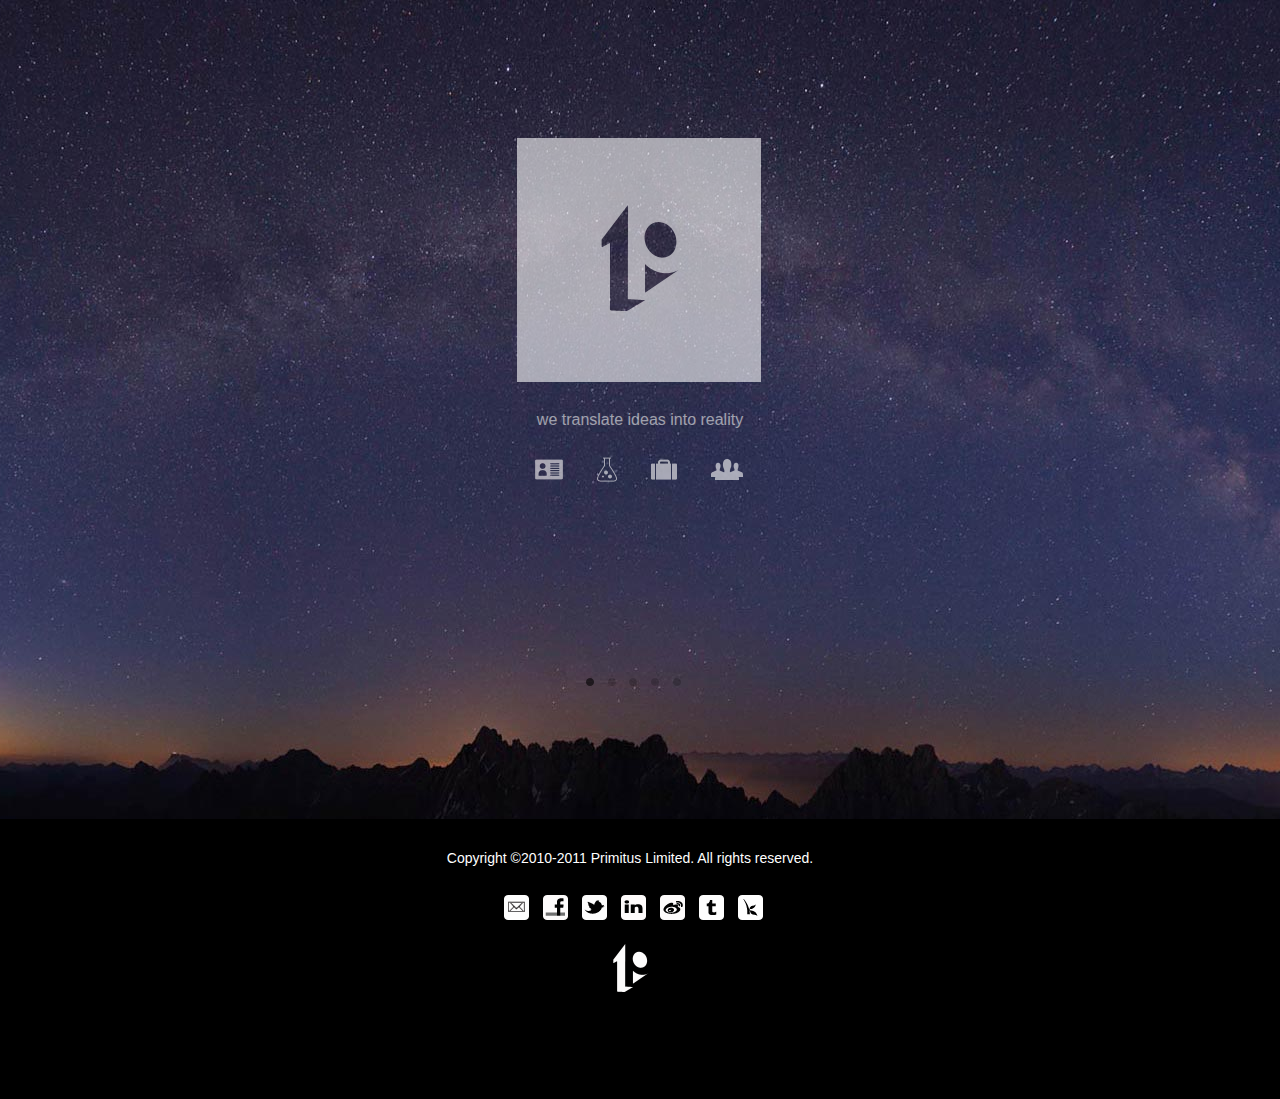
==== commit cd6a2e67: "update new blog url" ====
--- a/index.htm
+++ b/index.htm
@@ -612,7 +612,7 @@
 
 				<p>or you can connect with us on <a href="http://www.linkedin.com/company/754863" title="Primitus Limited | LinkedIn" target="_blank">LinkedIn</a></p>
 
-				<p>and definitely visit our blog <a href="http://primitus.com/blog" title="Primitus Blog">www.primitus.com/blog</a> </p>
+				<p>and definitely visit our blog <a href="http://blog.primitus.com/" title="Primitus Blog">blog.primitus.com</a> </p>
 				
       </div>
     </div>
